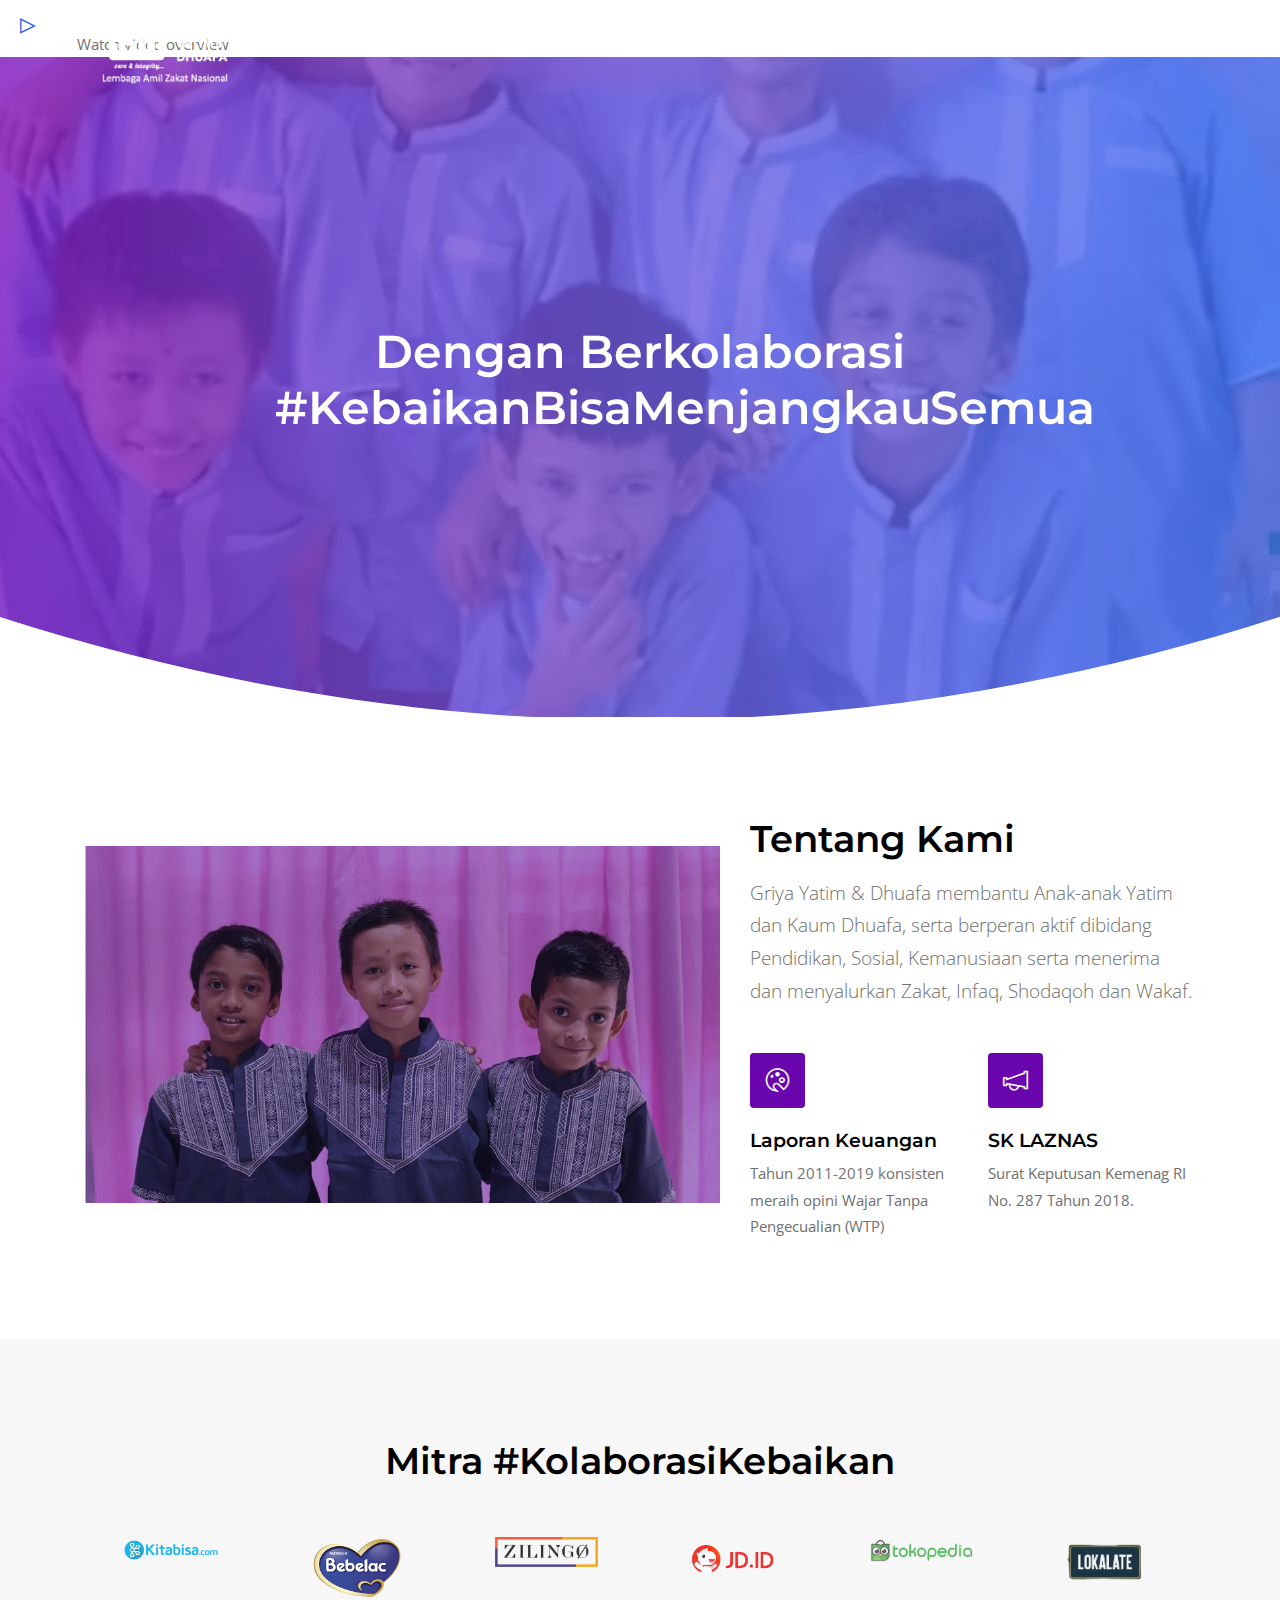
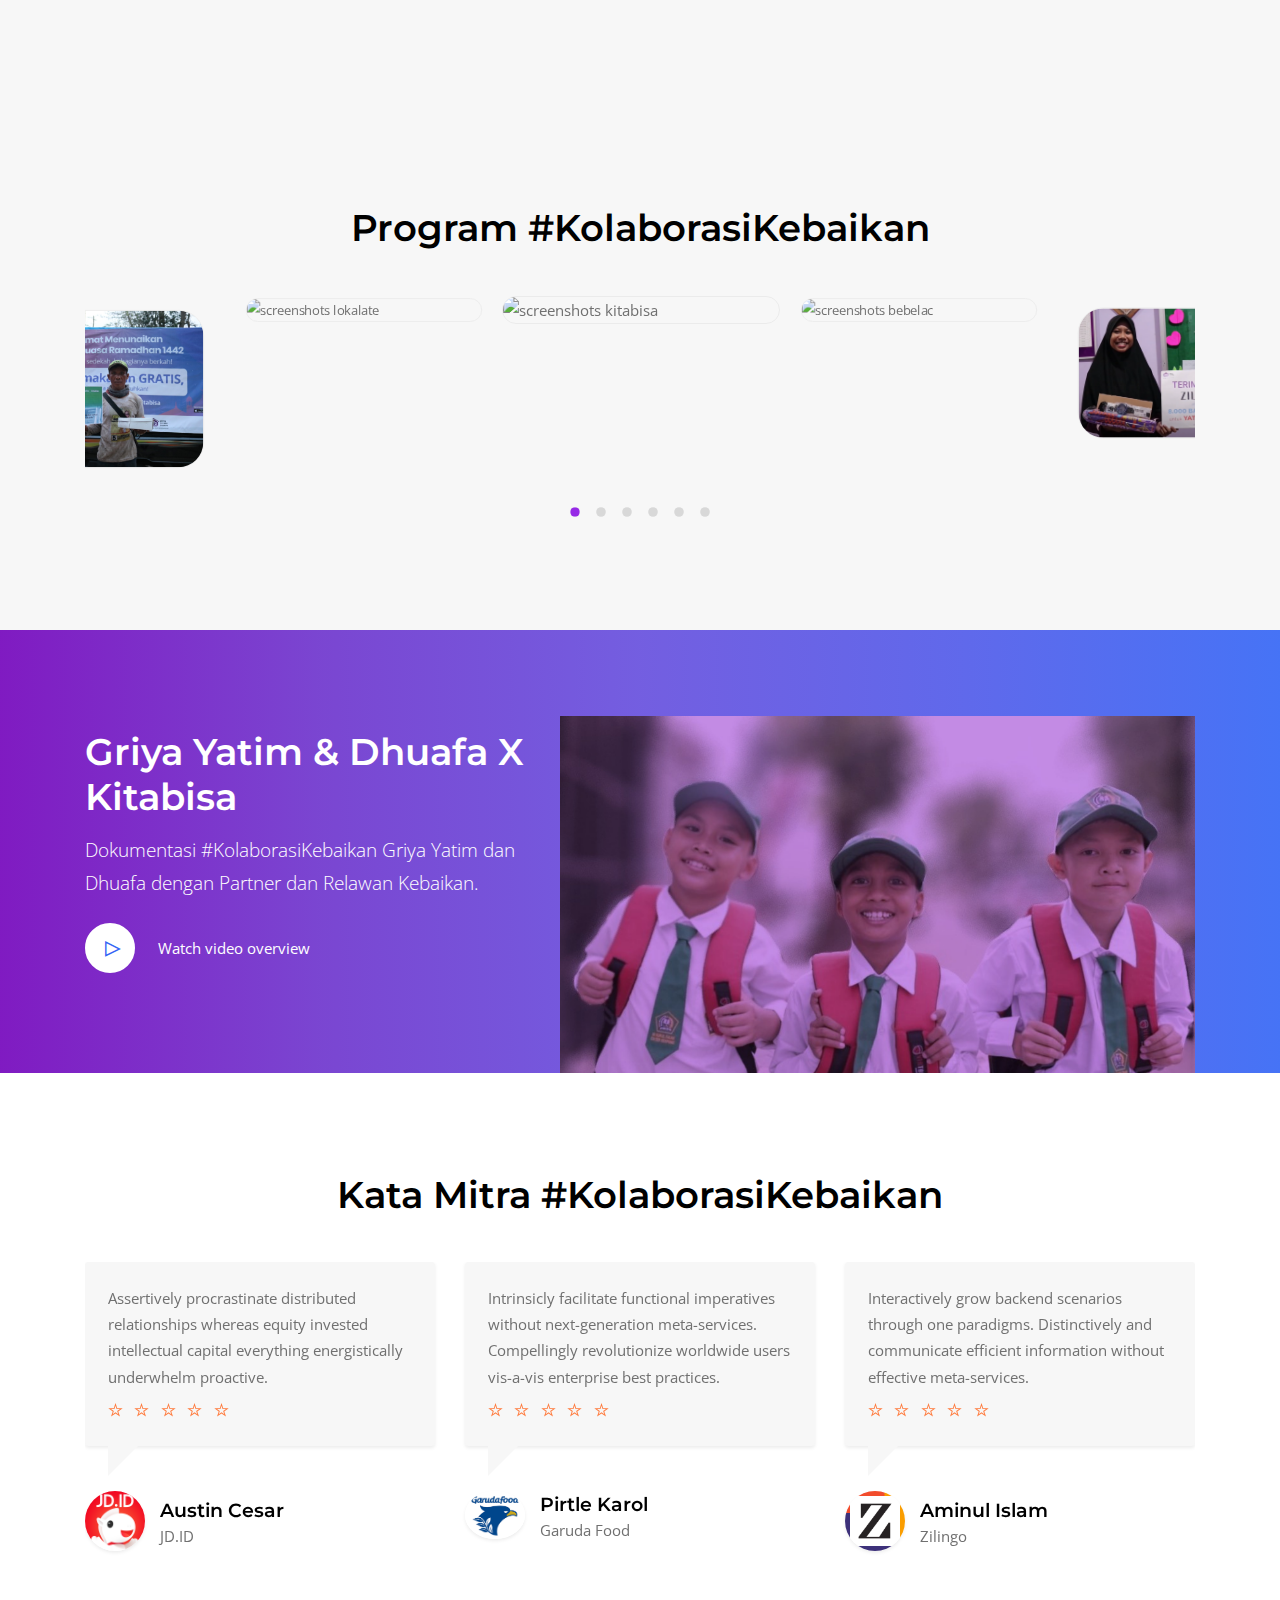
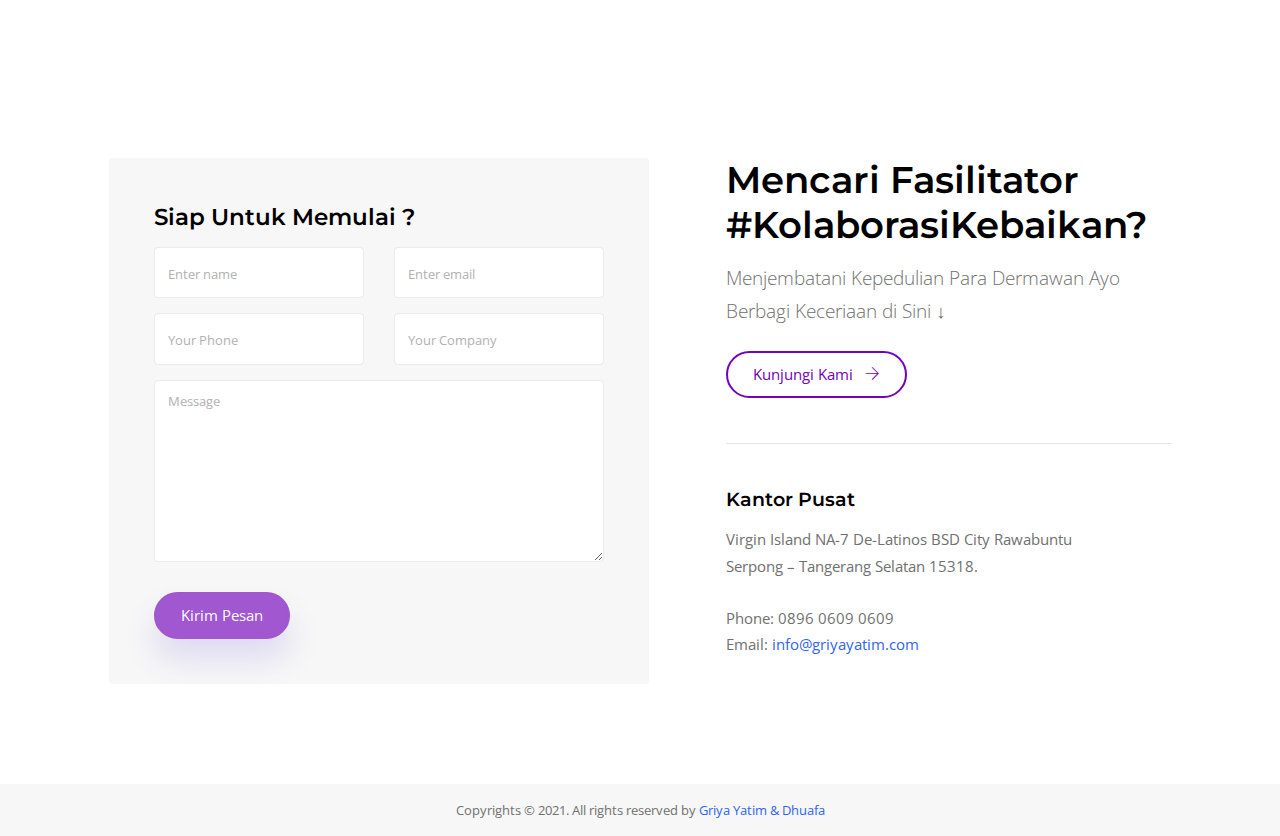
==== csrLandingPage/index.html @ a3dcf210 "initial commit" ====
<!doctype html>
<html lang="en">
<head>
    <meta charset="utf-8">
    <meta http-equiv="X-UA-Compatible" content="IE=edge">
    <meta name="viewport" content="width=device-width, initial-scale=1, shrink-to-fit=no">

    <!-- SEO Meta description -->
    <meta name="description"
          content="AppBeats app landing page template or product landing page template helps you easily create websites for your app or product,  landing page template form promotion and many more.">
    <meta name="author" content="ThemeTags">

    <!-- OG Meta Tags to improve the way the post looks when you share the page on LinkedIn, Facebook, Google+ -->
    <meta property="og:site_name" content=""/> <!-- website name -->
    <meta property="og:site" content=""/> <!-- website link -->
    <meta property="og:title" content=""/> <!-- title shown in the actual shared post -->
    <meta property="og:description" content=""/> <!-- description shown in the actual shared post -->
    <meta property="og:image" content=""/> <!-- image link, make sure it's jpg -->
    <meta property="og:url" content=""/> <!-- where do you want your post to link to -->
    <meta property="og:type" content="article"/>

    <!--title-->
    <title> CSR Griya Yatim & Dhuafa </title>

    <!--favicon icon-->
    <link rel="icon" href="img/title-icon.png" type="image/png" sizes="16x16">

    <!--google fonts-->
    <link href="https://fonts.googleapis.com/css?family=Montserrat:400,500,600,700%7COpen+Sans&display=swap"
          rel="stylesheet">

    <!--Bootstrap css-->
    <link rel="stylesheet" href="css/bootstrap.min.css">
    <!--Magnific popup css-->
    <link rel="stylesheet" href="css/magnific-popup.css">
    <!--Themify icon css-->
    <link rel="stylesheet" href="css/themify-icons.css">
    <!--animated css-->
    <link rel="stylesheet" href="css/animate.min.css">
    <!--Owl carousel css-->
    <link rel="stylesheet" href="css/owl.carousel.min.css">
    <link rel="stylesheet" href="css/owl.theme.default.min.css">
    <!--custom css-->
    <link rel="stylesheet" href="css/style.css">
    <!--responsive css-->
    <link rel="stylesheet" href="css/responsive.css">

</head>
<body>


<!--loader start-->
<div id="preloader">
    <div class="loader1">
        <span></span>
        <span></span>
        <span></span>
        <span></span>
        <span></span>
    </div>
</div>
<!--loader end-->

<!--header section start-->
<header class="header">
    <!--start navbar-->
    <nav class="navbar navbar-expand-lg fixed-top bg-transparent">
        <div class="container">
            <a class="navbar-brand" href="index.html">
                <img src="img/logo-gyd.png" width="160" alt="logo" class="img-fluid"/>
            </a>
            <button class="navbar-toggler" type="button" data-toggle="collapse" data-target="#navbarSupportedContent"
                    aria-controls="navbarSupportedContent" aria-expanded="false" aria-label="Toggle navigation">
                <span class="ti-menu"></span>
            </button>
            <div class="collapse navbar-collapse h-auto" id="navbarSupportedContent">
                <ul class="navbar-nav ml-auto menu">
                    <!-- <li class="dropdown"><a href="#" class="dropdown-toggle"> Home</a>
                        <ul class="sub-menu">
                            <li><a href="index.html">Home Page 01</a></li>
                            <li><a href="index-2.html">Home Page 02</a></li>
                            <li><a href="index-3.html">Home Page 03</a></li>
                            <li><a href="index-4.html">Home Page 04</a></li>
                            <li><a href="index-5.html">Home Page 05</a></li>
                            <li><a href="index-6.html">Home Page 06</a></li>
                            <li><a href="index-7.html">Home Page 07 <span class="badge color-1 color-1-bg custom-badge"> New</span></a></li>
                            <li><a href="index-8.html">Home Page 08 <span class="badge color-1 color-1-bg custom-badge"> New</span></a></li>
                            <li><a href="index-9.html">Home Page 09 <span class="badge color-1 color-1-bg custom-badge"> New</span></a></li>
                        </ul>
                    </li> -->
                   
                    <li><a href="#how-it-work" class="page-scroll">Tentang Kami</a></li>
                    <!-- <li><a href="#features" class="page-scroll">Pencapaian Kami</a></li>  -->
                    <li><a href="#screenshots" class="page-scroll">Program</a></li>
                    <li><a href="#reviews" class="page-scroll">#KolaborasiKebaikan</a></li>
                    <li><a href="#contact" class="page-scroll">Kontak Kami</a></li>
                </ul>
            </div>
        </div>
    </nav>
</header><a href="https://www.youtube.com/watch?v=nUEVBFQJsyk" class="popup-youtube video-play-icon"><span class="ti-control-play"></span> </a>
<span class="ml-4">Watch video overview</span>
<!--header section end-->

    <!--hero section start-->
    <section class="hero-equal-height ptb-100 gradient-overlay">
             <!-- style="background: url('img/Banner.jpg')no-repeat top center / cover"> -->
             <video class="full-image to-center" data-mask="2" src="img/video2.mp4" autoplay="true" type="video/mp4" muted="" loop="true"></video>

        <div class="container">
            <div class="row align-items-center justify-content-center">
                <div class="col-md-9 col-lg-8">
                    <div class="hero-content-left position-relative z-index text-center text-white">
                        <h1 class="text-white">Dengan Berkolaborasi<br>#KebaikanBisaMenjangkauSemua</h1>
                        </div>
                    
                </div>
            </div>
        </div>
        <div class="shape-bottom">
            <img src="img/curve-shape-top.svg" alt="shape" class="bottom-shape img-fluid">
        </div>
    </section>
    <!--hero section end-->


    <!--promo-section start-->
    <section id="how-it-work" class="how-it-work ptb-100">
        <div class="container">
            <div class="row justify-content-between align-items-center">
                <div class="col-md-7 col-lg-7">
                    <div class="img-wrap">
                        <img src="img/foto-tentangkami.png" alt="how work" class="img-fluid"/>
                    </div>
                </div>
                <div class="col-md-5 col-lg-5">
                    <div class="content-info-wrap">
                        <h2>Tentang Kami</h2>
                        <p class="lead">Griya Yatim & Dhuafa 
                             membantu Anak-anak Yatim dan Kaum Dhuafa, serta berperan aktif dibidang Pendidikan, Sosial, Kemanusiaan 
                             serta menerima dan menyalurkan Zakat, Infaq, Shodaqoh dan Wakaf.</p>

                        <div class="row mt-5">
                            <div class="col-md-6 col-lg-6 col-12">
                                <div class="detail-info-box">
                                    <span class="ti-palette d-inline-block mb-4 icon-sm text-white p-3 secondary-bg rounded"></span>
                                    <div class="detail-info-content">
                                        <h5 class="mb-2">Laporan Keuangan</h5>
                                        <p>Tahun 2011-2019 konsisten meraih opini Wajar Tanpa Pengecualian (WTP)</p>
                                    </div>
                                </div>
                            </div>
                            <div class="col-md-6 col-lg-6 col-12">
                                <div class="detail-info-box">
                                    <span class="ti-announcement d-inline-block mb-4 icon-sm text-white p-3 secondary-bg rounded"></span>
                                    <div class="detail-info-content">
                                        <h5 class="mb-2">SK LAZNAS</h5>
                                        <p> Surat Keputusan Kemenag RI No. 287 Tahun 2018. 
                                        </p>
                                    </div>
                                </div>
                            </div>
                        </div>
                    </div>
                </div>
            </div>
        </div>
    </section>
    <!--promo-section end-->

    <!--features section start-->
    <!-- <div id="features" class="feature-section gray-light-bg ptb-100">
        <div class="container">
            <div class="row justify-content-center">
                <div class="col-md-9 col-lg-9">
                    <div class="section-heading text-center mb-5">
                        <h2>Pencapain Kami</h2>
                        <p>Objectively deliver professional value with diverse web-readiness.
                            Collaboratively transition wireless customer service without goal-oriented catalysts for
                            cha nge. Collaboratively.</p>

                    </div>
                </div>
            </div> -->

            <!--feature new style start-->
            <!-- <div class="row align-items-center">
                <div class="col-lg-4 col-md-12">
                    <div class="row">
                        <div class="col-12">
                            <div class="d-flex align-items-start mb-sm-0 mb-md-5 mb-lg-5">
                                <span class="ti-face-smile icon-sm color-1 color-1-bg p-3 mr-4 mt-1 rounded"></span>
                                <div class="icon-text">
                                    <h5 class="mb-2">Responsive web design</h5>
                                    <p>Modular and interchangable componente between layouts and even demos.</p>
                                </div>
                            </div>
                        </div>
                        <div class="col-12">
                            <div class="d-flex align-items-start mb-sm-0 mb-md-5 mb-lg-5">
                                <span class="ti-vector icon-sm color-2 color-2-bg p-3 mr-4 mt-1 rounded"></span>
                                <div class="icon-text">
                                    <h5 class="mb-2">Loaded with features</h5>
                                    <p>Modular and interchangable componente between layouts and even demos.</p>
                                </div>
                            </div>
                        </div>
                        <div class="col-12">
                            <div class="d-flex align-items-start mb-sm-0 mb-md-5 mb-lg-5">
                                <span class="ti-headphone-alt icon-sm color-5 color-5-bg p-3 mr-4 mt-1 rounded"></span>
                                <div class="icon-text">
                                    <h5 class="mb-2">Friendly online support</h5>
                                    <p>Modular and interchangable componente between layouts and even demos.</p>
                                </div>
                            </div>
                        </div>
                    </div>
                </div>
                <div class="col-lg-4 col-md-12 d-none d-sm-none d-md-block d-lg-block">
                    <div class="position-relative pb-md-5 py-lg-0">
                        <img alt="Image placeholder" src="img/image-10.png" class="img-center img-fluid">
                    </div>
                </div>
                <div class="col-lg-4 col-md-12">
                    <div class="row">
                        <div class="col-12">
                            <div class="d-flex align-items-start mb-sm-0 mb-md-5 mb-lg-5">
                                <span class="ti-layout-media-right icon-sm color-4 color-4-bg p-3 mr-4 mt-1 rounded"></span>
                                <div class="icon-text">
                                    <h5 class="mb-2">Free updates forever</h5>
                                    <p>Modular and interchangable componente between layouts and even demos.</p>
                                </div>
                            </div>
                        </div>
                        <div class="col-12">
                            <div class="d-flex align-items-start mb-sm-0 mb-md-5 mb-lg-5">
                                <span class="ti-layout-cta-right icon-sm color-3 color-3-bg p-3 mr-4 mt-1 rounded"></span>
                                <div class="icon-text">
                                    <h5 class="mb-2">Built with Sass</h5>
                                    <p>Modular and interchangable componente between layouts and even demos.</p>
                                </div>
                            </div>
                        </div>
                        <div class="col-12">
                            <div class="d-flex align-items-start mb-sm-0 mb-md-5 mb-lg-5">
                                <span class="ti-palette icon-sm color-6 color-6-bg p-3 mr-4 mt-1 rounded"></span>
                                <div class="icon-text">
                                    <h5 class="mb-2">Infinite colors</h5>
                                    <p>Modular and interchangable componente between layouts and even demos.</p>
                                </div>
                            </div>
                        </div>
                    </div>
                </div>
            </div> -->
            <!--feature new style end-->
        <!-- </div>
    </div> -->
    <!--features section end-->

    <!--client section start-->
    <section class="client-section ptb-100 gray-light-bg">
        <div class="container">
            <!--clients logo start-->
            <div class="row justify-content-center">
                <div class="col-md-8">
                    <div class="section-heading text-center mb-5">
                        <h2>Mitra #KolaborasiKebaikan</h2>
                    </div>
                </div>
            </div>
            <div class="row align-items-center">
                <div class="col-md-12">
                    <div class="owl-carousel owl-theme clients-carousel dot-indicator">
                        <div class="item single-client">
                            <img src="img/kitabisa.png" alt="Kitabisa" class="img-fluid client-img">
                        </div>
                        <div class="item single-client">
                            <img src="img/mitra-bebelac.png" alt="Bebelac" class="img-fluid client-img">
                        </div>
                        <div class="item single-client">
                            <img src="img/zilingo.logo.png" alt="Zilingo" class="imx g-fluid client-img">
                        </div>
                        <div class="item single-client">
                            <img src="img/mitra-jdid.png" alt="Jdid" class="img-fluid client-img">
                        </div>
                        <div class="item single-client">
                            <img src="img/mitra-tokopedia.png" alt="Tokopedia" class="img-fluid client-img">
                        </div>
                        <div class="item single-client">
                            <img src="img/mitra-lokalate.png" alt="Lokalate" class="img-fluid client-img">
                        </div>
                    </div>
                </div>
            </div>
            <!--clients logo end-->
        </div>
    </section>
    <!--client section start-->
    <!--screenshots section start-->
    <section id="screenshots" class="screenshots-section ptb-100 gray-light-bg">
        <div class="container">
            <div class="row justify-content-center">
                <div class="col-md-9 col-lg-8">
                    <div class="section-heading text-center mb-5">
                        <h2>Program #KolaborasiKebaikan		
                            </h2>
                        <!-- <p>Credibly synthesize multimedia based networks vis-a-vis top-line growth strategies. Continually leverage existing worldwide interfaces </p> -->
                    </div>
                </div>
            </div>
            <!--start app screen carousel-->
            <div class="screen-slider-content">
                <div class="screenshot-frame"></div>
                <div class="screen-carousel owl-carousel owl-theme dot-indicator">
                    <img src="img/dokumentasi-kitabisa.JPG" class="img-fluid" alt="screenshots kitabisa"/>
                    <img src="img/dokumentasi-bebelac.JPG" class="img-fluid" alt="screenshots bebelac"/>
                    <img src="img/dokumentasi-zilingo.png" class="img-fluid" alt="screenshots zilingo"/>
                    <img src="img/dokumentasi-jdid.jpg" class="img-fluid" alt="screenshots jdid"/>
                    <img src="img/dokumentasi-tokopedia.jpg" class="img-fluid" alt="screenshots tokopedia"/>
                    <img src="img/dokumentasi-lokalate.JPG" class="img-fluid" alt="screenshots lokalate"/>
                </div>
            </div>
            <!--end app screen carousel-->

        </div>
    </section>
    <!--screenshots section end-->

    <!--download section start-->
    <section id="download" class="gradient-overlay">
        <div class="container">
            <div class="row justify-content-around align-items-end">
                <div class="col-md-6 col-lg-5">
                    <div class="download-txt text-white ptb-100">
                        <div class="screen-slider-content">
                        <h2 class="text-white">
                            Griya Yatim & Dhuafa X Kitabisa
                        </h2>
                        <p class="lead">Dokumentasi #KolaborasiKebaikan Griya Yatim dan Dhuafa dengan Partner dan Relawan Kebaikan.</p>
                        <div class="video-promo-content mt-4 d-flex align-items-center">
                            <a href="https://www.youtube.com/watch?v=nUEVBFQJsyk" class="popup-youtube video-play-icon"><span class="ti-control-play"></span> </a>
                            <span class="ml-4">Watch video overview</span>
                        </div>
                        </div>
                    </div>
                </div>
                <div class="col-md-6 col-lg-7">
                    <div class="d-flex align-items-end">
                        <img class="img-fluid" src="img/tentangkami2.png" alt="download"/>
                    </div>
                </div>
            </div>
        </div>
    </section>
    <!--download section end-->

    <!--testimonial section start-->
    <section id="reviews" class="testimonial-section ptb-100">
        <div class="container">
            <div class="row justify-content-center">
                <div class="col-md-9 col-lg-8">
                    <div class="section-heading mb-5 text-center">
                        <h2>Kata Mitra #KolaborasiKebaikan</h2>
                    </div>
                </div>
            </div>

            <div class="row">
                <div class="col-md-12 col-lg-12">
                    <div class="owl-carousel owl-theme client-testimonial">
                        <div class="item">
                            <div class="testimonial-single shadow-sm gray-light-bg rounded p-4">
                                <blockquote>
                                    Assertively procrastinate distributed relationships whereas equity invested intellectual capital everything energistically underwhelm proactive.
                                </blockquote>
                                <div class="client-ratting mt-2">
                                    <ul class="list-inline">
                                        <li class="list-inline-item"><span class="ti-star ratting-color"></span></li>
                                        <li class="list-inline-item"><span class="ti-star ratting-color"></span></li>
                                        <li class="list-inline-item"><span class="ti-star ratting-color"></span></li>
                                        <li class="list-inline-item"><span class="ti-star ratting-color"></span></li>
                                        <li class="list-inline-item"><span class="ti-star ratting-color"></span></li>
                                    </ul>
                                    <!-- <h6 class="font-weight-bold">5.0 <small class="font-weight-lighter">BizBite</small></h6> -->
                                </div>
                            </div>
                            <div class="client-info-wrap d-flex align-items-center mt-5">
                                <div class="client-img mr-3">
                                    <img src="img/icon-jdid.png" alt="client" width="60" class="img-fluid rounded-circle shadow-sm"/>
                                </div>
                                <div class="client-info">
                                    <h5 class="mb-0">Austin Cesar</h5>
                                    <p class="mb-0">JD.ID</p>
                                </div>
                            </div>
                        </div>
                        
                        <div class="item">
                            <div class="testimonial-single shadow-sm gray-light-bg rounded p-4">
                                <blockquote>
                                    Intrinsicly facilitate functional imperatives without next-generation meta-services. Compellingly revolutionize worldwide users vis-a-vis enterprise best practices.
                                </blockquote>
                                <div class="client-ratting mt-2">
                                    <ul class="list-inline">
                                        <li class="list-inline-item"><span class="ti-star ratting-color"></span></li>
                                        <li class="list-inline-item"><span class="ti-star ratting-color"></span></li>
                                        <li class="list-inline-item"><span class="ti-star ratting-color"></span></li>
                                        <li class="list-inline-item"><span class="ti-star ratting-color"></span></li>
                                        <li class="list-inline-item"><span class="ti-star ratting-color"></span></li>
                                    </ul>
                                    <!-- <h6 class="font-weight-bold">5.0 <small class="font-weight-lighter">BizBite</small></h6> -->
                                </div>
                            </div>
                            <div class="client-info-wrap d-flex align-items-center mt-5">
                                <div class="client-img mr-3">
                                    <img src="img/icon-garudafood.jpg" alt="client" width="60" class="img-fluid rounded-circle shadow-sm"/>
                                </div>
                                <div class="client-info">
                                    <h5 class="mb-0">Pirtle Karol</h5>
                                    <p class="mb-0">Garuda Food</p>
                                </div>
                            </div>
                        </div>
                        <div class="item">
                            <div class="testimonial-single shadow-sm gray-light-bg rounded p-4">
                                <blockquote>
                                    Interactively grow backend scenarios through one paradigms. Distinctively and communicate efficient information without effective meta-services.
                                </blockquote>
                                <div class="client-ratting mt-2">
                                    <ul class="list-inline">
                                        <li class="list-inline-item"><span class="ti-star ratting-color"></span></li>
                                        <li class="list-inline-item"><span class="ti-star ratting-color"></span></li>
                                        <li class="list-inline-item"><span class="ti-star ratting-color"></span></li>
                                        <li class="list-inline-item"><span class="ti-star ratting-color"></span></li>
                                        <li class="list-inline-item"><span class="ti-star ratting-color"></span></li>
                                    </ul>
                                    <!-- <h6 class="font-weight-bold">5.0 <small class="font-weight-lighter">BizBite</small></h6> -->
                                </div>
                            </div>
                            <div class="client-info-wrap d-flex align-items-center mt-5">
                                <div class="client-img mr-3">
                                    <img src="img/icon-zilingo.png" alt="client" width="60" class="img-fluid rounded-circle shadow-sm"/>
                                </div>
                                <div class="client-info">
                                    <h5 class="mb-0">Aminul Islam</h5>
                                    <p class="mb-0">Zilingo</p>
                                </div>
                            </div>
                        </div>
                        <div class="item">
                            <div class="testimonial-single shadow-sm gray-light-bg rounded p-4">
                                <blockquote>
                                    Intrinsicly facilitate functional imperatives without next-generation meta-services. Compellingly revolutionize worldwide users vis-a-vis enterprise best practices.
                                </blockquote>
                                <div class="client-ratting mt-2">
                                    <ul class="list-inline">
                                        <li class="list-inline-item"><span class="ti-star ratting-color"></span></li>
                                        <li class="list-inline-item"><span class="ti-star ratting-color"></span></li>
                                        <li class="list-inline-item"><span class="ti-star ratting-color"></span></li>
                                        <li class="list-inline-item"><span class="ti-star ratting-color"></span></li>
                                        <li class="list-inline-item"><span class="ti-star ratting-color"></span></li>
                                    </ul>
                                    <!-- <h6 class="font-weight-bold">5.0 <small class="font-weight-lighter">BizBite</small></h6> -->
                                </div>
                            </div>
                            <div class="client-info-wrap d-flex align-items-center mt-5">
                                <div class="client-img mr-3">
                                    <img src="img/icon-kitabisa.png" alt="client" width="60" class="img-fluid rounded-circle shadow-sm"/>
                                </div>
                                <div class="client-info">
                                    <h5 class="mb-0">Pirtle Karol</h5>
                                    <p class="mb-0">Kitabisa.com</p>
                                </div>
                            </div>
                        </div>
                    </div>
                </div>
            </div>

        </div>
    </section>
    <!--testimonial section end-->

    <!--contact us section start-->
    <section id="contact" class="contact-us-section contact-us ptb-100">
        <div class="container">
            <div class="row justify-content-around">
                <div class="col-md-6">
                    <div class="message-box d-none">
                        <div class="alert alert-danger"></div>
                    </div>
                    <div class="contact-us-form gray-light-bg rounded p-5">
                        <h4>Siap Untuk Memulai ?</h4>
                        <form action="#" method="POST" id="contactForm" class="contact-us-form" novalidate="novalidate">
                            <div class="row">
                                <div class="col-sm-6 col-12">
                                    <div class="form-group">
                                        <input type="text" class="form-control" name="name" id="name" placeholder="Enter name"
                                               required="required">
                                    </div>
                                </div>
                                <div class="col-sm-6 col-12">
                                    <div class="form-group">
                                        <input type="email" class="form-control" name="email" id="email" placeholder="Enter email"
                                               required="required">
                                    </div>
                                </div>
                            </div>
                            <div class="row">
                                <div class="col-sm-6 col-12">
                                    <div class="form-group">
                                        <input type="text" name="phone" value="" class="form-control" id="phone"
                                               placeholder="Your Phone">
                                    </div>
                                </div>
                                <div class="col-sm-6 col-12">
                                    <div class="form-group">
                                        <input type="text" name="company" value="" size="40" class="form-control"
                                               id="company" placeholder="Your Company">
                                    </div>
                                </div>
                            </div>
                            <div class="row">
                                <div class="col-12">
                                    <div class="form-group">
                                    <textarea name="message" id="message" class="form-control" rows="7" cols="25"
                                              placeholder="Message"></textarea>
                                    </div>
                                </div>
                            </div>
                            <div class="row">
                                <div class="col-sm-12 mt-3">
                                    <button type="submit" class="btn solid-btn" id="btnContactUs">
                                        Kirim Pesan
                                    </button>
                                </div>
                            </div>
                        </form>
                        <p class="form-message"></p>
                    </div>
                </div>
                <div class="col-md-5">
                    <div class="contact-us-content">
                        <h2>Mencari Fasilitator #KolaborasiKebaikan?</h2>
                        <p class="lead">Menjembatani Kepedulian Para Dermawan 
                                                         Ayo Berbagi Keceriaan di Sini ↓</p>

                        <a href="https://griyayatim.com/" class="btn outline-btn align-items-center">Kunjungi Kami <span class="ti-arrow-right pl-2"></span></a>

                        <hr class="my-5">

                        <h5>Kantor Pusat</h5>
                        <address>
                            Virgin Island NA-7 De-Latinos BSD City Rawabuntu <br>
                            Serpong – Tangerang Selatan 15318.
                        </address>
                        <br>
                        <span>Phone: 0896 0609 0609</span> <br>
                        <span>Email: <a href="info@griyayatim.com" class="link-color">info@griyayatim.com</a></span>

                    </div>
                </div>
            </div>
        </div>
    </section>
    <!--contact us section end-->
</div>
<!--body content wrap end-->

<!--footer section start-->
<!-- <footer class="footer-section"> -->
    <!--footer top start-->
    <!-- <div class="footer-top gradient-bg">
        <div class="container">
            <div class="row">
                <div class="col-lg-4 col-12">
                    <div class="footer-nav-wrap text-white mb-0 mb-md-4 mb-lg-0">
                        <a class="d-block" href="#"><img src="img/logo-gyd.png" alt="footer logo" width="150" class="img-fluid mb-1"></a>
                        <p>SK. Kemenag No. 287 Tahun 2018
                        Virgin Island NA-7 De-Latinos BSD City Rawabuntu – Serpong – Tangerang Selatan 15318.</p>
                        <ul class="list-unstyled social-list mb-0">
                            <li class="list-inline-item"><a href="https://www.facebook.com/yayasangriyayatimdhuafa/" class="rounded"><span class="ti-facebook white-bg color-2 shadow rounded-circle"></span></a></li>
                            <li class="list-inline-item"><a href="https://www.instagram.com/griyayatim/" class="rounded"><span class="ti-instagram white-bg color-2 shadow rounded-circle"></span></a></li>
                            <li class="list-inline-item"><a href="https://www.youtube.com/griyayatimdhuafa" class="rounded"><span class="ti-youtube white-bg color-2 shadow rounded-circle"></span></a></li>
                            <li class="list-inline-item"><a href="info@griyayatim.com" class="rounded"><span class="ti-email white-bg color-2 shadow rounded-circle"></span></a></li>
                        </ul>
                    </div>
                </div>

                <div class="col-lg-2 col-md-4 col-12">
                    <div class="footer-nav-wrap text-white">
                        <h5 class="text-white">Layanan</h5>
                        <ul class="list-unstyled footer-nav-list mt-3">
                            <li><a href="https://griyayatim.com/lokasi-asrama/" class="text-foot"><span class="ti-angle-double-right"></span> Cara Donasi</a></li>
                            <li><a href="https://griyayatim.com/cara-donasi/" class="text-foot"><span class="ti-angle-double-right"></span> Scan Barcode</a></li>
                            <li><a href="https://griyayatim.com/scan-barcode/" class="text-foot"><span class="ti-angle-double-right"></span> Nomor Rekening</a></li>
                            <li><a href="https://griyayatim.com/kontak/" class="text-foot"><span class="ti-angle-double-right"></span> Kontak</a></li>
                            <li><a href="https://griyayatim.com/pendidikan/" class="text-foot"><span class="ti-angle-double-right"></span> Program</a></li>
                        </ul>
                    </div>
                </div>

                <div class="col-lg-2 col-md-4 col-12">
                    <div class="footer-nav-wrap text-white">
                        <h5 class="text-white">Tentang Kami</h5>
                        <ul class="list-unstyled footer-nav-list mt-3">
                            <li><a href="https://griyayatim.com/profil-gyd/" class="text-foot"><span class="ti-angle-double-right"></span> Profil </a></li>
                            <li><a href="https://griyayatim.com/legal/" class="text-foot"><span class="ti-angle-double-right"></span> Legal</a></li>
                            <li><a href="https://griyayatim.com/laporan-keuangan/" class="text-foot"><span class="ti-angle-double-right"></span> Laporan Keuangan</a></li>
                            <li><a href="https://griyayatim.com/laporan-keuangan/" class="text-foot"><span class="ti-angle-double-right"></span> FAQ Section</a></li>
                            <li><a href="https://griyayatim.com/lokasi-asrama/" class="text-foot"><span class="ti-angle-double-right"></span> Lokasi Cabang</a></li>
                        </ul>
                    </div>
                </div>

                <div class="col-lg-4 col-md-4 col-12">
                    <div class="footer-nav-wrap text-white">
                        <h5 class="text-light footer-head">Yuk Donasi !</h5>
                        <p>Bagikan Banyak keceriaan untuk anak-anak yatim dan dhuafa di seluruh Indonesia</p>
                        <a href="#" class="btn solid-btn animated-btn">Sedekah Sekarang</a>
                    </div>
                </div>  
            </div>
        </div>
    </div> -->
    <!--footer top end-->

    <!--footer copyright start-->
    <div class="footer-bottom gray-light-bg py-3">
        <div class="container">
            <div class="row text-center justify-content-center">
                <div class="col-md-6 col-lg-5"><p class="copyright-text pb-0 mb-0">Copyrights © 2021. All
                    rights reserved by
                    <a href="https://griyayatim.com/" target="_blank">Griya Yatim & Dhuafa</a></p>
                </div>
            </div>
        </div>
    </div>
    <!--footer copyright end-->
</footer>
<!--footer section end-->

<!--bottom to top button start-->
<button class="scroll-top scroll-to-target" data-target="html">
    <span class="ti-angle-up"></span>
</button>
<!--bottom to top button end-->


<!--jQuery-->
<script src="js/jquery-3.4.1.min.js"></script>
<!--Popper js-->
<script src="js/popper.min.js"></script>
<!--Bootstrap js-->
<script src="js/bootstrap.min.js"></script>
<!--Magnific popup js-->
<script src="js/jquery.magnific-popup.min.js"></script>
<!--jquery easing js-->
<script src="js/jquery.easing.min.js"></script>
<!--wow js-->
<script src="js/wow.min.js"></script>
<!--owl carousel js-->
<script src="js/owl.carousel.min.js"></script>
<!--countdown js-->
<script src="js/jquery.countdown.min.js"></script>
<!--validator js-->
<script src="js/validator.min.js"></script>
<!--custom js-->
<script src="js/scripts.js"></script>
</body>
</html>
---- csrLandingPage/css/themify-icons.css ----
@font-face {
	font-family: 'themify';
	src:url('../fonts/themify.eot?-fvbane');
	src:url('../fonts/themify.eot?#iefix-fvbane') format('embedded-opentype'),
		url('../fonts/themify.woff?-fvbane') format('woff'),
		url('../fonts/themify.ttf?-fvbane') format('truetype'),
		url('../fonts/themify.svg?-fvbane#themify') format('svg');
	font-weight: normal;
	font-style: normal;
}

[class^="ti-"], [class*=" ti-"] {
	font-family: 'themify';
	speak: none;
	font-style: normal;
	font-weight: normal;
	font-variant: normal;
	text-transform: none;
	line-height: 1;

	/* Better Font Rendering =========== */
	-webkit-font-smoothing: antialiased;
	-moz-osx-font-smoothing: grayscale;
}

.ti-wand:before {
	content: "\e600";
}
.ti-volume:before {
	content: "\e601";
}
.ti-user:before {
	content: "\e602";
}
.ti-unlock:before {
	content: "\e603";
}
.ti-unlink:before {
	content: "\e604";
}
.ti-trash:before {
	content: "\e605";
}
.ti-thought:before {
	content: "\e606";
}
.ti-target:before {
	content: "\e607";
}
.ti-tag:before {
	content: "\e608";
}
.ti-tablet:before {
	content: "\e609";
}
.ti-star:before {
	content: "\e60a";
}
.ti-spray:before {
	content: "\e60b";
}
.ti-signal:before {
	content: "\e60c";
}
.ti-shopping-cart:before {
	content: "\e60d";
}
.ti-shopping-cart-full:before {
	content: "\e60e";
}
.ti-settings:before {
	content: "\e60f";
}
.ti-search:before {
	content: "\e610";
}
.ti-zoom-in:before {
	content: "\e611";
}
.ti-zoom-out:before {
	content: "\e612";
}
.ti-cut:before {
	content: "\e613";
}
.ti-ruler:before {
	content: "\e614";
}
.ti-ruler-pencil:before {
	content: "\e615";
}
.ti-ruler-alt:before {
	content: "\e616";
}
.ti-bookmark:before {
	content: "\e617";
}
.ti-bookmark-alt:before {
	content: "\e618";
}
.ti-reload:before {
	content: "\e619";
}
.ti-plus:before {
	content: "\e61a";
}
.ti-pin:before {
	content: "\e61b";
}
.ti-pencil:before {
	content: "\e61c";
}
.ti-pencil-alt:before {
	content: "\e61d";
}
.ti-paint-roller:before {
	content: "\e61e";
}
.ti-paint-bucket:before {
	content: "\e61f";
}
.ti-na:before {
	content: "\e620";
}
.ti-mobile:before {
	content: "\e621";
}
.ti-minus:before {
	content: "\e622";
}
.ti-medall:before {
	content: "\e623";
}
.ti-medall-alt:before {
	content: "\e624";
}
.ti-marker:before {
	content: "\e625";
}
.ti-marker-alt:before {
	content: "\e626";
}
.ti-arrow-up:before {
	content: "\e627";
}
.ti-arrow-right:before {
	content: "\e628";
}
.ti-arrow-left:before {
	content: "\e629";
}
.ti-arrow-down:before {
	content: "\e62a";
}
.ti-lock:before {
	content: "\e62b";
}
.ti-location-arrow:before {
	content: "\e62c";
}
.ti-link:before {
	content: "\e62d";
}
.ti-layout:before {
	content: "\e62e";
}
.ti-layers:before {
	content: "\e62f";
}
.ti-layers-alt:before {
	content: "\e630";
}
.ti-key:before {
	content: "\e631";
}
.ti-import:before {
	content: "\e632";
}
.ti-image:before {
	content: "\e633";
}
.ti-heart:before {
	content: "\e634";
}
.ti-heart-broken:before {
	content: "\e635";
}
.ti-hand-stop:before {
	content: "\e636";
}
.ti-hand-open:before {
	content: "\e637";
}
.ti-hand-drag:before {
	content: "\e638";
}
.ti-folder:before {
	content: "\e639";
}
.ti-flag:before {
	content: "\e63a";
}
.ti-flag-alt:before {
	content: "\e63b";
}
.ti-flag-alt-2:before {
	content: "\e63c";
}
.ti-eye:before {
	content: "\e63d";
}
.ti-export:before {
	content: "\e63e";
}
.ti-exchange-vertical:before {
	content: "\e63f";
}
.ti-desktop:before {
	content: "\e640";
}
.ti-cup:before {
	content: "\e641";
}
.ti-crown:before {
	content: "\e642";
}
.ti-comments:before {
	content: "\e643";
}
.ti-comment:before {
	content: "\e644";
}
.ti-comment-alt:before {
	content: "\e645";
}
.ti-close:before {
	content: "\e646";
}
.ti-clip:before {
	content: "\e647";
}
.ti-angle-up:before {
	content: "\e648";
}
.ti-angle-right:before {
	content: "\e649";
}
.ti-angle-left:before {
	content: "\e64a";
}
.ti-angle-down:before {
	content: "\e64b";
}
.ti-check:before {
	content: "\e64c";
}
.ti-check-box:before {
	content: "\e64d";
}
.ti-camera:before {
	content: "\e64e";
}
.ti-announcement:before {
	content: "\e64f";
}
.ti-brush:before {
	content: "\e650";
}
.ti-briefcase:before {
	content: "\e651";
}
.ti-bolt:before {
	content: "\e652";
}
.ti-bolt-alt:before {
	content: "\e653";
}
.ti-blackboard:before {
	content: "\e654";
}
.ti-bag:before {
	content: "\e655";
}
.ti-move:before {
	content: "\e656";
}
.ti-arrows-vertical:before {
	content: "\e657";
}
.ti-arrows-horizontal:before {
	content: "\e658";
}
.ti-fullscreen:before {
	content: "\e659";
}
.ti-arrow-top-right:before {
	content: "\e65a";
}
.ti-arrow-top-left:before {
	content: "\e65b";
}
.ti-arrow-circle-up:before {
	content: "\e65c";
}
.ti-arrow-circle-right:before {
	content: "\e65d";
}
.ti-arrow-circle-left:before {
	content: "\e65e";
}
.ti-arrow-circle-down:before {
	content: "\e65f";
}
.ti-angle-double-up:before {
	content: "\e660";
}
.ti-angle-double-right:before {
	content: "\e661";
}
.ti-angle-double-left:before {
	content: "\e662";
}
.ti-angle-double-down:before {
	content: "\e663";
}
.ti-zip:before {
	content: "\e664";
}
.ti-world:before {
	content: "\e665";
}
.ti-wheelchair:before {
	content: "\e666";
}
.ti-view-list:before {
	content: "\e667";
}
.ti-view-list-alt:before {
	content: "\e668";
}
.ti-view-grid:before {
	content: "\e669";
}
.ti-uppercase:before {
	content: "\e66a";
}
.ti-upload:before {
	content: "\e66b";
}
.ti-underline:before {
	content: "\e66c";
}
.ti-truck:before {
	content: "\e66d";
}
.ti-timer:before {
	content: "\e66e";
}
.ti-ticket:before {
	content: "\e66f";
}
.ti-thumb-up:before {
	content: "\e670";
}
.ti-thumb-down:before {
	content: "\e671";
}
.ti-text:before {
	content: "\e672";
}
.ti-stats-up:before {
	content: "\e673";
}
.ti-stats-down:before {
	content: "\e674";
}
.ti-split-v:before {
	content: "\e675";
}
.ti-split-h:before {
	content: "\e676";
}
.ti-smallcap:before {
	content: "\e677";
}
.ti-shine:before {
	content: "\e678";
}
.ti-shift-right:before {
	content: "\e679";
}
.ti-shift-left:before {
	content: "\e67a";
}
.ti-shield:before {
	content: "\e67b";
}
.ti-notepad:before {
	content: "\e67c";
}
.ti-server:before {
	content: "\e67d";
}
.ti-quote-right:before {
	content: "\e67e";
}
.ti-quote-left:before {
	content: "\e67f";
}
.ti-pulse:before {
	content: "\e680";
}
.ti-printer:before {
	content: "\e681";
}
.ti-power-off:before {
	content: "\e682";
}
.ti-plug:before {
	content: "\e683";
}
.ti-pie-chart:before {
	content: "\e684";
}
.ti-paragraph:before {
	content: "\e685";
}
.ti-panel:before {
	content: "\e686";
}
.ti-package:before {
	content: "\e687";
}
.ti-music:before {
	content: "\e688";
}
.ti-music-alt:before {
	content: "\e689";
}
.ti-mouse:before {
	content: "\e68a";
}
.ti-mouse-alt:before {
	content: "\e68b";
}
.ti-money:before {
	content: "\e68c";
}
.ti-microphone:before {
	content: "\e68d";
}
.ti-menu:before {
	content: "\e68e";
}
.ti-menu-alt:before {
	content: "\e68f";
}
.ti-map:before {
	content: "\e690";
}
.ti-map-alt:before {
	content: "\e691";
}
.ti-loop:before {
	content: "\e692";
}
.ti-location-pin:before {
	content: "\e693";
}
.ti-list:before {
	content: "\e694";
}
.ti-light-bulb:before {
	content: "\e695";
}
.ti-Italic:before {
	content: "\e696";
}
.ti-info:before {
	content: "\e697";
}
.ti-infinite:before {
	content: "\e698";
}
.ti-id-badge:before {
	content: "\e699";
}
.ti-hummer:before {
	content: "\e69a";
}
.ti-home:before {
	content: "\e69b";
}
.ti-help:before {
	content: "\e69c";
}
.ti-headphone:before {
	content: "\e69d";
}
.ti-harddrives:before {
	content: "\e69e";
}
.ti-harddrive:before {
	content: "\e69f";
}
.ti-gift:before {
	content: "\e6a0";
}
.ti-game:before {
	content: "\e6a1";
}
.ti-filter:before {
	content: "\e6a2";
}
.ti-files:before {
	content: "\e6a3";
}
.ti-file:before {
	content: "\e6a4";
}
.ti-eraser:before {
	content: "\e6a5";
}
.ti-envelope:before {
	content: "\e6a6";
}
.ti-download:before {
	content: "\e6a7";
}
.ti-direction:before {
	content: "\e6a8";
}
.ti-direction-alt:before {
	content: "\e6a9";
}
.ti-dashboard:before {
	content: "\e6aa";
}
.ti-control-stop:before {
	content: "\e6ab";
}
.ti-control-shuffle:before {
	content: "\e6ac";
}
.ti-control-play:before {
	content: "\e6ad";
}
.ti-control-pause:before {
	content: "\e6ae";
}
.ti-control-forward:before {
	content: "\e6af";
}
.ti-control-backward:before {
	content: "\e6b0";
}
.ti-cloud:before {
	content: "\e6b1";
}
.ti-cloud-up:before {
	content: "\e6b2";
}
.ti-cloud-down:before {
	content: "\e6b3";
}
.ti-clipboard:before {
	content: "\e6b4";
}
.ti-car:before {
	content: "\e6b5";
}
.ti-calendar:before {
	content: "\e6b6";
}
.ti-book:before {
	content: "\e6b7";
}
.ti-bell:before {
	content: "\e6b8";
}
.ti-basketball:before {
	content: "\e6b9";
}
.ti-bar-chart:before {
	content: "\e6ba";
}
.ti-bar-chart-alt:before {
	content: "\e6bb";
}
.ti-back-right:before {
	content: "\e6bc";
}
.ti-back-left:before {
	content: "\e6bd";
}
.ti-arrows-corner:before {
	content: "\e6be";
}
.ti-archive:before {
	content: "\e6bf";
}
.ti-anchor:before {
	content: "\e6c0";
}
.ti-align-right:before {
	content: "\e6c1";
}
.ti-align-left:before {
	content: "\e6c2";
}
.ti-align-justify:before {
	content: "\e6c3";
}
.ti-align-center:before {
	content: "\e6c4";
}
.ti-alert:before {
	content: "\e6c5";
}
.ti-alarm-clock:before {
	content: "\e6c6";
}
.ti-agenda:before {
	content: "\e6c7";
}
.ti-write:before {
	content: "\e6c8";
}
.ti-window:before {
	content: "\e6c9";
}
.ti-widgetized:before {
	content: "\e6ca";
}
.ti-widget:before {
	content: "\e6cb";
}
.ti-widget-alt:before {
	content: "\e6cc";
}
.ti-wallet:before {
	content: "\e6cd";
}
.ti-video-clapper:before {
	content: "\e6ce";
}
.ti-video-camera:before {
	content: "\e6cf";
}
.ti-vector:before {
	content: "\e6d0";
}
.ti-themify-logo:before {
	content: "\e6d1";
}
.ti-themify-favicon:before {
	content: "\e6d2";
}
.ti-themify-favicon-alt:before {
	content: "\e6d3";
}
.ti-support:before {
	content: "\e6d4";
}
.ti-stamp:before {
	content: "\e6d5";
}
.ti-split-v-alt:before {
	content: "\e6d6";
}
.ti-slice:before {
	content: "\e6d7";
}
.ti-shortcode:before {
	content: "\e6d8";
}
.ti-shift-right-alt:before {
	content: "\e6d9";
}
.ti-shift-left-alt:before {
	content: "\e6da";
}
.ti-ruler-alt-2:before {
	content: "\e6db";
}
.ti-receipt:before {
	content: "\e6dc";
}
.ti-pin2:before {
	content: "\e6dd";
}
.ti-pin-alt:before {
	content: "\e6de";
}
.ti-pencil-alt2:before {
	content: "\e6df";
}
.ti-palette:before {
	content: "\e6e0";
}
.ti-more:before {
	content: "\e6e1";
}
.ti-more-alt:before {
	content: "\e6e2";
}
.ti-microphone-alt:before {
	content: "\e6e3";
}
.ti-magnet:before {
	content: "\e6e4";
}
.ti-line-double:before {
	content: "\e6e5";
}
.ti-line-dotted:before {
	content: "\e6e6";
}
.ti-line-dashed:before {
	content: "\e6e7";
}
.ti-layout-width-full:before {
	content: "\e6e8";
}
.ti-layout-width-default:before {
	content: "\e6e9";
}
.ti-layout-width-default-alt:before {
	content: "\e6ea";
}
.ti-layout-tab:before {
	content: "\e6eb";
}
.ti-layout-tab-window:before {
	content: "\e6ec";
}
.ti-layout-tab-v:before {
	content: "\e6ed";
}
.ti-layout-tab-min:before {
	content: "\e6ee";
}
.ti-layout-slider:before {
	content: "\e6ef";
}
.ti-layout-slider-alt:before {
	content: "\e6f0";
}
.ti-layout-sidebar-right:before {
	content: "\e6f1";
}
.ti-layout-sidebar-none:before {
	content: "\e6f2";
}
.ti-layout-sidebar-left:before {
	content: "\e6f3";
}
.ti-layout-placeholder:before {
	content: "\e6f4";
}
.ti-layout-menu:before {
	content: "\e6f5";
}
.ti-layout-menu-v:before {
	content: "\e6f6";
}
.ti-layout-menu-separated:before {
	content: "\e6f7";
}
.ti-layout-menu-full:before {
	content: "\e6f8";
}
.ti-layout-media-right-alt:before {
	content: "\e6f9";
}
.ti-layout-media-right:before {
	content: "\e6fa";
}
.ti-layout-media-overlay:before {
	content: "\e6fb";
}
.ti-layout-media-overlay-alt:before {
	content: "\e6fc";
}
.ti-layout-media-overlay-alt-2:before {
	content: "\e6fd";
}
.ti-layout-media-left-alt:before {
	content: "\e6fe";
}
.ti-layout-media-left:before {
	content: "\e6ff";
}
.ti-layout-media-center-alt:before {
	content: "\e700";
}
.ti-layout-media-center:before {
	content: "\e701";
}
.ti-layout-list-thumb:before {
	content: "\e702";
}
.ti-layout-list-thumb-alt:before {
	content: "\e703";
}
.ti-layout-list-post:before {
	content: "\e704";
}
.ti-layout-list-large-image:before {
	content: "\e705";
}
.ti-layout-line-solid:before {
	content: "\e706";
}
.ti-layout-grid4:before {
	content: "\e707";
}
.ti-layout-grid3:before {
	content: "\e708";
}
.ti-layout-grid2:before {
	content: "\e709";
}
.ti-layout-grid2-thumb:before {
	content: "\e70a";
}
.ti-layout-cta-right:before {
	content: "\e70b";
}
.ti-layout-cta-left:before {
	content: "\e70c";
}
.ti-layout-cta-center:before {
	content: "\e70d";
}
.ti-layout-cta-btn-right:before {
	content: "\e70e";
}
.ti-layout-cta-btn-left:before {
	content: "\e70f";
}
.ti-layout-column4:before {
	content: "\e710";
}
.ti-layout-column3:before {
	content: "\e711";
}
.ti-layout-column2:before {
	content: "\e712";
}
.ti-layout-accordion-separated:before {
	content: "\e713";
}
.ti-layout-accordion-merged:before {
	content: "\e714";
}
.ti-layout-accordion-list:before {
	content: "\e715";
}
.ti-ink-pen:before {
	content: "\e716";
}
.ti-info-alt:before {
	content: "\e717";
}
.ti-help-alt:before {
	content: "\e718";
}
.ti-headphone-alt:before {
	content: "\e719";
}
.ti-hand-point-up:before {
	content: "\e71a";
}
.ti-hand-point-right:before {
	content: "\e71b";
}
.ti-hand-point-left:before {
	content: "\e71c";
}
.ti-hand-point-down:before {
	content: "\e71d";
}
.ti-gallery:before {
	content: "\e71e";
}
.ti-face-smile:before {
	content: "\e71f";
}
.ti-face-sad:before {
	content: "\e720";
}
.ti-credit-card:before {
	content: "\e721";
}
.ti-control-skip-forward:before {
	content: "\e722";
}
.ti-control-skip-backward:before {
	content: "\e723";
}
.ti-control-record:before {
	content: "\e724";
}
.ti-control-eject:before {
	content: "\e725";
}
.ti-comments-smiley:before {
	content: "\e726";
}
.ti-brush-alt:before {
	content: "\e727";
}
.ti-youtube:before {
	content: "\e728";
}
.ti-vimeo:before {
	content: "\e729";
}
.ti-twitter:before {
	content: "\e72a";
}
.ti-time:before {
	content: "\e72b";
}
.ti-tumblr:before {
	content: "\e72c";
}
.ti-skype:before {
	content: "\e72d";
}
.ti-share:before {
	content: "\e72e";
}
.ti-share-alt:before {
	content: "\e72f";
}
.ti-rocket:before {
	content: "\e730";
}
.ti-pinterest:before {
	content: "\e731";
}
.ti-new-window:before {
	content: "\e732";
}
.ti-microsoft:before {
	content: "\e733";
}
.ti-list-ol:before {
	content: "\e734";
}
.ti-linkedin:before {
	content: "\e735";
}
.ti-layout-sidebar-2:before {
	content: "\e736";
}
.ti-layout-grid4-alt:before {
	content: "\e737";
}
.ti-layout-grid3-alt:before {
	content: "\e738";
}
.ti-layout-grid2-alt:before {
	content: "\e739";
}
.ti-layout-column4-alt:before {
	content: "\e73a";
}
.ti-layout-column3-alt:before {
	content: "\e73b";
}
.ti-layout-column2-alt:before {
	content: "\e73c";
}
.ti-instagram:before {
	content: "\e73d";
}
.ti-google:before {
	content: "\e73e";
}
.ti-github:before {
	content: "\e73f";
}
.ti-flickr:before {
	content: "\e740";
}
.ti-facebook:before {
	content: "\e741";
}
.ti-dropbox:before {
	content: "\e742";
}
.ti-dribbble:before {
	content: "\e743";
}
.ti-apple:before {
	content: "\e744";
}
.ti-android:before {
	content: "\e745";
}
.ti-save:before {
	content: "\e746";
}
.ti-save-alt:before {
	content: "\e747";
}
.ti-yahoo:before {
	content: "\e748";
}
.ti-wordpress:before {
	content: "\e749";
}
.ti-vimeo-alt:before {
	content: "\e74a";
}
.ti-twitter-alt:before {
	content: "\e74b";
}
.ti-tumblr-alt:before {
	content: "\e74c";
}
.ti-trello:before {
	content: "\e74d";
}
.ti-stack-overflow:before {
	content: "\e74e";
}
.ti-soundcloud:before {
	content: "\e74f";
}
.ti-sharethis:before {
	content: "\e750";
}
.ti-sharethis-alt:before {
	content: "\e751";
}
.ti-reddit:before {
	content: "\e752";
}
.ti-pinterest-alt:before {
	content: "\e753";
}
.ti-microsoft-alt:before {
	content: "\e754";
}
.ti-linux:before {
	content: "\e755";
}
.ti-jsfiddle:before {
	content: "\e756";
}
.ti-joomla:before {
	content: "\e757";
}
.ti-html5:before {
	content: "\e758";
}
.ti-flickr-alt:before {
	content: "\e759";
}
.ti-email:before {
	content: "\e75a";
}
.ti-drupal:before {
	content: "\e75b";
}
.ti-dropbox-alt:before {
	content: "\e75c";
}
.ti-css3:before {
	content: "\e75d";
}
.ti-rss:before {
	content: "\e75e";
}
.ti-rss-alt:before {
	content: "\e75f";
}
---- csrLandingPage/css/style.css ----
/*================
 Template Name: AppBeats App Landing Page Template
 Description: AppBeats is app and product landing page template.
 Version: 1.0
 Author: https://themeforest.net/user/themetags
=======================*/

/*TABLE OF CONTENTS*/
/*=====================
01. RESET CSS
02. BASE TYPOGRAPHY
03. PRE DEFINE CLASS CSS
04. HEADER CSS
05. HERO SECTION CSS
06. PROMO SECTION CSS
07. FEATURE SECTION CSS
08. HOW IT WORK
09. TESTIMONIAL CSS
10. PRICING CSS
11. FAQ CSS
12. FOOTER CSS
13. BACK TO TOP CSS
14. PRELOADER CSS
15. BLOG SECTION CSS
16. TEAM SECTION CSS
17. PARTNER SECTION CSS
=======================*/


/* -----------------------------------------
			   01. RESET CSS
-------------------------------------------- */

/* http://meyerweb.com/eric/tools/css/reset/
   v2.0 | 20110126
   License: none (public domain)
*/

html, body, div, span, applet, object, iframe,
h1, h2, h3, h4, h5, h6, p, blockquote, pre,
a, abbr, acronym, address, big, cite, code,
del, dfn, em, img, ins, kbd, q, s, samp,
small, strike, strong, sub, sup, tt, var,
b, u, i, center,
dl, dt, dd, ol, ul, li,
fieldset, form, label, legend,
table, caption, tbody, tfoot, thead, tr, th, td,
article, aside, canvas, details, embed,
figure, figcaption, footer, header, hgroup,
menu, nav, output, ruby, section, summary,
time, mark, audio, video {
    margin: 0;
    padding: 0;
    border: 0;
    font-size: 100%;
    font: inherit;
    vertical-align: baseline;
}

/* HTML5 display-role reset for older browsers */
article, aside, details, figcaption, figure,
footer, header, hgroup, menu, nav, section {
    display: block;
}

body {
    line-height: 1;
}

ol, ul {
    list-style: none;
}

blockquote, q {
    quotes: none;
}

blockquote:before, blockquote:after,
q:before, q:after {
    content: '';
    content: none;
}

table {
    border-collapse: collapse;
    border-spacing: 0;
}
html{
    overflow-y: scroll;
    font-size: 15px;
}

/* -----------------------------------------
           02. BASE TYPOGRAPHY
-------------------------------------------- */

body, h1, .h1, h2, .h2, h3, .h3, h4, .h4, h5, .h5, h6, .h6, p, .navbar, .brand, .btn, .btn-simple, a, .td-name, td {
    -moz-osx-font-smoothing: grayscale;
    -webkit-font-smoothing: antialiased;
}

body {
    background-color: #ffffff;
    font-family: 'Open Sans', sans-serif;
    font-size: 1rem;
    color: #707070;
    font-weight: 400;
    line-height: 1.75;
}

p:not(:last-child) {
    margin-bottom: 1.25em;
}

h1, h2, h3, h4, h5 {
    margin: 0 0 1rem;
    font-family: 'Montserrat', sans-serif;
    font-weight: 600;
    line-height: 1.21;
    color: initial;
}

h1 {
    margin-top: 0;
    font-size: 3.052em;
}

h2 {
    font-size: 2.441em;
}

h3 {
    font-size: 1.953em;
}

h4 {
    font-size: 1.563em;
}

h5 {
    font-size: 1.25em;
}

small, .text_small {
    font-size: 0.8em;
}

strong, b{
    font-weight: 500;
    font-family: 'Montserrat', sans-serif;
}
.badge {
    display: inline;
    padding: .25rem .5rem;
    font-size: 80%;
    font-weight: 700;
    font-family: 'Montserrat', sans-serif;
    line-height: 1;
    text-align: center;
    white-space: nowrap;
    vertical-align: baseline;
    border-radius: .375rem;
    transition: color .15s ease-in-out,background-color .15s ease-in-out,border-color .15s ease-in-out,box-shadow .15s ease-in-out;
}
.badge-pill {
    padding-right: .875em;
    padding-left: .875em;
    border-radius: 50rem;
}
/*========================================
        03. PRE DEFINE CLASS CSS
==========================================*/
.ptb-100{
    padding: 100px 0;
}
.pt-100{
    padding-top: 100px;
}
.pt-150{
    padding-top: 150px;
}
.pb-100{
    padding-bottom: 100px;
}
.mt--120{
    margin-top: -150px !important;
}
.gray-light-bg{
    background: #f7f7f7;
}
.primary-bg{
    background: #3264f5;
}
.secondary-bg{
    background: #6a06ad;
}
.color-primary{
    color: #3264f5;
}
.color-secondary{
    color: #7202bb
}
.gradient-bg{
    background-image: linear-gradient(to left, #3264f5, #4a54e8, #5b42db, #682ccb, #7202bb) !important;
}

.white-bg{
    background: #ffffff;
}

a{
    color: #3264f5;
}
a:hover{
    color: #7202bb;
    text-decoration: none;
}

.color-1{
    color: #ff164e;
}
.color-1-bg{
    background: rgba(255, 22, 78, 0.15);
}

.color-2{
    color: #9123ff;
}
.color-2-bg{
    background: rgba(145, 35, 255, 0.15);
}

.color-3{
    color: #3413f7;
}
.color-3-bg{
    background: rgba(52, 19, 247, 0.15);
}
.color-4, .ratting-color{
    color: #ff7c3f;
}
.color-4-bg{
    background: rgba(255, 124, 63, 0.15);
}

.color-5, .success-color{
    color: #2ebf6d;
}
.color-5-bg{
    background: rgba(46, 191, 109, 0.15);
}
.color-6{
    color: #f25c7f;
}
.color-6-bg{
    background: rgba(242, 92, 127, 0.15);
}



.animated-btn{
    transition: all .25s ease-in-out;
}
.animated-btn:hover{
    transform: scale(1) translateY(-4px) translateZ(20px);
}
.outline-btn, .solid-btn, .primary-solid-btn{
    padding: 10px 25px;
    font-family: 'Open Sans', sans-serif
}

.primary-solid-btn{
    border-color: #3264f5;
    background: #3264f5;
    color: #ffffff;
}
.primary-solid-btn:hover{
    background: transparent;
    color: #202877;
    border-color: #202877;
}
.solid-btn{
    color: #fff;
    -webkit-box-shadow: 0 20px 30px 0 rgba(67,37,204,.2);
    box-shadow: 0 20px 30px 0 rgba(67,37,204,.2);
    background: #7202bb;
    border: 2px solid #7202bb;
    border-radius: 30px;
}

.solid-btn:hover{
    background: transparent;
    color: #7202bb;
    -webkit-box-shadow: none;
    box-shadow: none;
}

.outline-btn{
    border-radius: 30px;
    color: #7202bb;
    display: inline-block;
    border: 2px solid #7202bb;
}
.outline-btn:hover{
    color: #fff;
    background: #7202bb;
    -webkit-box-shadow: 0 10px 30px 0 rgba(67,37,204,.12);
    box-shadow: 0 10px 30px 0 rgba(67,37,204,.12);
}

.primary-bg h1, .primary-bg p{
    color: #fff;
}
.solid-white-btn, .outline-white-btn{
    padding: 12px 30px;
    font-family: 'Montserrat', sans-serif;
    font-weight: 700;
}
.solid-white-btn{
    background: #ffffff;
    border-color: #ffffff;
    color: #7202bb;
    border-radius: 30px;
}
.solid-white-btn:hover{
    background: transparent;
    color: #ffffff;
}
.outline-white-btn{
    border-radius: 30px;
    color: #ffffff;
    border-color: #ffffff;
}
.outline-white-btn:hover{
    background: #ffffff;
    color: #7202bb;
}

/*icon size*/
.icon-sm {
    font-size: 25px;
    line-height: 25px;
}

.icon-md {
    font-size: 40px;
    line-height: 40px;
}

.icon-lg {
    font-size: 50px;
    line-height: 50px;
}


/*form field css*/
.form-control{
    border-color: #ebebeb;
    padding: .75rem 0.85rem;
    height: calc(2.56em + .75rem + 2px);
}
.form-control:focus{
    outline: none;
    box-shadow: none;
}

input[type]::-webkit-input-placeholder,
textarea::-webkit-input-placeholder,
select::-webkit-input-placeholder,
select.form-control.has-value{
    color: #b1b1b1 !important;
    font-size: 13px;
}

input[type]:-moz-placeholder,
textarea:-moz-placeholder,
select:-moz-placeholder,
select.form-control.has-value{
    /* Firefox 18- */
    color: #b1b1b1;
    font-size: 13px;
}

input[type]::-moz-placeholder,
textarea::-moz-placeholder,
select::-moz-placeholder,
select.form-control.has-value{
    /* Firefox 19+ */
    color: #b1b1b1;
    font-size: 13px;
}

input[type]:-ms-input-placeholder,
textarea:-ms-input-placeholder,
select:-ms-input-placeholder,
select.form-control.has-value{
    color: #b1b1b1;
    font-size: 13px;
}

.section-heading h2 span{
    font-weight: 400;
    font-size: 2rem;
}

.z-index{
    z-index: 9;
}

/*=========================================
            04. HEADER CSS
============================================*/
.affix {
    background-color: #202877;
    -webkit-transition: padding 0.2s ease-out;
    -moz-transition: padding 0.2s ease-out;
    -o-transition: padding 0.2s ease-out;
    transition: padding 0.2s ease-out;
}

.white-bg.affix, .custom-nav.affix {
    background: #ffffff;
    border-bottom: 1px solid #ebebeb;
}

.white-bg.affix ul li a {
    color: #081d43 !important;
    opacity: 0.8;
}

.white-bg.custom-nav ul li a:hover {
    opacity: 1;
}

.bg-transparent ul li a:hover, .white-bg.affix ul li a:hover {
    opacity: 1;
}

.bg-transparent.affix {
    background-image: linear-gradient(to left, #3264f5, #4a54e8, #5b42db, #682ccb, #7202bb) !important;
}

.navbar-toggler{
    color: #ffffff;
}


/*main menu new style*/
.header nav.navbar{
    padding: 0 1rem;
    transition: all .3s ease-in-out;
}
.navbar-brand {
    font-size: inherit;
    height: auto;
    margin-bottom: -8px;
}

.menu {
    display: block;
}

.menu li {
    display: inline-block;
    position: relative;
}

.menu li:first-child {
    margin-left: 0;
}

.menu li a {
    font-size: 13px;
    font-family: 'Montserrat', sans-serif;
    font-weight: 500;
    text-decoration: none;
    padding: 20px 10px;
    display: block;
    transition: all 0.3s ease-in-out 0s;
    color: #ffffff;
    opacity: 0.8;
}

.menu li a:hover, .menu li:hover>a {
    opacity: 1;
}
.menu li a.active{
    color: #7202bb;
}

.menu ul {
    visibility: hidden;
    opacity: 0;
    margin: 0;
    padding: 0;
    width: 200px;
    position: absolute;
    left: 0;
    background: #fff;
    z-index: 9;
    border-radius: 4px;
    transform: translate(0,20px);
    transition: all 0.3s ease-out;
    -webkit-box-shadow: 0 4px 10px rgba(0,0,0,.15);
    box-shadow: 0 4px 10px rgba(0,0,0,.15);
}

.menu ul.sub-menu li{
    border-bottom: 1px solid #ebebeb;
}
.menu ul.sub-menu li:last-child{
    border-bottom: 0;
}
.menu ul:after {
    bottom: 100%;
    left: 35px;
    content: " ";
    height: 0;
    width: 0;
    position: absolute;
    pointer-events: none;
    border-color: rgba(255, 255, 255, 0);
    border: solid transparent;
    border-bottom-color: #fff;
    border-width: 8px;
    margin-left: -8px;
}
.menu li a.dropdown-toggle::after {
    position: relative;
    left: 2px;
    vertical-align: middle;
}


.menu ul li {
    display: block;
    float: none;
    background: none;
    margin: 0;
    padding: 0;
}

.menu ul li a {
    text-transform: inherit;
    font-size: 13px;
    display: block;
    color: #424141;
    padding: 8px 15px;
    font-family: 'Montserrat', sans-serif;
}
.menu ul li a:hover, .menu ul li:hover>a {
    color: #ffffff;
    background: #7202bb;
}

.menu ul.sub-menu li:first-child a:hover,
.menu ul.sub-menu li:last-child ul li:first-child a:hover{
    border-radius: 4px 4px 0 0;
}
.menu ul.sub-menu li:last-child a:hover,
.menu ul.sub-menu li:last-child ul li:last-child a:hover{
    border-radius: 0 0 4px 4px;
}
.menu ul.sub-menu li:last-child ul li a:hover{
    border-radius: 0;
}

.menu li:hover>ul {
    visibility: visible;
    opacity: 1;
    transform: translate(0,0);
}

.menu ul ul {
    left: 200px;
    top: 0;
    visibility: hidden;
    opacity: 0;
    transform: translate(20px,20px);
    transition: all 0.2s ease-out;
}

.menu ul.sub-menu ul:after {
    left: -8px;
    top: 10px;
    content: " ";
    height: 0;
    width: 0;
    position: absolute;
    pointer-events: none;
    border-color: rgba(255, 255, 255, 0);
    border: solid transparent;
    border-right-color: #fff;
    border-width: 8px;
}

.menu li>ul ul:hover {
    visibility: visible;
    opacity: 1;
    transform: translate(0,0);
}
.responsive-menu {
    display: none;
    width: 100%;
    padding: 20px 15px;
    background: #374147;
    color: #fff;
    text-transform: uppercase;
    font-weight: 600;
}

.responsive-menu:hover {
    background: #374147;
    color: #fff;
    text-decoration: none;
}

@media (min-width: 320px) and (max-width: 992px) {
    .navbar {
        background-image: linear-gradient(to left, #3264f5, #305be4, #3b4fe2, #4740de, #7202bb) !important;
        padding: .85rem 1rem !important;
    }
    .menu li{
        display: block;
    }

    .white-bg.affix, .custom-nav.affix, .navbar.white-bg {
        background: #ffffff !important;
        border-bottom: 1px solid #ebebeb;
    }

    .white-bg.custom-nav ul li a, .custom-nav ul li a {
        color: #081d43 !important;
    }

    .white-bg.navbar .navbar-toggler span {
        color: #202877;
    }

    .ptb-100 {
        padding: 55px 0;
    }

    .pt-100 {
        padding-top: 55px;
    }

    .pb-100 {
        padding-bottom: 55px;
    }
}

@media (min-width: 992px) {
    .navbar {
        border-bottom: 1px solid rgba(0, 0, 0, 0);
        background: transparent;
        -o-transition: border-bottom .3s ease-in-out, background .3s ease-in-out, padding .3s ease-in-out;
        -webkit-transition: border-bottom .3s ease-in-out, background .3s ease-in-out, padding .3s ease-in-out;
        -moz-transition: border-bottom .3s ease-in-out, background .3s ease-in-out, padding .3s ease-in-out;
        transition: border-bottom .3s ease-in-out, background .3s ease-in-out, padding .3s ease-in-out;
        -webkit-backface-visibility: hidden;
    }
}

@media (min-width: 768px) and (max-width: 979px) {
    .mainWrap {
        width: 768px;
    }

    .menu ul {
        top: 37px;
    }

    .menu li a {
        padding: 8px 15px;
    }

    a.homer {
        background: #374147;
    }
}

@media (max-width: 767px) {
    .responsive-menu{
        display: block;
    }
    .header nav.navbar{
        padding: 0.5rem 1rem;
    }
    .mainWrap {
        width: auto;
        padding: 50px 20px;
    }

    nav {
        margin: 0;
        background: none;
    }

    .menu li {
        display: block;
        margin: 0;
    }

    .menu li a {
        padding: 8px 15px;
    }

    .menu li a:hover,.menu li:hover>a {
        background: #3264f5;
        color: #fff;
    }

    .menu ul {
        visibility: hidden;
        opacity: 0;
        top: 0;
        left: 0;
        width: 100%;
        transform: initial;
    }

    .menu li:hover>ul {
        visibility: visible;
        opacity: 1;
        position: relative;
        transform: initial;
    }

    .menu ul ul {
        left: 0;
        transform: initial;
    }

    .menu li>ul ul:hover {
        transform: initial;
    }
}

.custom-badge{
    position: absolute;
    right: 10px;
}
/*==================================
       05. HERO SECTION CSS
========================================*/
.hero-equal-height{
    position: relative;
    min-height: 660px;
    -js-display: flex;
    display: -webkit-box;
    display: -ms-flexbox;
    display: flex;
    -webkit-box-orient: vertical;
    -webkit-box-direction: normal;
    -ms-flex-direction: column;
    flex-direction: column;
    -webkit-box-pack: center;
    -ms-flex-pack: center;
    justify-content: center;
    height: 100%;
    width: 100%;
}
.hero-section-1 {
    position: relative;
    min-height: 745px;
    width: 100%;
    display: block;
    overflow: hidden;
}

.section-shape-wrap {
    position: absolute;
    top: 0;
    left: 0;
    right: 0;
    bottom: 0;
    background: #3264f5;
    background: linear-gradient(90deg,#3264f5,#7202bb);
    overflow: hidden;
    clip-path: polygon(0 0,100% 0,100% 50%,0 100%);
}

.section-shape-wrap .circle {
    position: absolute;
    border-radius: 50%;
    right: -500px;
}
.section-shape-wrap .circle.circle-3 {
    width: 2250px;
    height: 2250px;
    background-color: rgba(54,16,224,.1);
    top: -300px;
}
.section-shape-wrap .circle.circle-2 {
    width: 1750px;
    height: 1750px;
    background-color: rgba(189,16,224,.05);
    top: -100px;
}
.section-shape-wrap .circle.circle-1 {
    width: 1400px;
    height: 1400px;
    background-color: rgba(24,16,224,.2);
    top: 70px;
}

.hero-content-left .headline {
    display: inline-block;
    background-color: rgba(255,255,255, .1);
    color: #FFF;
    border-radius: 30px;
    padding: 5px 20px 5px 10px;
    font-size: 12px;
    line-height: 24px;
    margin-bottom: 25px;
    font-weight: 600;
    font-family: 'Montserrat', sans-serif;
    letter-spacing: .5px;
    transition: all 0.3s ease-out;
}
.headline:hover{
    background-color: rgba(0, 0, 0, 0.19);
}
.bottom-img-absolute img{
    width: 100%;
    display: block;
    bottom: -2px;
    position: relative;
}


.gradient-overlay{
    position: relative;
    width: 100%;
}

.gradient-overlay:before{
    position: absolute;
    content: '';
    background-image: linear-gradient(to left, rgba(50, 100, 245, 0.90), rgba(74, 84, 232, 0.88), rgba(91, 66, 219, 0.85), rgba(104, 44, 203, 0.88), rgba(114, 2, 187, 0.90));
    width: 100%;
    height: 100%;
    top: 0;
    left: 0;
}


/*hero section 2*/
.divider {
    position: relative;
    width: 100%;
    display: block;
}
.divider img{
    position: absolute;
    left: 0;
    right: 0;
    height: 6vw;
}

.shave-wrap .top-1{
    position: absolute;
    z-index: 0;
    max-width: 275px;
    max-height: 80%;
    top: 0;
    left: 0;
    transition: all 400ms ease-in 0s;
}
.shave-wrap .top-2{
    position: absolute;
    z-index: 0;
    max-width: 600px;
    max-height: 80%;
    top: 0;
    right: 0;
    transition: all 400ms ease-in 0s;
}
.shave-wrap .top-3{
    position: absolute;
    z-index: 0;
    max-width: 100%;
    max-height: 80%;
    bottom: 0;
    right: 0;
    display: none;
    transition: all 400ms ease-in 0s;
}
.shave-wrap .bottom-1{
    position: absolute;
    z-index: 0;
    max-width: 200px;
    max-height: 80%;
    bottom: 0;
    left: 0;
    transition: all 400ms ease-in 0s;
}
.shave-wrap .bottom-2{
    position: absolute;
    z-index: 0;
    max-width: 100%;
    max-height: 80%;
    bottom: 0;
    left: 0;
    display: none;
    transition: all 400ms ease-in 0s;
}
.video-app-wrap{
    box-sizing: border-box;
    min-height: 1px;
    left: auto;
    flex-wrap: wrap;
    -webkit-box-align: center;
    align-items: center;
    z-index: 5;
    justify-items: flex-end;
    position: absolute;
    right: 8%;
    max-width: 350px;
    flex: 0 0 38%;
    top: -70px;
}
@media (min-width: 320px) and (max-width: 768px){
    .video-app-wrap{
        top: 0;
    }
}
@media (min-width: 767px) and (max-width: 991px){
    .video-app-wrap{
        top: 20px;
    }
}

.iphone-mask{
    z-index: 10;
    object-fit: cover;
    display: flex;
    flex-direction: row;
    -webkit-box-pack: center;
    justify-content: center;
    position: relative;
    width: 100%;
    overflow: hidden;
}

.mask-img{
    object-fit: cover;
    height: 100%;
    width: 100%;
    z-index: 10;
    transition: all 400ms ease-in 0s;
}

.video-wrap{
    vertical-align: baseline;
    position: absolute;
    height: 100%;
    box-sizing: border-box;
    top: -2px;
    font: inherit;
    padding: 18px;
    overflow: hidden;
}


.video-wrap video{
    transform-style: preserve-3d;
    text-align: center;
    height: 100%;
    max-width: 100%;
    margin: 0 auto;
    background: white;
    border-radius: 10px;
}



@media (max-width: 900px){
    .video-app-wrap{
        position: inherit;
        right: auto;
    }

}

/*hero section 3*/

.shape-bottom img.bottom-shape{
    position: absolute;
    left: 0;
    right: 0;
    bottom: -2px;
    z-index: 1;
    width: 100%;
    margin: 0 auto;
}

/*hero section 5*/
.hero-section-5{
    position: relative;
    overflow: hidden;
    width: 100%;
    height: 100%;
}
.dashboard-right-img img{
    position: absolute;
    left: 55%;
    bottom: 0;
    z-index: 1;
    overflow: visible;
    width:750px;
    border-radius: 20px;
}
.white-section-slanted{
    position: static;
    z-index: -2;
    background-color: #fff;
    -webkit-transform: skew(0deg,-10deg) translate(0,-50px);
    -ms-transform: skew(0deg,-10deg) translate(0,-50px);
    transform: skew(0deg,-10deg) translate(0,-50px);
}
.container-slanted{
    -webkit-transform: skew(0deg,10deg);
    -ms-transform: skew(0deg,10deg);
    transform: skew(0deg,10deg);
    text-align: left;
}

/*=========================================
          07. FEATURE SECTION CSS
==========================================*/*
.feature-tab li a.nav-link{
    margin: 0 15px;
    border: 0;
    font-family: 'Montserrat', sans-serif;
    font-weight: 600;
    color: #333333;
}
.feature-tab li a.nav-link img{
    width: 30px;
    height: 30px;
}
.feature-tab li a.nav-link, .feature-tab li a.nav-link.active{
    padding: 10px 0;
    border-bottom: 2px solid #c4c4c4;
}
.feature-tab li a.nav-link.active{
    border-color: #6730e3;
    color: #6730e3;
    background: transparent;
}
.tab-content-wrap a{
    text-decoration: none;
}


/*======================================
    06. PROMO SECTION CSS
==================================*/

.new-single-promo{
    transition: all 0.2s ease-out;
    box-shadow: 0 3px 20px 0 rgba(0, 0, 0, 0.1);
    border-top: 4px solid;
}
.new-single-promo:hover{
    transform: translateY(-10px);
    box-shadow: 0 1rem 3rem rgba(31,45,61,.12)!important;
}
.promo-content-wrap span{
    font-size: 10px;
    letter-spacing: 0.5px;
}


.border-color-1{
    border-color: #960ab7;
}
.border-color-2{
    border-color: #7202bb;
}
.border-color-3{
    border-color: #3264f5;
}
.border-color-4{
    border-color: #ffbf43;
}
.border-color-5{
    border-color: #2ebf6d;
}
.border-color-6{
    border-color: #f25c7f;
}


/*custom promo*/
.bg-color-1{
    background-color: #ff164e;
}
.bg-color-2{
    background-color: #7202bb;
}
.bg-color-3{
    background-color: #3264f5;
}
.bg-color-4{
    background-color: #ffbf43;
}
.bg-color-5{
    background-color: #2ebf6d;
}
.bg-color-6{
    background-color: #f25c7f;
}
/*new promo box*/
.single-promo span{
    font-size: 70px;
    line-height: inherit;
    margin-bottom: 20px;
}
.single-promo-1{
    box-shadow: 0 3px 20px 0px rgba(0, 0, 0, 0.12);
    border-radius: 1.5rem !important;
}
.single-promo-1 span{
    font-size: 35px;
    background-image: url("../img/promo-icon-bg.svg");
    background-size: 150px;
    padding: 35px;
    background-repeat: no-repeat;
    background-position: 45% 20%;
}
.single-promo img{
    width: 70px;
    height: 70px;
    margin-bottom: 20px;
}
.single-promo .img-full-box{
    width: auto !important;
    height: auto !important;
}
.single-promo-hover{
    transition: all .2s ease-out;
    will-change: transform;
}
.single-promo-hover:hover {
    transform: translateY(-10px);
    box-shadow: 0 1rem 3rem rgba(31,45,61,.125)!important;
}




/*video popup*/

.video-play-icon {
    width: 50px;
    height: 50px;
    line-height: 50px;
    border-radius: 50%;
    position: relative;
    z-index: 4;
    display: inline-block;
    border: 2px solid #ffffff;
    cursor: pointer;
    background: #ffffff;
}
.video-play-icon span{
    position: absolute;
    text-align: center;
    width: 100%;
    top: 25%;
    font-size: 23px;
    left: 2px;
}
.video-promo-content a.video-play-icon-without-bip:hover span{
    color: #ffffff;
}
.video-promo-content a.video-play-icon{
    border-radius: 50%;
    display: block;
    -webkit-animation: ripple-white 1s linear infinite;
    animation: ripple-white 1s linear infinite;
    -webkit-transition: .5s
}

.video-promo-content a.video-play-icon-without-bip{
    animation: none;
}
.video-promo-content a.video-play-icon-without-bip:hover{
    -webkit-animation: ripple-white 1s linear infinite;
    animation: ripple-white 1s linear infinite;
    -webkit-transition: .5s;
    background-color: #9629e6;
}
@-webkit-keyframes ripple-white {
    0% {
        -webkit-box-shadow: 0 0 0 0 rgba(255, 255, 255, 0.1), 0 0 0 10px rgba(255, 255, 255, 0.1), 0 0 0 20px rgba(255, 255, 255, 0.1);
        box-shadow: 0 0 0 0 rgba(255, 255, 255, 0.1), 0 0 0 10px rgba(255, 255, 255, 0.1), 0 0 0 20px rgba(255, 255, 255, 0.1)
    }
    100% {
        -webkit-box-shadow: 0 0 0 10px rgba(255, 255, 255, 0.1), 0 0 0 20px rgba(255, 255, 255, 0.1), 0 0 0 30px rgba(255, 255, 255, 0);
        box-shadow: 0 0 0 10px rgba(255, 255, 255, 0.1), 0 0 0 20px rgba(255, 255, 255, 0.1), 0 0 0 30px rgba(255, 255, 255, 0)
    }
}

@keyframes ripple-white {
    0% {
        -webkit-box-shadow: 0 0 0 0 rgba(255, 255, 255, 0.1), 0 0 0 10px rgba(255, 255, 255, 0.1), 0 0 0 20px rgba(255, 255, 255, 0.1);
        box-shadow: 0 0 0 0 rgba(255, 255, 255, 0.1), 0 0 0 10px rgba(255, 255, 255, 0.1), 0 0 0 20px rgba(255, 255, 255, 0.1)
    }
    100% {
        -webkit-box-shadow: 0 0 0 10px rgba(255, 255, 255, 0.1), 0 0 0 20px rgba(255, 255, 255, 0.1), 0 0 0 30px rgba(255, 255, 255, 0);
        box-shadow: 0 0 0 10px rgba(255, 255, 255, 0.1), 0 0 0 20px rgba(255, 255, 255, 0.1), 0 0 0 30px rgba(255, 255, 255, 0)
    }
}


/*new promo with link*/

.bg-shape{
    position: absolute;
    z-index: -2;
    top: 0;
    left: -50%;
    right: 0;
    width: 100%;
}



/*==========================================
        SUBSCRIBE FORM
=======================================*/
.subscribe-form-wrapper .newsletter-form{
    width: 420px;
    margin: auto;
}
@media (min-width: 320px) and (max-width: 576px){
    .subscribe-form-wrapper .newsletter-form{
        width: 100%;
    }
}
.newsletter-form .input-group > input[type='email'].form-control{
    border-radius: 30px 0 0 30px;
    text-indent: 10px;
}
.subscribe-btn.solid-btn{
    border-radius: 0 30px 30px 0;
    padding: 10px 20px;
}
.subscribe-btn.solid-btn span{
    vertical-align: middle;
    margin-left: 5px;
}
.subscribe-btn.solid-btn:hover{
    background: #7202bb;
    color: #ffffff;
    border-color: #7202bb;
}
.btn-hover:hover:before, .btn-hover:hover:after {
    left: 0;
    right: auto;
    width: 100%;
}
.btn-hover:after, .btn-hover:before {
    content: '';
    display: block;
    position: absolute;
    top: 0;
    right: 0;
    height: 100%;
    width: 0;
    z-index: -1;
    border-radius: 0 30px 30px 0;
    background: rgba(0, 0, 0, 0.04);
    -webkit-transition: all 0.4s cubic-bezier(0.42, 0, 0.58, 1);
    -o-transition: all 0.4s cubic-bezier(0.42, 0, 0.58, 1);
    transition: all 0.4s cubic-bezier(0.42, 0, 0.58, 1);
}


/*==================================
       09. TESTIMONIAL CSS
=======================================*/
.testimonial-single{
    display: block;
    position: relative;
}

.testimonial-single:after{
    content: '';
    width: 0;
    height: 0;
    border-top: 30px solid #f7f7f7;
    border-right: 30px solid transparent;
    position: absolute;
    bottom: -30px;
}

/*owl carousel slider*/
.owl-carousel .owl-item .client-img img{
    width: 60px;
    display: initial;
}

/*========================
    08. HOW IT WORK
===============================*/
.work-process-wrap{
    display: block;
    width: 100%;
}
.single-work-process{
    position: relative;
    float: left;
    margin: 0 15px;
    width: calc(25% - 30px);
}


.work-process-icon-wrap{
    position: relative;
    display: inline-block;
    width: 70px;
    height: 70px;
}
@media screen and (max-width: 991px){
    .single-work-process {
        width: calc(50% - 30px);
    }
    .work-process-divider {
        width: calc(100% - 145px);
    }
    .single-work-process:nth-child(2n) .work-process-divider {
        display: none;
    }
}

@media screen and (max-width: 767px){
    .single-work-process {
        width: 100%;
        text-align: center;
        margin-left: 0;
        margin-right: 0;
    }
    .work-process-divider {
        display: none;
    }
}

.work-process-divider {
    background-image: linear-gradient(90deg, #73778c, #73778c 40%, transparent 40%, transparent 100%);
}

.single-work-process .work-process-divider{
    position: absolute;
    top: 40px;
    width: calc(100% - 130px);
    height: 1px;
    background-image: linear-gradient(90deg, #73778C, #73778C 40%, transparent 40%, transparent 100%);
    background-size: 12px 1px;
}
.single-work-process .work-process-divider:after {
    content: '\e628';
    font-family: 'themify';
    position: absolute;
    right: -30px;
    top: 50%;
    -webkit-transform: translateY(-50%);
    -ms-transform: translateY(-50%);
    transform: translateY(-50%);
    font-size: 20px;
}


.work-process-icon-wrap i{
    position: absolute;
    left: 50%;
    top: 50%;
    -webkit-transform: translate(-50%, -50%);
    -ms-transform: translate(-50%, -50%);
    transform: translate(-50%, -50%);
}
.work-process-icon-wrap .process-step{
    width: 40px;
    height: 40px;
    line-height: 40px;
    text-align: center;
    -webkit-border-radius: 50%;
    border-radius: 50%;
    position: absolute;
    right: -20px;
    top: -20px;
    font-size: 20px;
    font-weight: 700;
    font-family: 'Work Sans', sans-serif;
}

.single-work-process:last-child .work-process-divider{
    display: none !important;
}


/*sccreenshot css*/
.screen-slider-content {
    position: relative
}

.screenshot-frame {
    /* background-image: url(../img/phone-frame2.png); */
    background-repeat: no-repeat;
    background-size: 100% 100%;
    display: block;
    width: 285px;
    height: 518px;
    position: absolute;
    top: -10px;
    left: calc(50% + 0.5px);
    -webkit-transform: translateX(-50%);
    transform: translateX(-50%);
    z-index: 2;
    border-radius: 40px;
}
@media (min-width: 320px) and (max-width: 1200px){
    .screenshot-frame{
        display: none;
    }
}
.screen-carousel .owl-item img {
    -webkit-transform: scale(.85);
    transform: scale(.85);
    -webkit-transition: 0.3s;
    transition: 0.3s;
    border: 1px solid #ebebeb;
    border-radius: 30px
}

.screen-carousel .owl-item.active.center img {
    -webkit-transform: scale(1);
    transform: scale(1)
}

.dot-indicator.owl-theme button.owl-dot span{
    display: inline-block;
    width: 12px;
    height: 12px;
    box-sizing: border-box;
    background: #d8d8d8;
    border-radius: 50%;
    -webkit-transform: scale(0.8);
    transform: scale(0.8);
    transition: 0.3s;
}
.dot-indicator.owl-theme button.owl-dot:focus{
    border: none;
    outline: none;
}
.dot-indicator.owl-theme button.owl-dot.active span{
    background: #9629e6;
    border: 2px solid transparent;
    -webkit-transform: scale(0.8);
    transform: scale(0.8);
}
.screen-carousel.dot-indicator.owl-theme .owl-nav.disabled+.owl-dots{
    margin-top: 20px;
}


/*===============================
    CLIENT SECTION CSS
==================================*/
.overlay-opacity-gradient{
    position: absolute;
    width: 100%;
    height: 55px;
    background: linear-gradient(to right,white,rgba(255,255,255,0) 10%,rgba(255,255,255,0) 90%,white 95%);
    z-index: 100;
    left: 0;
    right: 0;
}
.single-client {
    display: -ms-grid;
    display: grid;
    -webkit-box-align: center;
    -ms-flex-align: center;
    align-items: center;
    -ms-grid-column-align: center;
    justify-items: center;
    width: 60%;
    height: auto;
    -webkit-transition: -webkit-transform .5s ease-in;
    transition: -webkit-transform .5s ease-in;
    transition: transform .5s ease-in;
    transition: transform .5s ease-in, -webkit-transform .5s ease-in;
    margin: 8px auto;
}

.single-client img {
    max-width: 100%;
    max-height: 100%;
    -webkit-filter: opacity(50%);
    filter: opacity(90%);
    width: 100%;
}

.single-client:hover {
    -webkit-transform: scale(1.2);
    -ms-transform: scale(1.2);
    transform: scale(1.2);
}

.single-client:hover .client-img {
    -webkit-filter: none;
    filter: none;
    opacity: 1;
}
/*===============================
        10. PRICING CSS
================================*/
.pricing-tab.feature-tab li a.nav-link{
    padding: 8px 15px;
    margin: 0;
    border: 2px solid #7202bb;
    background: #ffffff;
}
.pricing-tab.feature-tab li:first-child a.nav-link{
    border-right: 0;
    border-radius: 4px 0 0 4px;
}
.pricing-tab.feature-tab li:last-child a.nav-link{
    border-radius: 0 4px 4px 0;
}
.pricing-tab.feature-tab li a.nav-link.active{
    background: #7202bb;
    color: #ffffff;
    border-color: #7202bb;
}


.card.single-pricing-pack{
    transition: all 0.2s ease 0s;
    box-shadow: 0 0 0 1px #ebebeb;
    border: none;
    border-top: 4px solid transparent;
}

.card.single-pricing-pack:hover {
    z-index: 2;
    border-radius: 1rem !important;
}
.single-pricing-pack:hover {
    box-shadow: 0 1rem 3rem rgba(31,45,61,.125)!important;
    transform: translate(0, -5px);
    border-top: 4px solid #7202bb;
}
.single-pricing-pack .card-body {
    color: rgb(132, 146, 166);
    flex: 1 1 auto;
    padding: 1.5rem;
}
.pricing-header{
    position: relative;
    background: transparent;
}

.font-weight-bolder{
    font-weight: 700;
    font-family: 'Montserrat', sans-serif;
}

.pricing-header::after {
    content: "";
    display: block;
    width: 80%;
    position: absolute;
    bottom: 0;
    left: 50%;
    margin-left: -40%;
    height: 1px;
    background: radial-gradient(at center center, rgb(222, 228, 239) 0px, rgba(255, 255, 255, 0) 75%);
}

.pricing-feature-list li{
    font-size: 14px;
    line-height: 28px;
}

.popular-price {
    box-shadow: 0 1rem 3rem rgba(31,45,61,.125)!important;
    border-top: 4px solid #7202bb !important;
}



/*==============================
        11. FAQ CSS
============================*/
#accordion .card {
    border-radius: 0;
    border: 0;
}
#accordion .card-header {
    padding: 20px 0;
    background: transparent;
    border-bottom: 1px solid #ebebeb;
    cursor: pointer;
    margin-bottom: 0;

}
#accordion a.card-header{
    color: #707070;
}
#accordion .card-header h6{
    font-family: 'Montserrat', sans-serif;
    font-weight: 500;
}
#accordion .card-body {
    padding: 30px 0;
    background: transparent;
}

#accordion .card-header.collapsed:after {
    content: "\e61a";
    transition: 0.5s;
}

#accordion .card-header:after {
    font-family: 'themify';
    content: "\e622";
    float: right;
    transition: 0.5s;
}

/*========================
    DOWNLOAD SECTION CSS
=============================*/

.download-2-img, .download-3-img {
    margin-top: -60px;
    margin-bottom: -60px;
    position: relative;
    z-index: 999;
}



/*=========================================
            14. PRELOADER CSS
============================================*/

#preloader {
    position: fixed;
    top: 0;
    left: 0;
    width: 100%;
    height: 100%;
    z-index: 9999;
    background: #fff;
}

.loader1 {
    display: block;
    position: relative;
    left: 45%;
    top: 50%;
}

.loader1 span {
    vertical-align: middle;
    border-radius: 100%;

    display: inline-block;
    width: 10px;
    height: 10px;
    margin: 3px 2px;
    -webkit-animation: loader1 0.8s linear infinite alternate;
    animation: loader1 0.8s linear infinite alternate;
}

.loader1 span:nth-child(1) {
    -webkit-animation-delay: -1s;
    animation-delay: -1s;
    background:  rgba(41, 103, 230, 0.6);
}

.loader1 span:nth-child(2) {
    -webkit-animation-delay: -0.8s;
    animation-delay: -0.8s;
    background:  rgba(41, 103, 230, 0.8);
}

.loader1 span:nth-child(3) {
    -webkit-animation-delay: -0.26666s;
    animation-delay: -0.26666s;
    background: rgba(41, 103, 230, 1);
}

.loader1 span:nth-child(4) {
    -webkit-animation-delay: -0.8s;
    animation-delay: -0.8s;
    background:  rgba(41, 103, 230, 0.8);

}

.loader1 span:nth-child(5) {
    -webkit-animation-delay: -1s;
    animation-delay: -1s;
    background:  rgba(41, 103, 230, 0.4);
}

@keyframes loader1 {
    from {
        transform: scale(0, 0);
    }
    to {
        transform: scale(1, 1);
    }
}

@-webkit-keyframes loader1 {
    from {
        -webkit-transform: scale(0, 0);
    }
    to {
        -webkit-transform: scale(1, 1);
    }
}



/*=========================================
            13. BACK TO TOP CSS
============================================*/

.scroll-top.open {
    bottom: 30px;
}
button.scroll-top:focus{
    outline: none;
}
.scroll-top {
    width: 40px;
    height: 40px;
    line-height: 40px;
    position: fixed;
    bottom: 105%;
    right: 50px;
    font-size: 16px;
    border-radius: 4px;
    z-index: 999;
    color: #ffffff;
    text-align: center;
    cursor: pointer;
    background: #7202bb;
    transition: 1s ease;
    border: none;
}
.scroll-top span {
    color: #fff;
}

.scroll-top:after {
    position: absolute;
    z-index: -1;
    content: '';
    top: 100%;
    left: 5%;
    height: 10px;
    width: 90%;
    opacity: 1;
    background: radial-gradient(ellipse at center, rgba(0, 0, 0, 0.25) 0%, rgba(0, 0, 0, 0) 80%);
}


/*login sign up form*/

.form-control:focus{
    border-color: #7202bb;
}
.btn.border-radius{
    border-radius: 4px;
}
.login-signup-form .form-group{
    position: relative;
}
.login-signup-form .form-group label{
    font-family: 'Montserrat', sans-serif;
    font-weight: 500;
    font-size: 88%;
}
.login-signup-form .form-group .input-group.input-group-merge>.form-control{
    text-indent: 35px;
    border-top-left-radius: 4px;
    border-bottom-left-radius: 4px;
    height: calc(2.65em + .75rem + 2px);
}
.login-signup-form .form-group .input-group.input-group-merge>textarea.form-control{
    height: calc(7.8rem + 2px);
}
.login-signup-form .form-group .input-group.input-group-merge>.form-control:focus{
    z-index: inherit;
}

.input-icon {
    height: calc(3.4rem + 2px);
    position: absolute;
    z-index: 2;
    display: block;
    width: 40px;
    top: 0;
    bottom: 0;
    left: 0;
}

.input-icon span{
    color: #b1b1b1;
    padding: 18px 15px;
    position: absolute;
    font-size: 18px;
    height: calc(3.4rem + 2px);
    border-radius: 4px;
}
.textarea-icon span{
    height: calc(7.8rem + 2px);
}


.full-screen{
    min-height: 100vh;
    position: relative;
    width: 100%;
    z-index: 1;
    overflow: hidden;
    display: flex;
    justify-content: center;
    align-items: center;
}

.countdown-wrap h2, .countdown-wrap h5{
    color: #fff !important;
}


/*404 page*/
.error-content .notfound-404 {
    position: relative;
    height: 280px;
    z-index: 2;
    margin-bottom: 30px;
}
.error-content .notfound-404 h1 {
    font-size: 230px;
    font-weight: 700;
    margin: 0;
    position: absolute;
    left: 50%;
    -webkit-transform: translateX(-50%);
    transform: translateX(-50%);
    background-size: cover;
    background-position: center;
}


@media (min-width: 320px) and (max-width: 767px){
    .error-content .notfound-404{
        height: auto;
        display: block;
        position: relative;
    }
    .error-content .notfound-404 h1{
        font-size: 80px;
        position: relative;
    }

}

/*login css*/
.login-signup-content{
    height: 100%;
    width: 100%;
    z-index: 1;
    overflow: hidden;
    display: flex;
    justify-content: center;
    align-items: center;
}

.login-signup-wrap h1{
    font-size: 35px;
}

.vh-100 {
    height: 100vh!important;
}

.bg-cover {
    background-repeat: no-repeat;
    background-position: 50%;
    background-size: cover;
}

.ml-n3, .mx-n3 {
    margin-left: -.98rem!important;
}
.small, small{
    font-size: 90%;
}

.input-group-text {
    display: flex;
    align-items: center;
    padding: .5rem .75rem;
    margin-bottom: 0;
    font-size: .9375rem;
    font-weight: 400;
    line-height: 1.5;
    color: #95aac9;
    text-align: center;
    white-space: nowrap;
    background-color: #fff;
    border: 1px solid #d2ddec;
    border-radius: .375rem;
}

.btn.border-radius{
    border-radius: 4px;
}
.login-signup-form .form-group{
    position: relative;
}
.login-signup-form .form-group label{
    font-family: 'Montserrat', sans-serif;
    font-weight: 500;
    font-size: 88%;
}
.login-signup-form .form-group .input-group.input-group-merge>.form-control{
    text-indent: 35px;
    border-top-left-radius: 4px;
    border-bottom-left-radius: 4px;
    height: calc(2.65em + .75rem + 2px);
}
.login-signup-form .form-group .input-group.input-group-merge>.form-control:focus{
    z-index: inherit;
}


/*login signup new style*/
.login-signup-card{
    position: relative;
    z-index: 2;
}
.custom-control-label {
    line-height: 1.5;
}

.custom-control-label {
    position: relative;
    margin-bottom: 0;
    vertical-align: top;
}


/*breadcrumb css*/

@media (min-width: 320px) and (max-width: 576px){
    .page-header-content{
        padding-top: 3rem!important;
    }

}

.custom-breadcrumb ol{
    margin-bottom: 0;
}
.custom-breadcrumb ol li a, .custom-breadcrumb ol li.breadcrumb-item.active{
    color: #ffffff;
    opacity: 0.7;
}
.custom-breadcrumb ol li a:hover{
    opacity: 1;
}
.custom-breadcrumb ol li.breadcrumb-item{
    padding-left: 0;
}
.custom-breadcrumb .breadcrumb-item+.breadcrumb-item::before{
    font-family: themify;
    content: "\e649";
    font-size: 10px;
    color: #ffffff;
    opacity: 0.7;
}

/*=========================================
           12. FOOTER CSS
============================================*/
.footer-top{
    padding: 65px 0;
}
@media (min-width: 320px) and (max-width: 567px){
    .footer-top{
        padding: 50px 0;
    }
}
.footer-nav-wrap ul li strong {
    font-size: 18px;
    line-height: 19px;
    font-weight: bold;
}

.footer-nav-wrap ul li a {
    font-size: 14px;
    line-height: 30px;
    font-weight: 400;
    font-family: 'Open Sans', sans-serif;
    color: inherit;
    opacity: 0.9;
}

.footer-nav-wrap ul li a:hover, .copyright-text a:hover, .social-list li a:hover {
    opacity: 1;
    text-decoration: none;
}

.copyright-text {
    font-size: 13px;
}
.social-list li span {
    padding: 10px;
}
.footer-nav-list li a span{
    font-size: 12px;
    vertical-align: middle;
}


/*=========================================
            15. BLOG SECTION CSS
============================================*/
.single-blog-card{
    margin-bottom: 25px;
}
.single-blog-card span.category {
    z-index: 2;
    top: 10px;
    right: 10px;
}
.single-blog-card .card-body{
    padding: 1.75rem;
}

.meta-list {
    opacity: 0.8;
    font-size: 90%;
}

.meta-list li.list-inline-item:not(:last-child) {
    margin-right: 0.7rem;
}
.single-blog-card a{
    font-weight: 600;
    font-family: 'Montserrat', sans-serif;
}
.single-blog-card a, .single-blog-card a:hover {
    text-decoration: none;
}

a.detail-link {
    display: inline-block;
    text-decoration: none;
    color: #495057;
    font-weight: 600;
    font-size: 14px;
    font-family: 'Montserrat', sans-serif;
}


a.detail-link span {
    font-size: 12px;
    vertical-align: middle;
    -webkit-transition-duration: .3s;
    transition-duration: .3s;
    color: #3264f5;
}


a.detail-link:hover {
    color: #7202bb;
}
a.detail-link:hover span{
    transform: translateX(3px);
    margin-left: 8px;
}

/*blog page and single css*/
.row-post-thumbnail .post {
    border: 0;
    padding-bottom: 25px;
    margin-bottom: 25px;
}
.post {
    border-bottom: 1px solid #f0f0f0;
    padding: 0 0 35px;
    margin: 0 0 45px;
}

.post-preview {
    padding-bottom: 5px;
    border-radius: .1875rem;
    transition: all .3s ease-in-out;
}

.post-preview img {
    border-radius: .1875rem;
    width: 100%;
    display: block;
}

.post-header {
    margin: 15px 0 20px;
}
.post-header .post-title {
    font-size: 1.5625rem;
    margin-bottom: 0;
    color: #333333;
}
.post-header .post-title a{
    color: #5d5d5d;
}
.post-header .post-title a:hover{
    color: #7202bb;
}
.post-meta {
    list-style: none;
    font-size: .8125rem;
    padding: 0;
    margin: 0;
}
.post-meta a, .post-meta li{
    color: #495057;
    opacity: 0.8;
}
.post-meta a:hover{
    color: #7202bb;
    opacity: 1;
}
.post-meta > li {
    position: relative;
    display: inline-block;
    padding: 0 14px 0 0;
    margin: 0 14px 0 0;
}

.post-meta > li:not(:last-child):after {
    position: absolute;
    content: '/';
    right: -5px;
    top: 0;
}

.post-content p{
    margin-bottom: 5px;
}
.post-more a span{
    vertical-align: middle;
}

.post-footer{
    margin-top: 15px;
}

/*blog single css*/
.post-content blockquote {
    border-left: 2px solid #eaeaea;
    padding: 10px 0 10px 40px;
    margin: 40px 0;
    transition: all .3s ease-in-out;
}
.post-content blockquote:hover {
    border-color: #7202bb;
}
.blockquote {
    font-weight: 500;
    color: #222;
}
.post-content ol {
    list-style-type: decimal;
}
.post-content ul, .post-content ol {
    margin: 15px 0 15px 40px;
}

/*comments css*/
.comment, .comment-shop {
    border-bottom: 1px solid #f0f0f0;
    padding: 30px 0 0;
}
.comment-author, .comment-author-shop {
    margin: 5px 0 0;
    height: 64px;
    width: 64px;
    float: left;
}

.comment-body, .comment-body-shop {
    position: relative;
    padding: 0 0 30px;
    margin: 0 0 0 85px;
}
.comment-meta, .comment-meta-shop {
    margin: 0 0 15px;
}
.comment-meta-date{
    font-size: 13px;
}
.children > .comment, .children > .comment-shop {
    border: 0;
    border-top: 1px solid #f0f0f0;
    margin-left: 85px;
}
.comment-meta-author a, .comment-meta-author-shop a {
    font-weight: 500;
    color: #222;
}
.comment-meta-date a, .comment-meta-date-shop a {
    color: #788487;
    opacity: .6;
}
.comment-meta-date a:hover, .comment-meta-date a:focus, .comment-meta-date-shop a:hover, .comment-meta-date-shop a:focus {
    color: #3264f5;
    opacity: 1;
}

.comment-reply, .comment-reply-shop {
    position: absolute;
    right: 0;
    top: 0;
    font-size: 13px;
}

.comment-reply > a, .comment-reply-shop > a {
    background: #f4f4f4;
    border-radius: .1875rem;
    padding: 5px 15px;
    display: block;
    color: #222;
}
.comment-reply > a:hover, .comment-reply > a:focus, .comment-reply-shop > a:hover, .comment-reply-shop > a:focus {
    background: #7202bb;;
    color: #fff;
}

.comment-list + .comment-respond, .comment-list-shop + .comment-respond {
    margin-top: 30px;
}


/*pagination*/
.custom-pagination-nav ul li{
    text-align: center;
    margin-right: 10px;
}
.custom-pagination-nav ul li:focus, .custom-pagination-nav ul li a:focus{
    outline: none;
    box-shadow: none;
}
.custom-pagination-nav ul li a.page-link{
    width: 35px;
    height: 35px;
    line-height: 33px;
    border-radius: 100%;
    padding: inherit;
    font-family: 'Montserrat', sans-serif;
    font-weight: 600;
    color: #3264f5;
}
.custom-pagination-nav ul li a.page-link:hover{
    background: #7202bb;
    color: #FFFFFF;
}
.custom-pagination-nav ul li.page-item:first-child .page-link,
.custom-pagination-nav ul li.page-item:last-child .page-link{
    border: none;
    background: transparent;

}
.custom-pagination-nav ul li.page-item:first-child .page-link:hover,
.custom-pagination-nav ul li.page-item:last-child .page-link:hover{
    color: #7202bb;
}
.custom-pagination-nav ul li.page-item.active .page-link{
    background-color: #7202bb;
    border-color: #7202bb;
}
/*blog sidebar*/

.widget-search {
    padding: 0;
    border: 0;
}
.widget {
    margin-bottom:50px;
}
.widget-search form {
    position: relative;
}

.widget-search .search-button {
    background-color: transparent;
    border: none;
    position: absolute;
    top: 50%;
    height: 100%;
    right: .875rem;
    transform: translateY(-50%);
    transition: all .3s ease-out;
    color: #ddd;
}
.widget-search .search-button span{
    font-size: 20px;
    line-height: 32px;
}
button, [type="button"], [type="reset"], [type="submit"] {
    -webkit-appearance: button;
}
.widget .widget-title {
    margin-bottom: 24px;
}

.widget .widget-title > h6 {
    text-transform: uppercase;
    font-family: 'Montserrat', sans-serif;
    letter-spacing: 1px;
    font-weight: 600;
    font-size: 12px;
    margin: 0;
    color: #788487;
}
.widget ul {
    margin-bottom: 0;
}
.widget-categories ul li:first-child, .widget-recent-entries ul li:first-child, .widget-recent-entries-custom ul li:first-child {
    padding-top: 0;
}
.widget-categories ul li, .widget-recent-entries ul li, .widget-recent-entries-custom ul li {
    border-bottom: 1px solid #f0f0f0;
    padding: 10px 0;
    margin: 0;
}
.widget a {
    color: #788487;
    display: block;
    font-size: 14px;
}
.widget a:hover{
    color: #7202bb;
}
.widget-recent-entries-custom .wi {
    float: left;
    width: 80px;
}
.widget-recent-entries-custom .wb {
    padding-left: 16px;
    width: 100%;
}
.widget-recent-entries-custom .wi, .widget-recent-entries-custom .wb {
    vertical-align: middle;
    display: table-cell;
}
.post-date {
    font-size: 13px;
    color: #a3a6a8;
    display: block;
    margin: 0;
}
.tag-cloud > a, .post-tags > a {
    background: #f4f4f4;
    border-radius: .1875rem;
    position: relative;
    display: inline-block;
    padding: 6px 15px;
    margin: 5px 8px 5px 0;
    text-transform: uppercase;
    font-size: 10px !important;
    color: #222;
    font-weight: 500;
    font-family: 'Montserrat', sans-serif;
}
.tag-cloud > a:hover, .post-tags > a:hover {
    background: #3264f5;
    color: #fff;
    opacity: 1;
}

/*====================================
          16. TEAM SECTION CSS
=========================================*/

/*team two style css*/
.staff-member {
    position: relative;
    display: block;
}
.staff-member img {
    width: 100%;
}

.staff-member h5, .staff-member p, .staff-member span {
    -webkit-transition: all 0.3s;
    transition: all 0.3s;
    opacity: 1;
}
.staff-member h5, .staff-member p, .staff-member span {
    -webkit-transition: all 0.3s;
    transition: all 0.3s;
    opacity: 1;
}

.staff-member span {
    font-size: 0.9rem;
    font-weight: 400;
    color: #757575;
    display: inline-block;
}


.staff-member .overlay {
    background: #3264f5;
    background: -moz-linear-gradient(left, #3264f5 2%, #7202bb 82%);
    background: -webkit-linear-gradient(left, #3264f5 2%, #7202bb 82%);
    background: linear-gradient(to right, #3264f5 2%, #7202bb 82%);
    color: #fff;
    position: absolute;
    top: 0;
    left: 0;
    width: 100%;
    height: 100%;
    padding: 40px 30px;
    text-align: center;
    opacity: 0;
    -webkit-transition: all 0.4s;
    transition: all 0.4s;
    border-radius: 4px;
}

.staff-member .overlay .teacher-quote {
    font-size: 0.9rem;
    font-weight: 300;
    -webkit-transform: translateY(20px);
    transform: translateY(20px);
    -webkit-transition: all 0.3s;
    transition: all 0.3s;
    opacity: 0;
}
.staff-member .overlay .teacher-name {
    color: #fff;
    text-decoration: none !important;
    display: block;
    margin-top: 15px;
}
.staff-member .overlay h5 {
    -webkit-transform: translateY(20px);
    transform: translateY(20px);
    -webkit-transition: all 0.3s;
    transition: all 0.3s;
    -webkit-transition-delay: 0.1s;
    transition-delay: 0.1s;
    opacity: 0;
}
.staff-member .overlay .teacher-field {
    font-size: 0.9rem;
    -webkit-transition: all 0.3s;
    transition: all 0.3s;
    display: inline-block;
    -webkit-transform: translateY(20px);
    transform: translateY(20px);
    -webkit-transition-delay: 0.2s;
    transition-delay: 0.2s;
    opacity: 0;
}
.staff-member .overlay ul.social {
    -webkit-transform: translateY(10px);
    transform: translateY(10px);
    -webkit-transition: all 0.4s;
    transition: all 0.4s;
    opacity: 0;
}
.staff-member .overlay ul.social li {
    margin: 0;
}
.staff-member .overlay ul.social a {
    margin: 0 5px;
    width: 35px;
    height: 35px;
    line-height: 35px;
    background: #fff;
    text-align: center;
    border-radius: 50%;
    display: block;
}
.staff-member .overlay ul.social li a:hover span{
    color: #7202bb;
}
.staff-member .overlay ul.social {
    -webkit-transform: translateY(10px);
    transform: translateY(10px);
    -webkit-transition: all 0.4s;
    transition: all 0.4s;
    opacity: 0;
}
.staff-member:hover .social {
    -webkit-transition-delay: 0.3s;
    transition-delay: 0.3s;
}
.staff-member .overlay .teacher-see-profile {
    -webkit-transform: translateY(20px);
    transform: translateY(20px);
    -webkit-transition: all 0.3s;
    transition: all 0.3s;
    opacity: 0;
}
.staff-member:hover .overlay {
    opacity: 0.90;
}

.staff-member:hover .overlay h5, .staff-member:hover .overlay p, .staff-member:hover .overlay span, .staff-member:hover .overlay ul.social {
    -webkit-transform: none;
    transform: none;
    opacity: 1;
}

.team-social-list li a{
    padding: 5px;
}

.team-social-list li span {
    font-size: 18px;
    line-height: inherit;
    vertical-align: middle;
}

.progress {
    position: relative;
    display: -ms-flexbox;
    display: flex;
    height: .45rem;
    overflow: hidden;
    font-size: .75rem;
    background-color: #ebebeb;
    border-radius: 30px;
}
.progress-bar {
    display: -ms-flexbox;
    display: flex;
    -ms-flex-direction: column;
    flex-direction: column;
    -ms-flex-pack: center;
    justify-content: center;
    color: #fff;
    text-align: center;
    white-space: nowrap;
    background-color: #3264f5;
    transition: width .6s ease;
}
.progress-item + .progress-item {
    margin-top: 24px;
}
.progress-item {
    margin-bottom: 20px;
}
.progress-title > h6 {
    font-size: .95375rem;
    margin-bottom: 8px;
    font-weight: 500;
}

/*progressbar animation*/


.progress span {
    display: block;
    height: 100%;
}

.progress-line {
    background-color: #3264f5;
    -webkit-animation: progressBar 3s ease-in-out;
    -webkit-animation-fill-mode:both;
    -moz-animation: progressBar 3s ease-in-out;
    -moz-animation-fill-mode:both;
}

@-webkit-keyframes progressBar {
    0% { width: 0; }
    100% { width: 100%; }
}

@-moz-keyframes progressBar {
    0% { width: 0; }
    100% { width: 100%; }
}


/*=========================================
         17. PARTNER SECTION CSS
============================================*/

.card-bottom-line {
    position: relative;
    display: block;
    width: 100%;
    overflow: hidden;
    transition: background 0.3s ease-in-out, box-shadow 0.3s ease-in-out;
}

.card-bottom-line:after {
    content: '';
    position: absolute;
    bottom: 0;
    left: 0;
    width: 0;
    height: 2px;
    background: #0073ec;
    transition: width 0.3s ease-in-out;
}

.partner-logo img {
    max-width: 125px;
}

.card-bottom-line:hover:after {
    width: 100%;
}

a.view-details-link {
    font-size: 14px;
    font-weight: 600;
}

a.view-details-link span {
    padding-left: 2px;
    font-size: 11px;
    vertical-align: middle;
    -webkit-transition-duration: .3s;
    transition-duration: .3s;
}

a.view-details-link:hover span {
    transform: translateX(3px);
    margin-left: 6px;
}


.big-text {
    position: relative;
    font-size: 120px;
    line-height: 130px;
    font-weight: 700;
}

.big-text span {
    position: absolute;
    font-size: 16px;
    top: -65px;
}

@media (min-width: 320px) and (max-width: 575px) {
    .big-text {
        font-size: 60px !important;
        line-height: 80px !important;
    }

    .big-text span {
        top: -35px;
    }
}

.full-image[data-mask="1"] {
    opacity: 0.1;
}

.full-image[data-mask="2"] {
    opacity: 0.2;
}

.full-image[data-mask="3"] {
    opacity: 0.3;
}

.full-image[data-mask="4"] {
    opacity: 0.4;
}

.full-image[data-mask="5"] {
    opacity: 0.5;
}

.full-image[data-mask="6"] {
    opacity: 0.6;
}

.full-image[data-mask="7"] {
    opacity: 0.7;
}

.full-image[data-mask="8"] {
    opacity: 0.8;
}

.full-image[data-mask="9"] {
    opacity: 0.9;
}

.full-image[data-mask="0"] {
    opacity: 1;
}

.full-image {
    position: absolute;
    right: 0%;
    bottom: 0%;
    width: 100%;
    height: 100%;
    object-fit: cover;
    object-position: top;
}

.full-image.to-bottom {
    object-position: bottom;
}
.full-image.to-center{
    object-position: center;
}
.full-image.to-top{
    object-position: top;
}

.offer-text {
    position: relative;
    font-size: 100px;
    line-height: 110px;
    font-weight: 700;
    font-family: 'Montserrat', sans-serif;
}
.offer-text span {
    position: absolute;
    font-size: 16px;
    top: -55px;
    left: 10px;
}
@media (min-width: 320px) and (max-width: 767px) {
    .offer-text {
        font-size: 60px;
        line-height: 80px;
    }
    .offer-text span {
        top: -35px;
    }
}

.offer-tag-wrap img{
    position: relative;
    display: block;
    width: 100%;
}
.offer-tag{
    background: #6a06ad;
    padding: 30px;
    border-radius: 10px 60px;
    position: absolute;
    left: 0;
    top: 35%;
    box-shadow: 0 4px 20px 0 rgba(0,0,0,.15);
    color: #ffffff;
}
.offer-price{
    margin-top: 35px;
    font-size: 70px;
    line-height: 70px;
    font-weight: 700;
    font-family: 'Montserrat', sans-serif;
}
.offer-price small, .offer-price span{
    font-size: 25px;
    line-height: initial;
}
.offer-price span{
    position: relative;
    top: -40px;
}
.ribbon-2 {
    position: absolute;
    width: 180px;
    height: 35px;
    background: #ff5919;
    left: -8px;
    top: 20px;
}
.ribbon-2 span{
    font-size: 20px;
    font-family: 'Montserrat', sans-serif;
    font-weight: 500;
    padding: 0 0 0 40px;
}
[class^="ribbon-"]:before, [class^="ribbon-"]:after {
    content: "";
    position: absolute;
}
.ribbon-2:after{
    height: 0;
    width: 0;
    border-top: 15px solid transparent;
    border-bottom: 20px solid transparent;
    border-left: 15px solid #ff5919;
    right: -15px;
}
.ribbon-2:before{
    height: 0;
    width: 0;
    border-bottom: 8px solid #ff5919;
    border-left: 8px solid transparent;
    top: -8px;
}
---- csrLandingPage/css/responsive.css ----
/*Extra small devices (portrait phones, less than 576px)*/
@media (min-width: 320px) and (max-width: 575px){
    html{
        font-size: 14px;
    }

    h1{
        font-size: 2.25rem;
    }
    h2{
        font-size: 1.7441em;
    }
    .hero-content-left h1{
        font-size: 2.25rem;
        line-height: initial;
    }
    .mt--120{
        margin-top: -50px;
    }
    .pt-150{
      padding-top: 50px;
    }

    /*navbar*/
    .main-menu ul li{
        padding: 15px 0 0;
    }

    /*promo*/
    div[class*='col-']:not(:last-of-type){
        margin-bottom: 20px !important;
    }
    .row> div[class*='col-']:last-of-type{
        margin-bottom: 0;
    }
    .about-content-right{
        margin-top: 20px;
    }

    /*counter*/
    .counter{
        margin-top: 25px;
    }
    .single-card{
        padding: 10px 15px;
        margin-bottom: 25px;
        margin-left: 16px;
    }
    .single-card:nth-child(2n){
        top: 0;
    }

    /*client*/
    .client-section-wrap.d-flex{
        display: inherit !important;
    }

    /*subscribe form*/
    .subscribe-form{
        width: 100%;
    }

    .download-btn a.btn{
        margin: 7px 0;
    }

}

/*Small devices (landscape phones, 576px and up)*/
@media (min-width: 576px) and (max-width: 767px) {

    .mt--120{
        margin-top: -50px;
    }
    .pt-150{
        padding-top: 60px;
    }

    /*promo*/
    div[class*='col-']:not(:last-of-type){
        margin-bottom: 20px !important;
    }
    .row> div[class*='col-']:last-of-type{
        margin-bottom: 0;
    }
    .about-content-right{
        margin-top: 20px;
    }

    /*subscribe form*/
    .subscribe-form{
        width: 100%;
    }

}

/*Medium devices (tablets, 768px and up)*/
@media (min-width: 768px) and (max-width: 991px) {
    .mt--120{
        margin-top: -50px;
    }
}

/*Large devices (desktops, 992px and up)*/
@media (min-width: 992px) and (max-width: 1199px) {

}

/*Extra large devices (large desktops, 1200px and up)*/
@media (min-width: 1200px) {

}
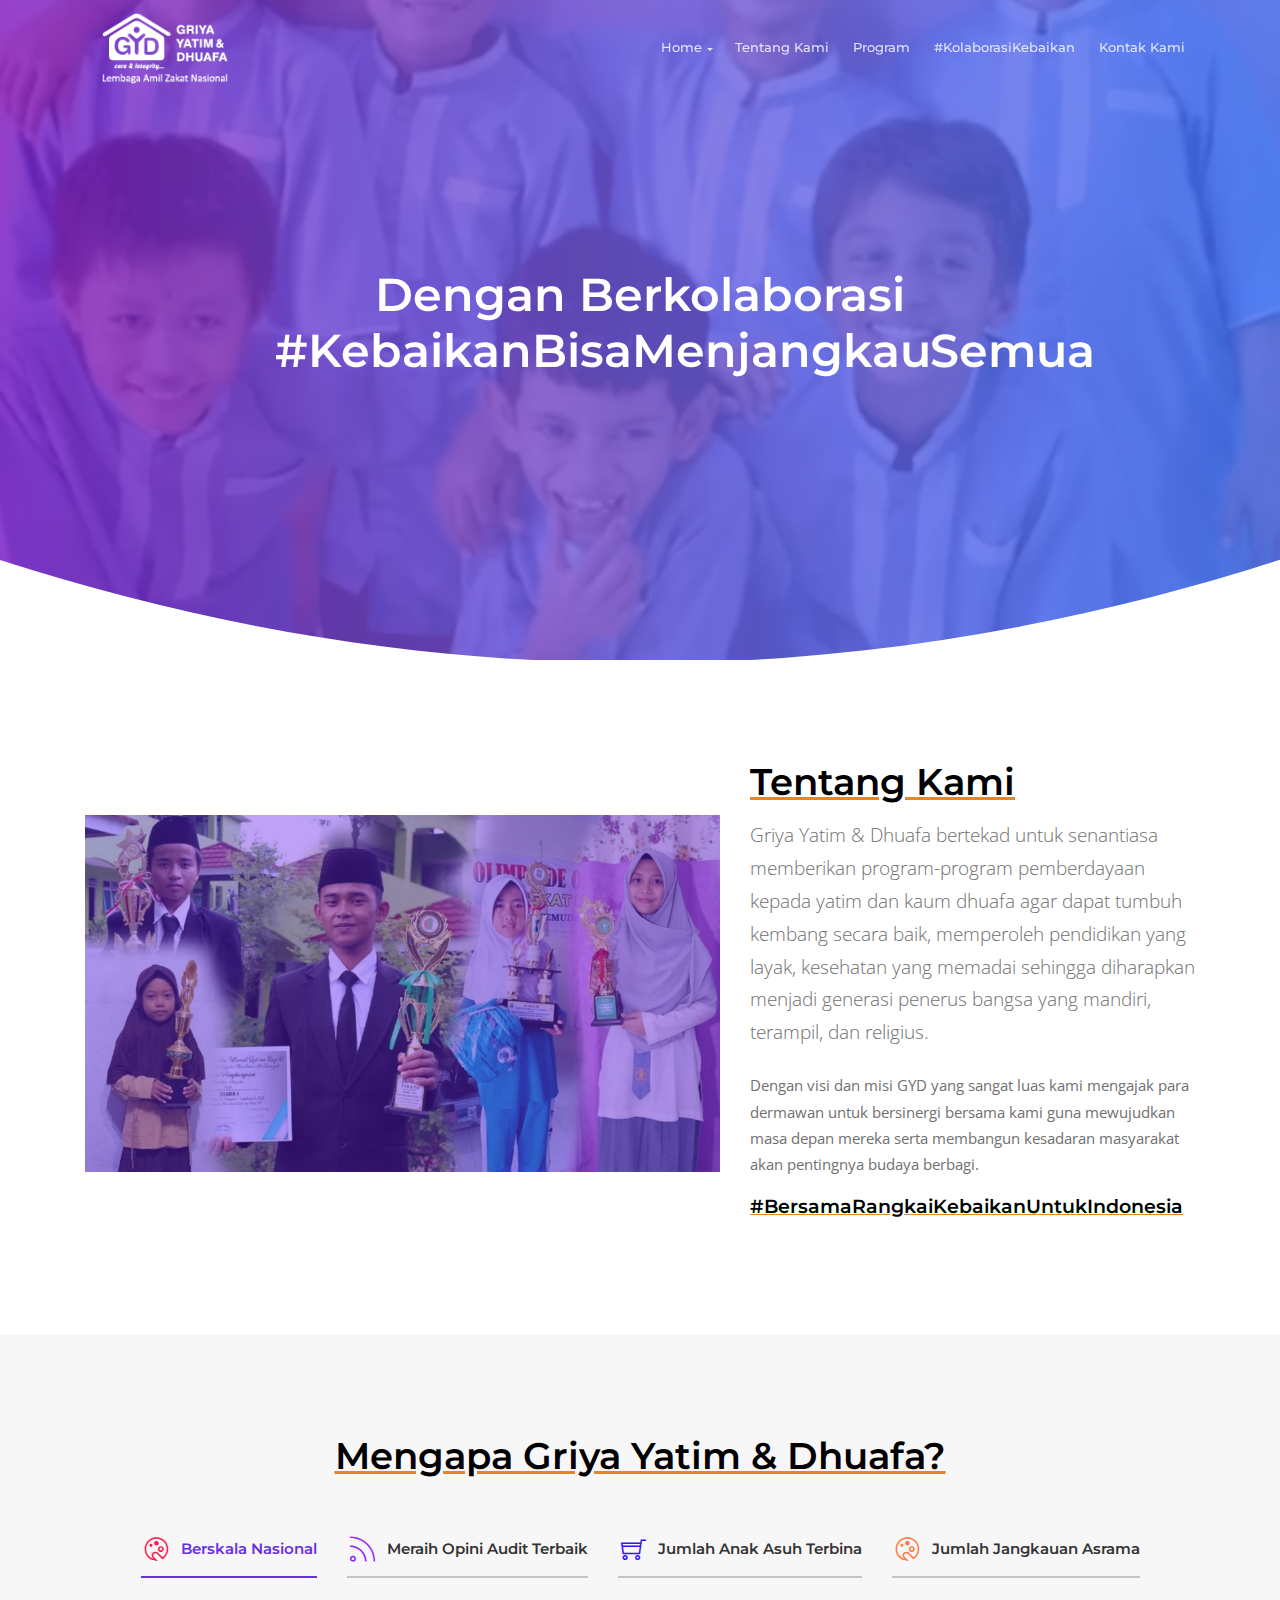
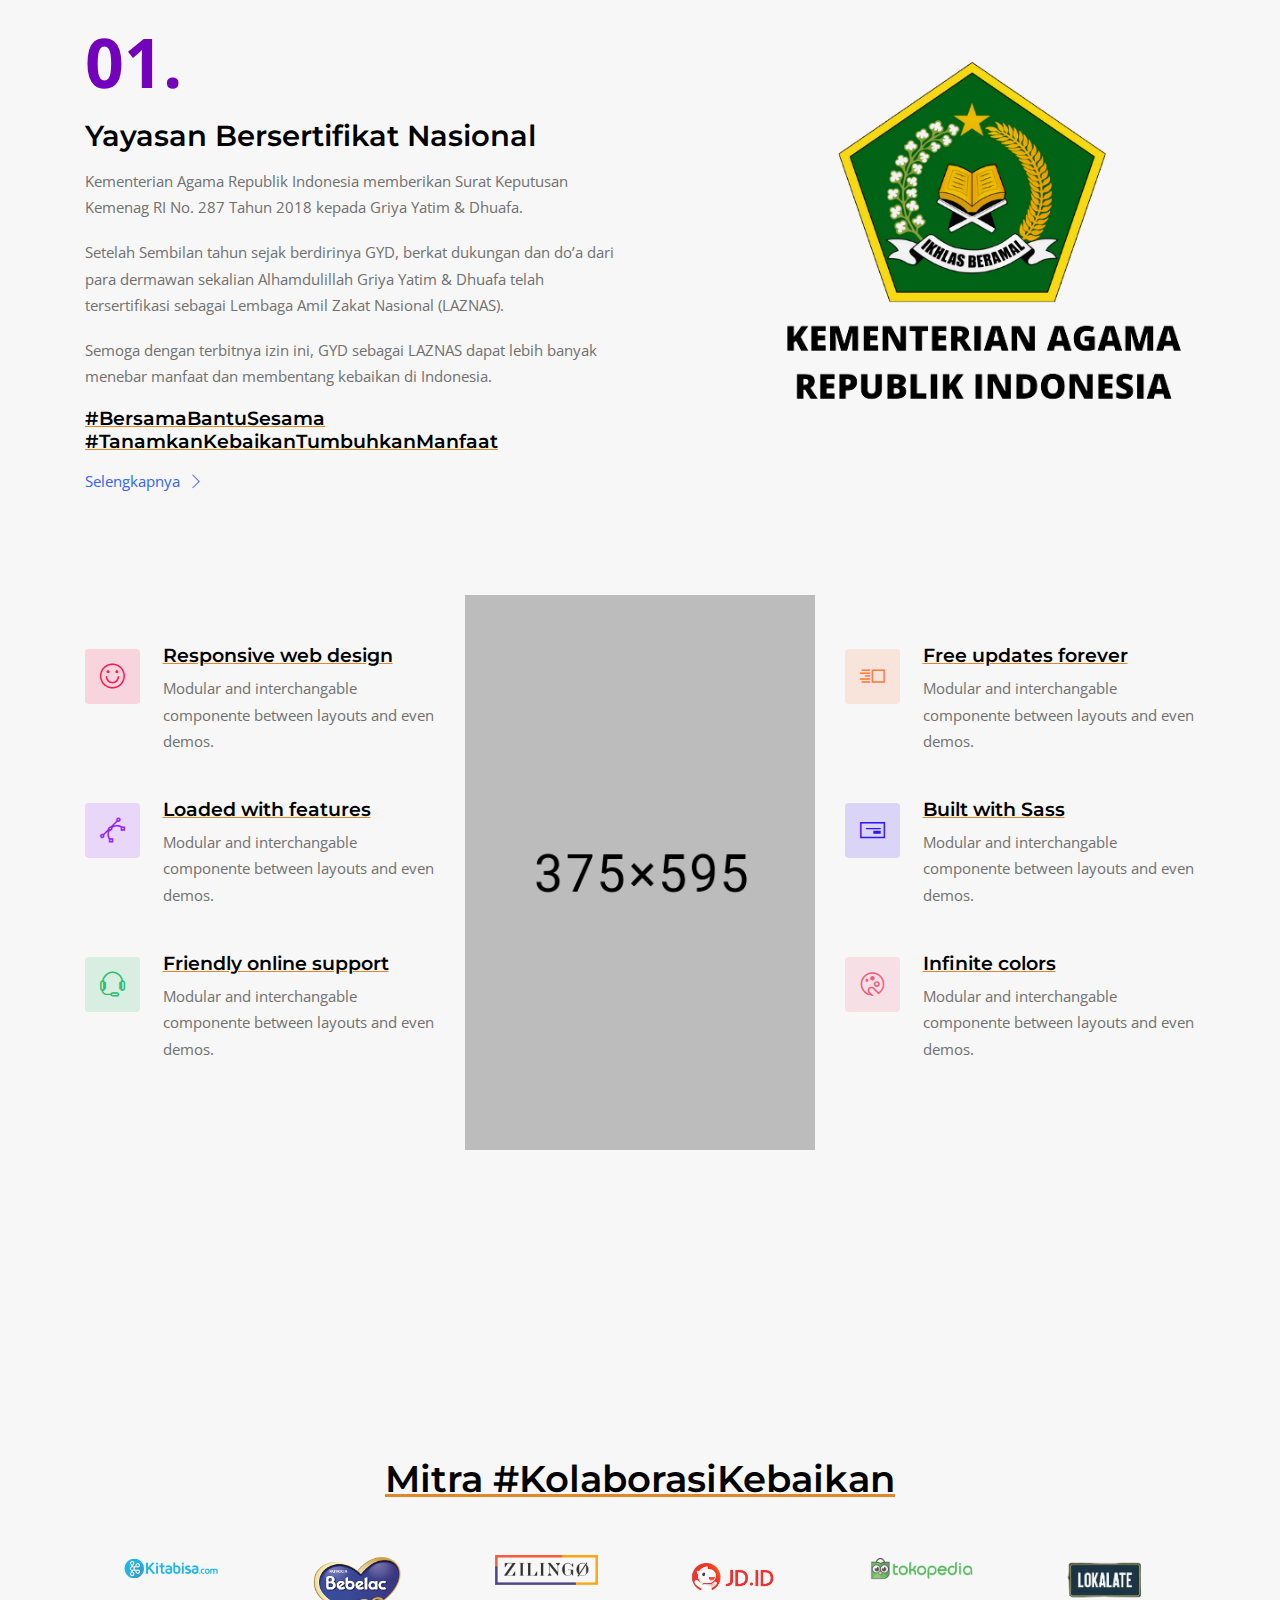
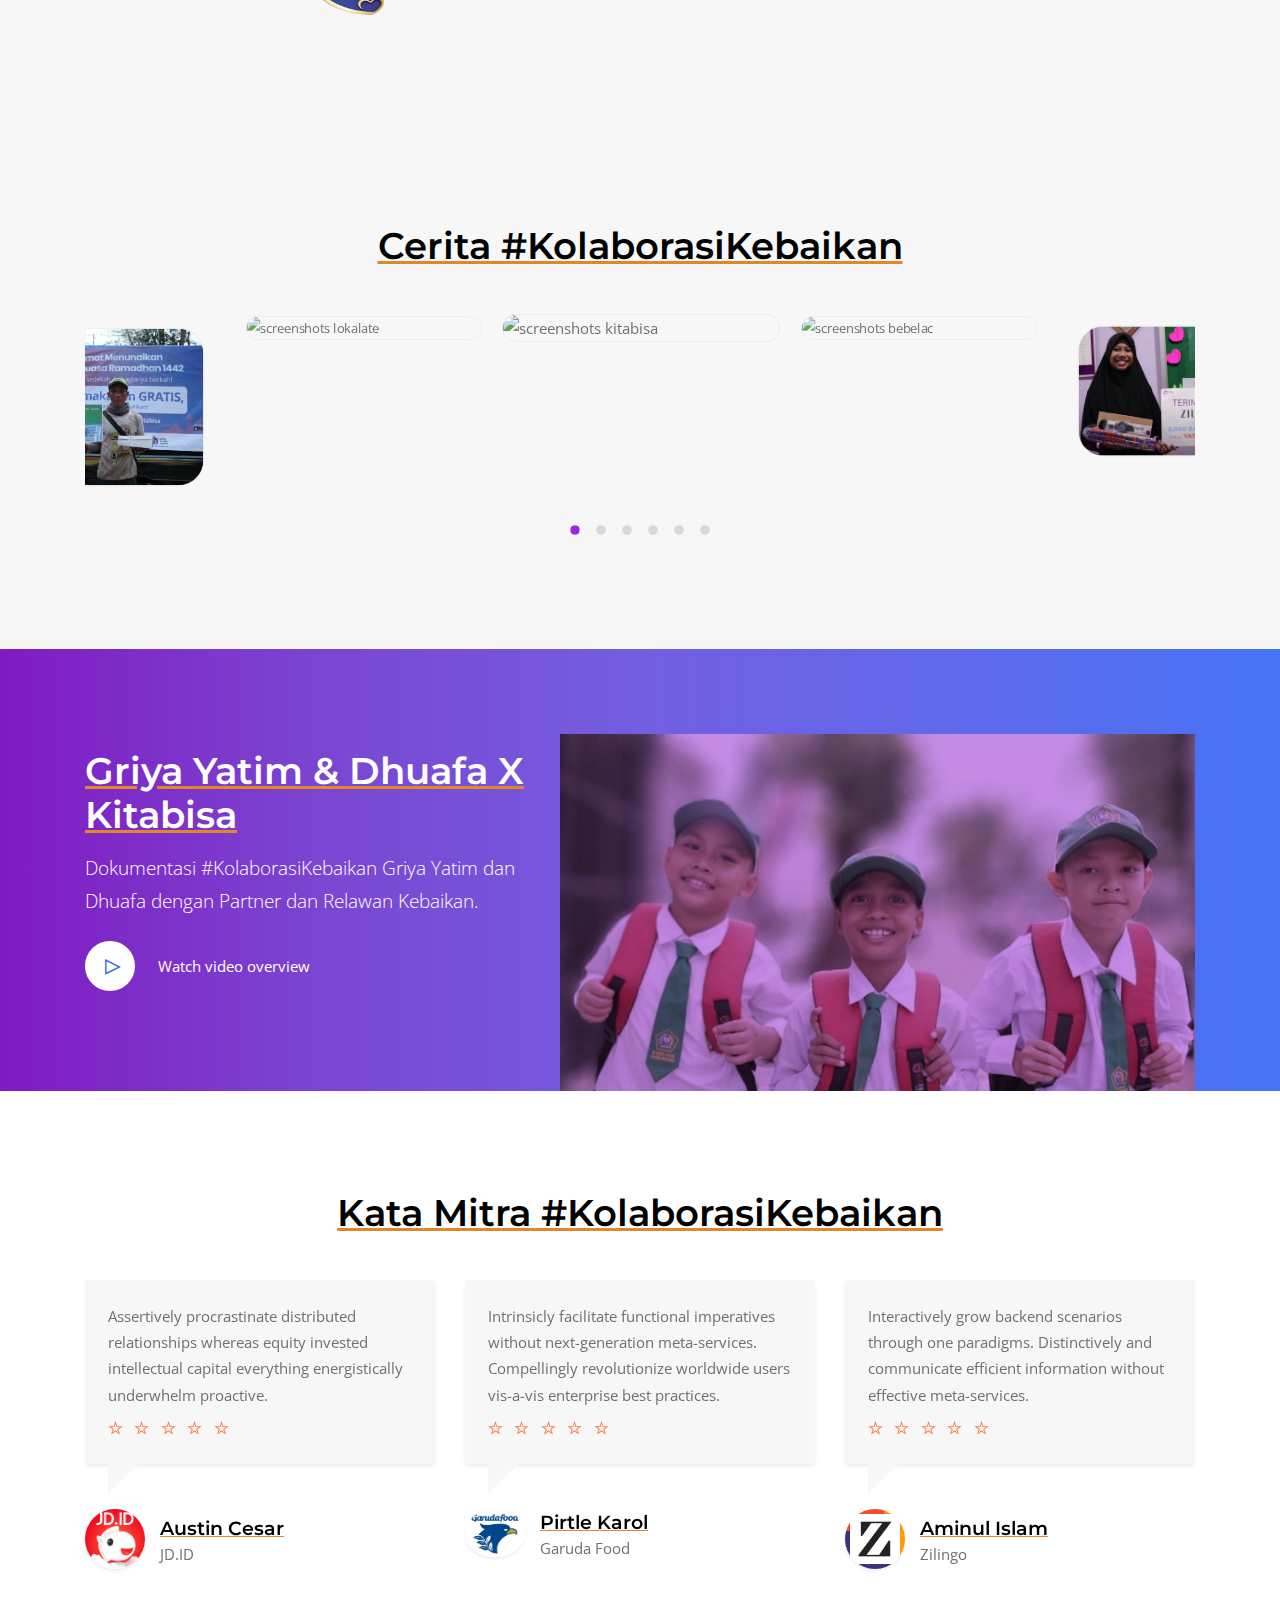
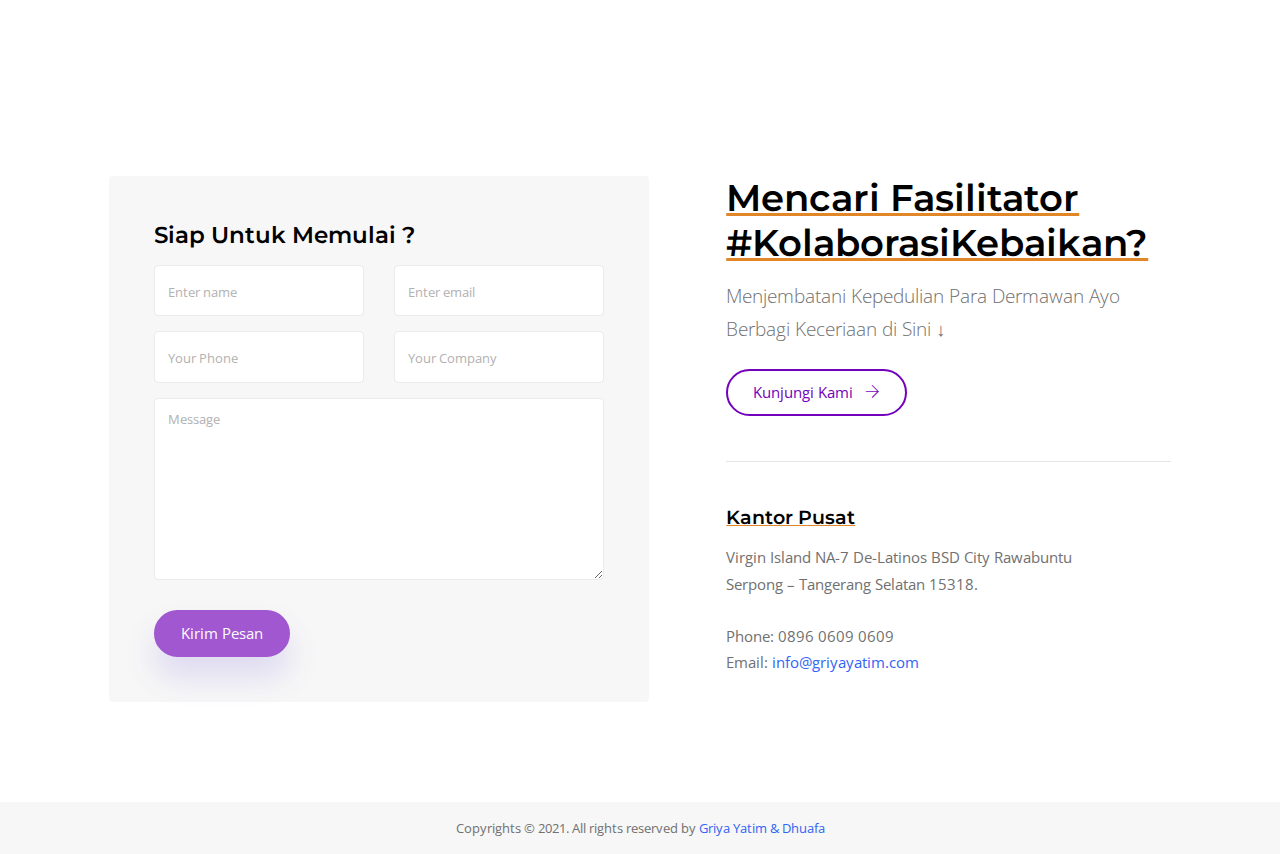
==== commit f929753e: "insert section" ====
--- a/csrLandingPage/index.html
+++ b/csrLandingPage/index.html
@@ -75,7 +75,7 @@
             </button>
             <div class="collapse navbar-collapse h-auto" id="navbarSupportedContent">
                 <ul class="navbar-nav ml-auto menu">
-                    <!-- <li class="dropdown"><a href="#" class="dropdown-toggle"> Home</a>
+                    <li class="dropdown"><a href="#" class="dropdown-toggle"> Home</a>
                         <ul class="sub-menu">
                             <li><a href="index.html">Home Page 01</a></li>
                             <li><a href="index-2.html">Home Page 02</a></li>
@@ -87,7 +87,7 @@
                             <li><a href="index-8.html">Home Page 08 <span class="badge color-1 color-1-bg custom-badge"> New</span></a></li>
                             <li><a href="index-9.html">Home Page 09 <span class="badge color-1 color-1-bg custom-badge"> New</span></a></li>
                         </ul>
-                    </li> -->
+                    </li>
                    
                     <li><a href="#how-it-work" class="page-scroll">Tentang Kami</a></li>
                     <!-- <li><a href="#features" class="page-scroll">Pencapaian Kami</a></li>  -->
@@ -98,8 +98,7 @@
             </div>
         </div>
     </nav>
-</header><a href="https://www.youtube.com/watch?v=nUEVBFQJsyk" class="popup-youtube video-play-icon"><span class="ti-control-play"></span> </a>
-<span class="ml-4">Watch video overview</span>
+</header>
 <!--header section end-->
 
     <!--hero section start-->
@@ -130,17 +129,22 @@
             <div class="row justify-content-between align-items-center">
                 <div class="col-md-7 col-lg-7">
                     <div class="img-wrap">
-                        <img src="img/foto-tentangkami.png" alt="how work" class="img-fluid"/>
+                        <img src="img/prestasi-anak.png" alt="how work" class="img-fluid"/>
                     </div>
                 </div>
                 <div class="col-md-5 col-lg-5">
                     <div class="content-info-wrap">
                         <h2>Tentang Kami</h2>
-                        <p class="lead">Griya Yatim & Dhuafa 
-                             membantu Anak-anak Yatim dan Kaum Dhuafa, serta berperan aktif dibidang Pendidikan, Sosial, Kemanusiaan 
-                             serta menerima dan menyalurkan Zakat, Infaq, Shodaqoh dan Wakaf.</p>
-
-                        <div class="row mt-5">
+                        <p class="lead">Griya Yatim & Dhuafa bertekad untuk senantiasa memberikan program-program 
+                            pemberdayaan kepada yatim dan kaum dhuafa agar dapat tumbuh kembang secara baik,
+                             memperoleh pendidikan yang layak, kesehatan yang memadai sehingga diharapkan menjadi generasi penerus bangsa yang mandiri, terampil, dan religius.
+                        </p>
+                        <p>Dengan visi dan misi GYD yang sangat luas kami mengajak para dermawan 
+                            untuk bersinergi bersama kami guna mewujudkan masa depan mereka serta membangun kesadaran masyarakat akan pentingnya budaya berbagi.
+                        </p>
+                        <h5>#BersamaRangkaiKebaikanUntukIndonesia</h5>
+
+                        <!-- <div class="row mt-5">
                             <div class="col-md-6 col-lg-6 col-12">
                                 <div class="detail-info-box">
                                     <span class="ti-palette d-inline-block mb-4 icon-sm text-white p-3 secondary-bg rounded"></span>
@@ -158,7 +162,7 @@
                                         <p> Surat Keputusan Kemenag RI No. 287 Tahun 2018. 
                                         </p>
                                     </div>
-                                </div>
+                                </div> -->
                             </div>
                         </div>
                     </div>
@@ -167,6 +171,217 @@
         </div>
     </section>
     <!--promo-section end-->
+
+    <section id="features" class="feature-tab-section ptb-100 gray-light-bg">
+        <div class="container">
+            <div class="row justify-content-center">
+                <div class="col-md-8">
+                    <div class="section-heading text-center mb-5">
+                        <h2>Mengapa Griya Yatim & Dhuafa?</h2>
+                    </div>
+                </div>
+            </div>
+            <div class="row">
+                <div class="col-md-12">
+                    <div class="feature-content-wrap">
+                        <ul class="nav nav-tabs feature-tab justify-content-center border-bottom-0" data-tabs="tabs">
+                            <li class="nav-item">
+                                <a class="nav-link active h6 d-flex align-items-center" href="#tab6-1" data-toggle="tab">
+                                    <span class="ti-palette d-inline-block color-1 mr-2 icon-sm p-1"></span>
+                                    Berskala Nasional
+                                </a>
+                            </li>
+                            <li class="nav-item">
+                                <a class="nav-link h6 d-flex align-items-center" href="#tab6-2" data-toggle="tab">
+                                    <span class="ti-rss-alt d-inline-block color-2 mr-2 icon-sm p-1"></span>
+                                    Meraih Opini Audit Terbaik
+                                </a>
+                            </li>
+                            <li class="nav-item">
+                                <a class="nav-link h6 d-flex align-items-center" href="#tab6-3" data-toggle="tab">
+                                    <span class="ti-shopping-cart d-inline-block color-3 mr-2 icon-sm p-1"></span>
+                                    Jumlah Anak Asuh Terbina
+                                </a>
+                            </li>
+                            <li class="nav-item">
+                                <a class="nav-link h6 d-flex align-items-center" href="#tab6-4" data-toggle="tab">
+                                    <span class="ti-palette d-inline-block color-4 mr-2 icon-sm p-1"></span>
+                                    Jumlah Jangkauan Asrama
+                                </a>
+                            </li>
+                        </ul>
+                        <div class="tab-content feature-tab-content">
+                            <div class="tab-pane active" id="tab6-1">
+                                <div class="row align-items-center justify-content-between pt-5">
+                                    <div class="col-md-6 col-lg-6">
+                                        <div class="tab-content-wrap">
+                                            <span class="h1 display-3 color-secondary font-weight-bold mb-3 d-block">01.</span>
+                                            <h3>Yayasan Bersertifikat Nasional</h3>
+                                            <p>Kementerian Agama Republik Indonesia memberikan Surat Keputusan Kemenag RI No. 287 Tahun 2018 kepada Griya Yatim & Dhuafa.</p>
+                                            <p>Setelah Sembilan tahun sejak berdirinya GYD, berkat dukungan dan do’a dari para dermawan sekalian 
+                                                Alhamdulillah Griya Yatim & Dhuafa telah tersertifikasi sebagai Lembaga Amil Zakat Nasional (LAZNAS).</p>
+                                            <P>Semoga dengan terbitnya izin ini, GYD sebagai LAZNAS dapat lebih banyak menebar manfaat dan membentang kebaikan di Indonesia.
+                                            </P>
+                                            <h5>#BersamaBantuSesama <br> #TanamkanKebaikanTumbuhkanManfaat</h5>
+                                            <a href="https://griyayatim.com/legal/" target="_blank" class="mt-3 d-flex align-items-center">Selengkapnya <span class="ti-angle-right ml-2"></span></a>
+                                        </div>
+                                    </div>
+                                    <div class="col-md-5 col-lg-5">
+                                        <div class="img-wrap text-center">
+                                            <img src="img/kemenag.png" alt="feature" class="img-fluid rounded"/>
+                                        </div>
+                                    </div>
+                                </div>
+                            </div>
+                            <div class="tab-pane" id="tab6-2">
+                                <div class="row align-items-center justify-content-between pt-5">
+                                    <div class="col-md-6 col-lg-6">
+                                        <div class="tab-content-wrap">
+                                            <span class="h1 display-3 color-secondary font-weight-bold mb-3 d-block">02.</span>
+                                            <h3>Meraih Opini Audit Keuangan Terbaik</h3>
+                                            <p>Alhamdulillah, atas seizin Allah. Griya Yatim & Dhuafa kembali mendapatkan penghargaan Opini Audit Keuangan WTP (Wajar Tanpa Pengecualian) 10 kali berturut-turut dari tahun 2011 sampai 2019.</p>
+                                            <p> ⁣Terima kasih atas doa dan kepercayaan dari semua pihak. Semoga GYD senantiasa amanah dan profesional menghimpun, mengelola, dan menyalurkan dana Zakat, Infaq, dan Sedekah.⁣</p>
+                                            <h5>#KolaborasiDenganHati Hadirkan #ManfaatPenuhInsipirasi</h5>
+                                            <a href="https://griyayatim.com/laporan-keuangan/" target="_blank" class="mt-3 d-flex align-items-center">Selengkapnya<span class="ti-angle-right ml-2"></span></a>
+                                            
+                                        </div>
+                                    </div>
+                                    <div class="col-md-5 col-lg-5">
+                                        <div class="img-wrap text-center">
+                                            <img src="img/WTPP.png" alt="feature" class="img-fluid rounded"/>
+                                        </div>
+                                    </div>
+                                </div>
+                            </div>
+                            <div class="tab-pane" id="tab6-3">
+                                <div class="row align-items-center justify-content-between pt-5">
+                                    <div class="col-md-6 col-lg-6">
+                                        <div class="tab-content-wrap">
+                                            <span class="h1 display-3 color-secondary font-weight-bold mb-3 d-block">03.</span>
+                                            <h3>Ribuan Anak Yatim & Dhuafa Terbina</h3>
+                                            <p>Quickly communicate multimedia based materials to team driven infrastructures. Seamlessly disintermediate robust best practices for B2C e-tailers. Efficiently procrastinate prospective experiences.</p>
+                                            <p>Competently disintermediate web-enabled growth strategies whereas professional applications.</p>
+                                            <a href="#" class="mt-3 d-flex align-items-center">Learn more about this <span class="ti-angle-right ml-2"></span></a>
+                                        </div>
+                                    </div>
+                                    <div class="col-md-5 col-lg-5">
+                                        <div class="img-wrap text-center">
+                                            <img src="img/anak-asuh.png" alt="feature" class="img-fluid rounded"/>
+                                        </div>
+                                    </div>
+                                </div>
+                            </div>
+                            <div class="tab-pane" id="tab6-4">
+                                <div class="row align-items-center justify-content-between pt-5">
+                                    <div class="col-md-6 col-lg-6">
+                                        <div class="tab-content-wrap">
+                                            <span class="h1 display-3 color-secondary font-weight-bold mb-3 d-block">04.</span>
+                                            <h3>39 Asrama Yatim & 8 Jejaring dari Aceh sampai Papua</h3>
+                                            <p>Quickly communicate multimedia based materials for enabled channels. Seamlessly disintermediate robust best practices for B2C e-tailers. Efficiently procrastinate prospective experiences.</p>
+                                            <p>Continually architect multifunctional schemas rather than superior users. Conveniently scale.</p>
+                                            <a href="#" class="mt-3 d-flex align-items-center">Learn more about this <span class="ti-angle-right ml-2"></span></a>
+                                        </div>
+                                    </div>
+                                    <div class="col-md-5 col-lg-5">
+                                        <div class="img-wrap text-center">
+                                            <img src="img/asrama-yatim.png" alt="feature" class="img-fluid rounded"/>
+                                        </div>
+                                    </div>
+                                </div>
+                            </div>
+                        </div>
+                    </div>
+                </div>
+            </div>
+        </div>
+        <div id="features" class="feature-section gray-light-bg ptb-100">
+            <div class="container">
+                <div class="row justify-content-center">
+                    <!-- <div class="col-md-9 col-lg-9">
+                        <div class="section-heading text-center mb-5">
+                            <h2>Quick & Easy Process With Best Features</h2>
+                            <p>Objectively deliver professional value with diverse web-readiness.
+                                Collaboratively transition wireless customer service without goal-oriented catalysts for
+                                change. Collaboratively.</p>
+    
+                        </div>
+                    </div> -->
+                </div>
+    
+                <!--feature new style start-->
+                <div class="row align-items-center">
+                    <div class="col-lg-4 col-md-12">
+                        <div class="row">
+                            <div class="col-12">
+                                <div class="d-flex align-items-start mb-sm-0 mb-md-5 mb-lg-5">
+                                    <span class="ti-face-smile icon-sm color-1 color-1-bg p-3 mr-4 mt-1 rounded"></span>
+                                    <div class="icon-text">
+                                        <h5 class="mb-2">Responsive web design</h5>
+                                        <p>Modular and interchangable componente between layouts and even demos.</p>
+                                    </div>
+                                </div>
+                            </div>
+                            <div class="col-12">
+                                <div class="d-flex align-items-start mb-sm-0 mb-md-5 mb-lg-5">
+                                    <span class="ti-vector icon-sm color-2 color-2-bg p-3 mr-4 mt-1 rounded"></span>
+                                    <div class="icon-text">
+                                        <h5 class="mb-2">Loaded with features</h5>
+                                        <p>Modular and interchangable componente between layouts and even demos.</p>
+                                    </div>
+                                </div>
+                            </div>
+                            <div class="col-12">
+                                <div class="d-flex align-items-start mb-sm-0 mb-md-5 mb-lg-5">
+                                    <span class="ti-headphone-alt icon-sm color-5 color-5-bg p-3 mr-4 mt-1 rounded"></span>
+                                    <div class="icon-text">
+                                        <h5 class="mb-2">Friendly online support</h5>
+                                        <p>Modular and interchangable componente between layouts and even demos.</p>
+                                    </div>
+                                </div>
+                            </div>
+                        </div>
+                    </div>
+                    <div class="col-lg-4 col-md-12 d-none d-sm-none d-md-block d-lg-block">
+                        <div class="position-relative pb-md-5 py-lg-0">
+                            <img alt="Image placeholder" src="img/image-10.png" class="img-center img-fluid">
+                        </div>
+                    </div>
+                    <div class="col-lg-4 col-md-12">
+                        <div class="row">
+                            <div class="col-12">
+                                <div class="d-flex align-items-start mb-sm-0 mb-md-5 mb-lg-5">
+                                    <span class="ti-layout-media-right icon-sm color-4 color-4-bg p-3 mr-4 mt-1 rounded"></span>
+                                    <div class="icon-text">
+                                        <h5 class="mb-2">Free updates forever</h5>
+                                        <p>Modular and interchangable componente between layouts and even demos.</p>
+                                    </div>
+                                </div>
+                            </div>
+                            <div class="col-12">
+                                <div class="d-flex align-items-start mb-sm-0 mb-md-5 mb-lg-5">
+                                    <span class="ti-layout-cta-right icon-sm color-3 color-3-bg p-3 mr-4 mt-1 rounded"></span>
+                                    <div class="icon-text">
+                                        <h5 class="mb-2">Built with Sass</h5>
+                                        <p>Modular and interchangable componente between layouts and even demos.</p>
+                                    </div>
+                                </div>
+                            </div>
+                            <div class="col-12">
+                                <div class="d-flex align-items-start mb-sm-0 mb-md-5 mb-lg-5">
+                                    <span class="ti-palette icon-sm color-6 color-6-bg p-3 mr-4 mt-1 rounded"></span>
+                                    <div class="icon-text">
+                                        <h5 class="mb-2">Infinite colors</h5>
+                                        <p>Modular and interchangable componente between layouts and even demos.</p>
+                                    </div>
+                                </div>
+                            </div>
+                        </div>
+                    </div>
+                </div>
+                <!--feature new style end-->
+            </div>
+        </div>
+    </section>
 
     <!--features section start-->
     <!-- <div id="features" class="feature-section gray-light-bg ptb-100">
@@ -303,7 +518,7 @@
             <div class="row justify-content-center">
                 <div class="col-md-9 col-lg-8">
                     <div class="section-heading text-center mb-5">
-                        <h2>Program #KolaborasiKebaikan		
+                        <h2>Cerita #KolaborasiKebaikan		
                             </h2>
                         <!-- <p>Credibly synthesize multimedia based networks vis-a-vis top-line growth strategies. Continually leverage existing worldwide interfaces </p> -->
                     </div>
--- a/csrLandingPage/css/style.css
+++ b/csrLandingPage/css/style.css
@@ -2821,4 +2821,11 @@
     border-bottom: 8px solid #ff5919;
     border-left: 8px solid transparent;
     top: -8px;
-}+}
+
+
+h2,h5 {
+    text-decoration: underline;
+    -webkit-text-decoration-color: #E18728;
+    text-decoration-color: #E18728; 
+   }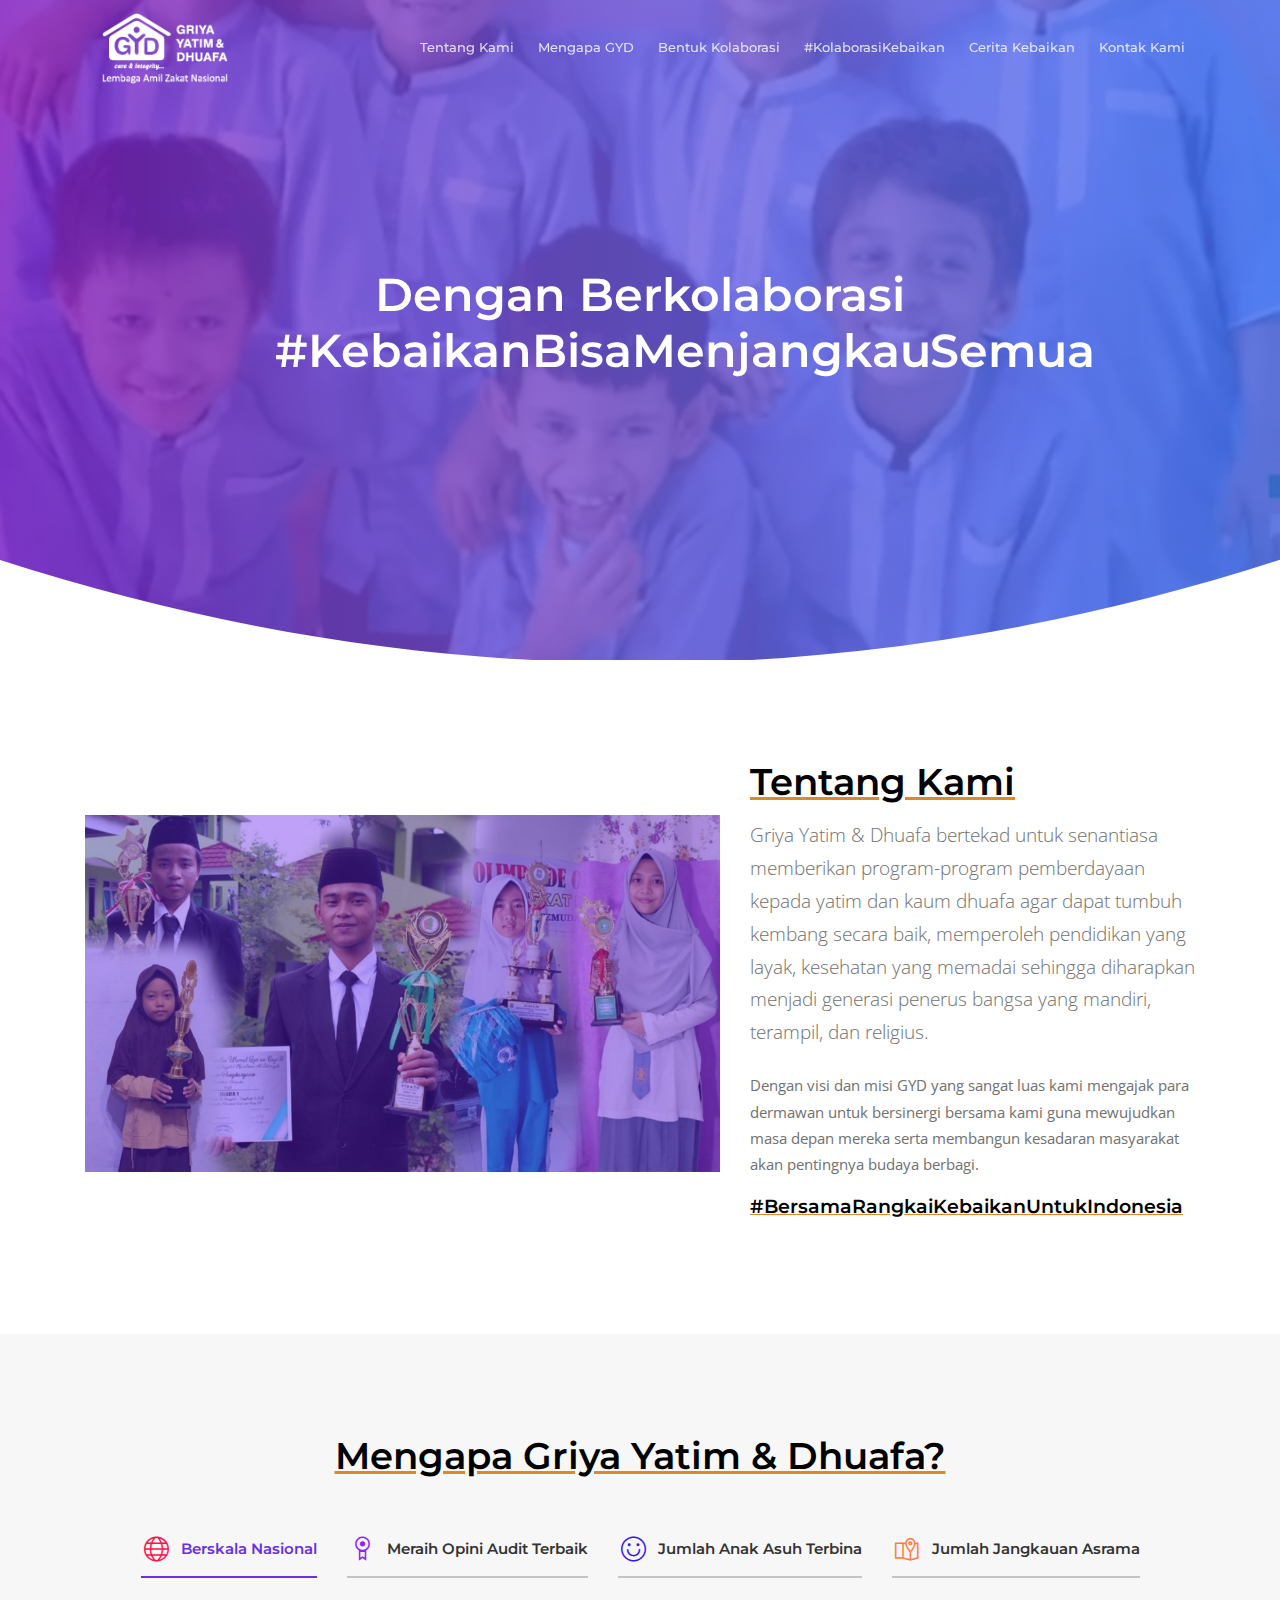
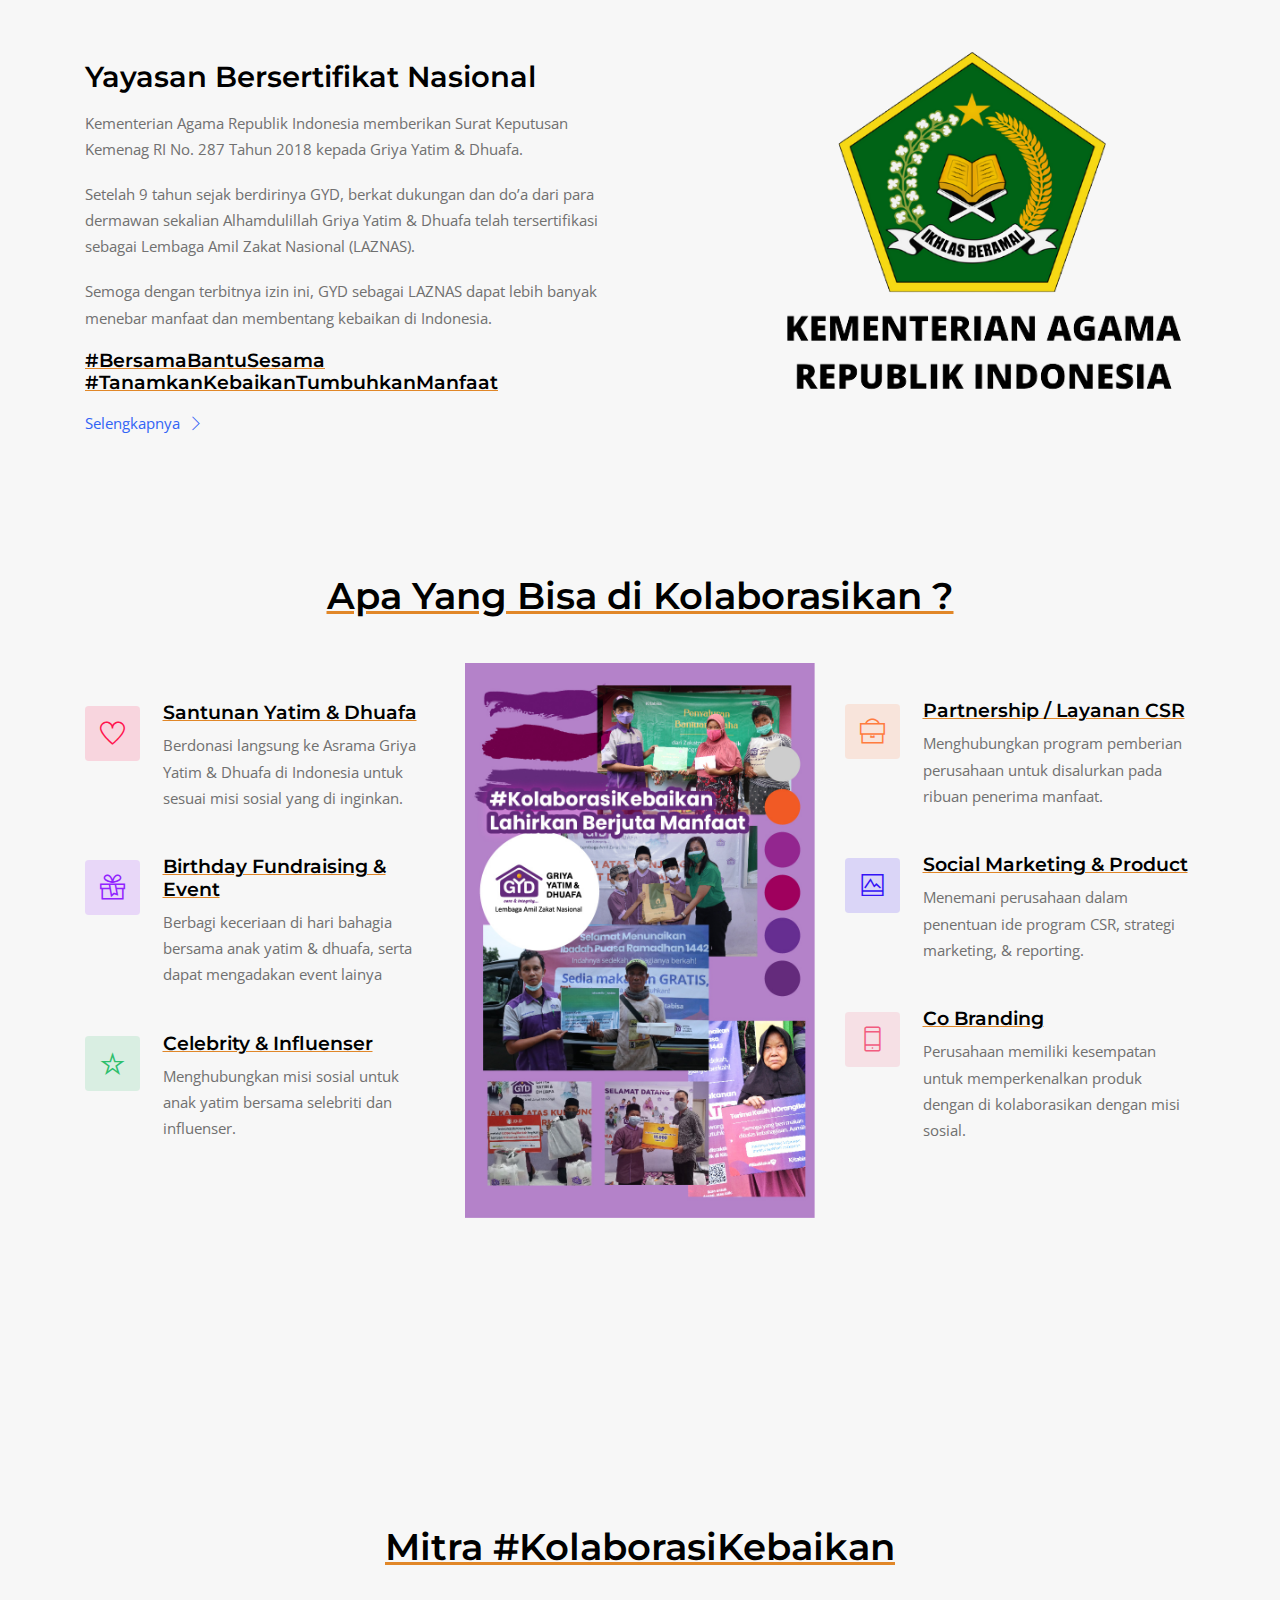
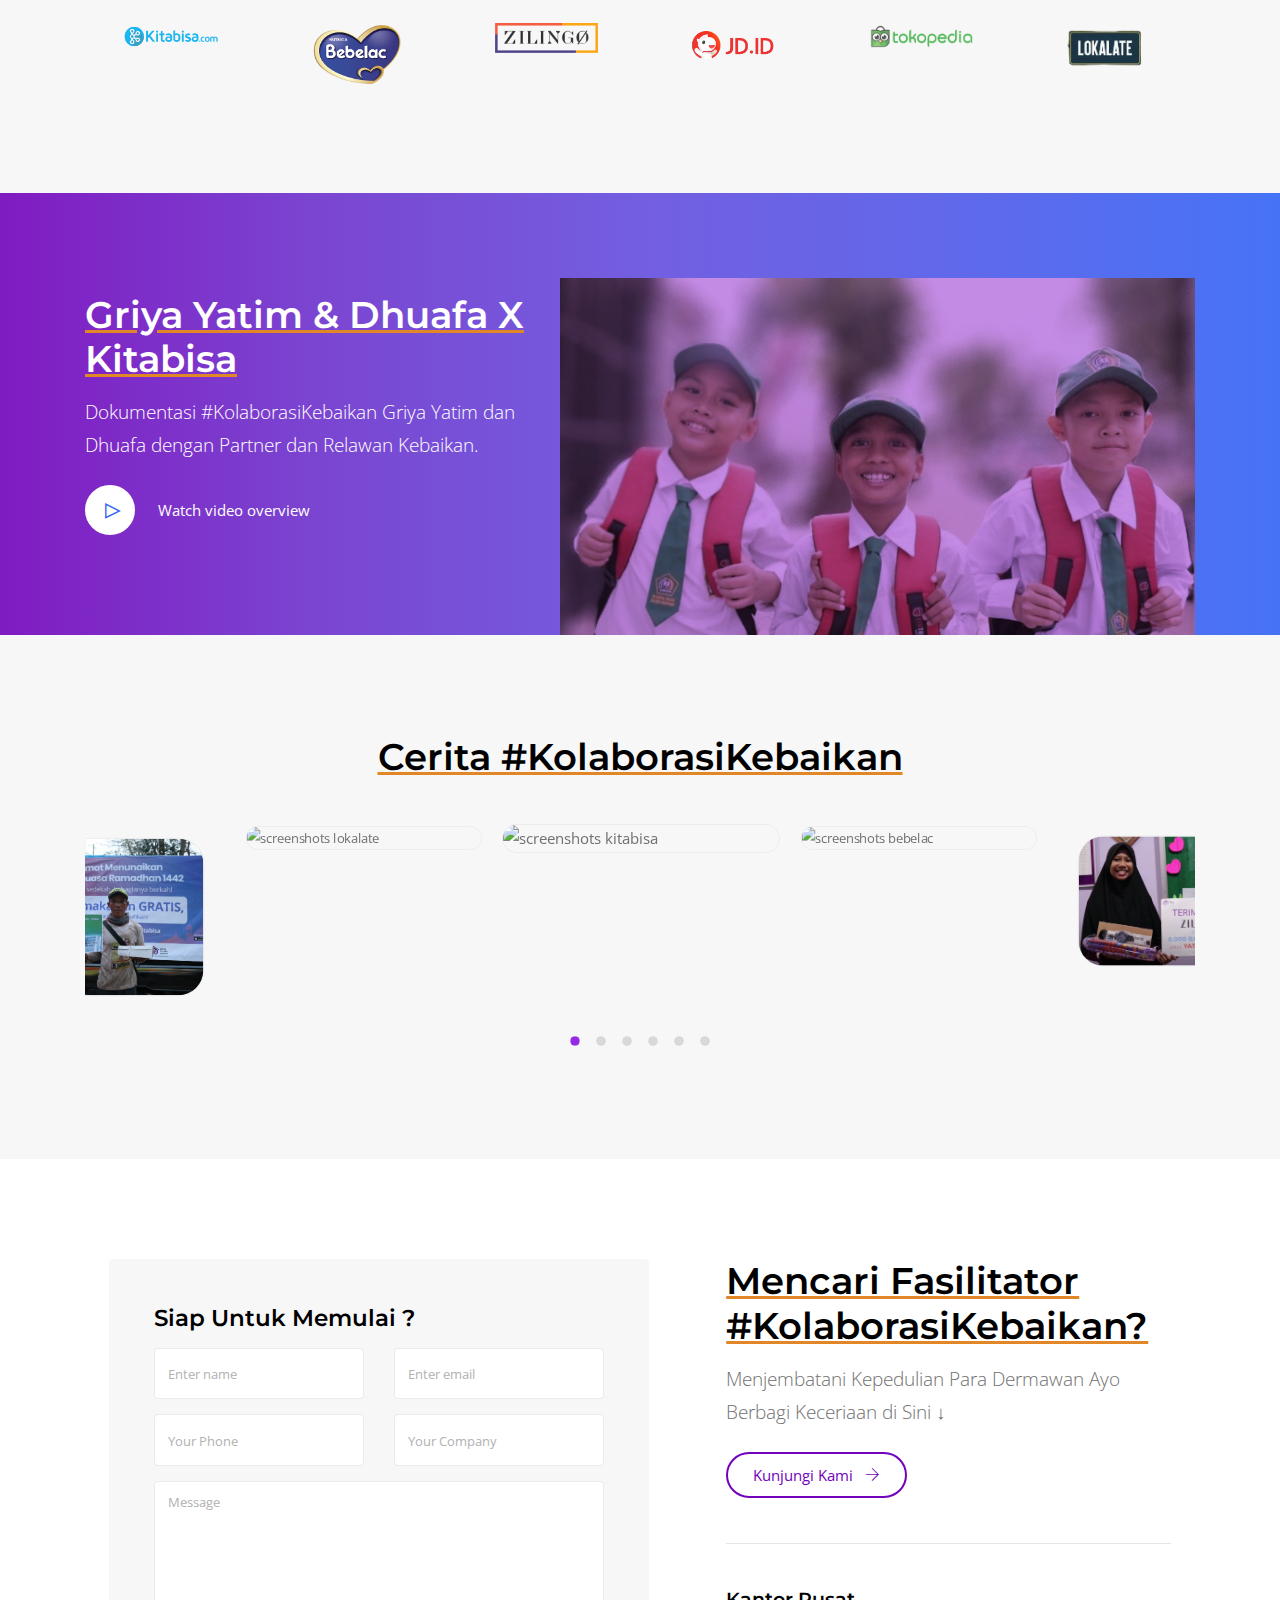
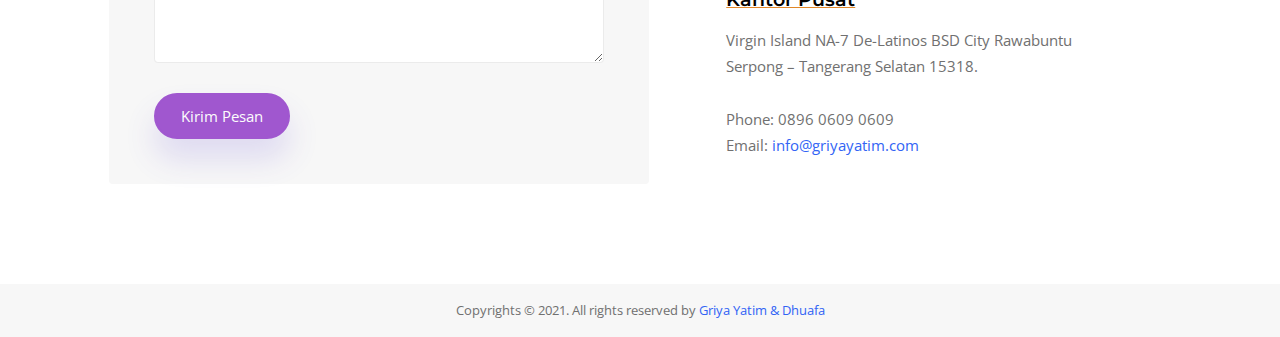
==== commit 3123cb78: "siap review" ====
--- a/csrLandingPage/index.html
+++ b/csrLandingPage/index.html
@@ -75,7 +75,7 @@
             </button>
             <div class="collapse navbar-collapse h-auto" id="navbarSupportedContent">
                 <ul class="navbar-nav ml-auto menu">
-                    <li class="dropdown"><a href="#" class="dropdown-toggle"> Home</a>
+                    <!-- <li class="dropdown"><a href="#" class="dropdown-toggle"> Home</a>
                         <ul class="sub-menu">
                             <li><a href="index.html">Home Page 01</a></li>
                             <li><a href="index-2.html">Home Page 02</a></li>
@@ -87,12 +87,13 @@
                             <li><a href="index-8.html">Home Page 08 <span class="badge color-1 color-1-bg custom-badge"> New</span></a></li>
                             <li><a href="index-9.html">Home Page 09 <span class="badge color-1 color-1-bg custom-badge"> New</span></a></li>
                         </ul>
-                    </li>
+                    </li> -->
                    
                     <li><a href="#how-it-work" class="page-scroll">Tentang Kami</a></li>
-                    <!-- <li><a href="#features" class="page-scroll">Pencapaian Kami</a></li>  -->
-                    <li><a href="#screenshots" class="page-scroll">Program</a></li>
-                    <li><a href="#reviews" class="page-scroll">#KolaborasiKebaikan</a></li>
+                    <li><a href="#features" class="page-scroll">Mengapa GYD</a></li> 
+                    <li><a href="#kolaborasi" class="page-scroll">Bentuk Kolaborasi</a></li> 
+                    <li><a href="#mitra" class="page-scroll">#KolaborasiKebaikan</a></li>
+                    <li><a href="#screenshots" class="page-scroll">Cerita Kebaikan</a></li>
                     <li><a href="#contact" class="page-scroll">Kontak Kami</a></li>
                 </ul>
             </div>
@@ -177,7 +178,7 @@
             <div class="row justify-content-center">
                 <div class="col-md-8">
                     <div class="section-heading text-center mb-5">
-                        <h2>Mengapa Griya Yatim & Dhuafa?</h2>
+                        <h2 >Mengapa Griya Yatim & Dhuafa?</h2>
                     </div>
                 </div>
             </div>
@@ -187,25 +188,25 @@
                         <ul class="nav nav-tabs feature-tab justify-content-center border-bottom-0" data-tabs="tabs">
                             <li class="nav-item">
                                 <a class="nav-link active h6 d-flex align-items-center" href="#tab6-1" data-toggle="tab">
-                                    <span class="ti-palette d-inline-block color-1 mr-2 icon-sm p-1"></span>
+                                    <span class="ti-world d-inline-block color-1 mr-2 icon-sm p-1"></span>
                                     Berskala Nasional
                                 </a>
                             </li>
                             <li class="nav-item">
                                 <a class="nav-link h6 d-flex align-items-center" href="#tab6-2" data-toggle="tab">
-                                    <span class="ti-rss-alt d-inline-block color-2 mr-2 icon-sm p-1"></span>
+                                    <span class="ti-medall-alt  d-inline-block color-2 mr-2 icon-sm p-1"></span>
                                     Meraih Opini Audit Terbaik
                                 </a>
                             </li>
                             <li class="nav-item">
                                 <a class="nav-link h6 d-flex align-items-center" href="#tab6-3" data-toggle="tab">
-                                    <span class="ti-shopping-cart d-inline-block color-3 mr-2 icon-sm p-1"></span>
+                                    <span class="ti-face-smile d-inline-block color-3 mr-2 icon-sm p-1"></span>
                                     Jumlah Anak Asuh Terbina
                                 </a>
                             </li>
                             <li class="nav-item">
                                 <a class="nav-link h6 d-flex align-items-center" href="#tab6-4" data-toggle="tab">
-                                    <span class="ti-palette d-inline-block color-4 mr-2 icon-sm p-1"></span>
+                                    <span class="ti-map-alt d-inline-block color-4 mr-2 icon-sm p-1"></span>
                                     Jumlah Jangkauan Asrama
                                 </a>
                             </li>
@@ -215,10 +216,10 @@
                                 <div class="row align-items-center justify-content-between pt-5">
                                     <div class="col-md-6 col-lg-6">
                                         <div class="tab-content-wrap">
-                                            <span class="h1 display-3 color-secondary font-weight-bold mb-3 d-block">01.</span>
+                                            <!-- <span class="h1 display-3 color-secondary font-weight-bold mb-3 d-block">01.</span> -->
                                             <h3>Yayasan Bersertifikat Nasional</h3>
                                             <p>Kementerian Agama Republik Indonesia memberikan Surat Keputusan Kemenag RI No. 287 Tahun 2018 kepada Griya Yatim & Dhuafa.</p>
-                                            <p>Setelah Sembilan tahun sejak berdirinya GYD, berkat dukungan dan do’a dari para dermawan sekalian 
+                                            <p>Setelah 9 tahun sejak berdirinya GYD, berkat dukungan dan do’a dari para dermawan sekalian 
                                                 Alhamdulillah Griya Yatim & Dhuafa telah tersertifikasi sebagai Lembaga Amil Zakat Nasional (LAZNAS).</p>
                                             <P>Semoga dengan terbitnya izin ini, GYD sebagai LAZNAS dapat lebih banyak menebar manfaat dan membentang kebaikan di Indonesia.
                                             </P>
@@ -237,7 +238,7 @@
                                 <div class="row align-items-center justify-content-between pt-5">
                                     <div class="col-md-6 col-lg-6">
                                         <div class="tab-content-wrap">
-                                            <span class="h1 display-3 color-secondary font-weight-bold mb-3 d-block">02.</span>
+                                            <!-- <span class="h1 display-3 color-secondary font-weight-bold mb-3 d-block">02.</span> -->
                                             <h3>Meraih Opini Audit Keuangan Terbaik</h3>
                                             <p>Alhamdulillah, atas seizin Allah. Griya Yatim & Dhuafa kembali mendapatkan penghargaan Opini Audit Keuangan WTP (Wajar Tanpa Pengecualian) 10 kali berturut-turut dari tahun 2011 sampai 2019.</p>
                                             <p> ⁣Terima kasih atas doa dan kepercayaan dari semua pihak. Semoga GYD senantiasa amanah dan profesional menghimpun, mengelola, dan menyalurkan dana Zakat, Infaq, dan Sedekah.⁣</p>
@@ -257,11 +258,14 @@
                                 <div class="row align-items-center justify-content-between pt-5">
                                     <div class="col-md-6 col-lg-6">
                                         <div class="tab-content-wrap">
-                                            <span class="h1 display-3 color-secondary font-weight-bold mb-3 d-block">03.</span>
+                                            <!-- <span class="h1 display-3 color-secondary font-weight-bold mb-3 d-block">03.</span> -->
                                             <h3>Ribuan Anak Yatim & Dhuafa Terbina</h3>
-                                            <p>Quickly communicate multimedia based materials to team driven infrastructures. Seamlessly disintermediate robust best practices for B2C e-tailers. Efficiently procrastinate prospective experiences.</p>
-                                            <p>Competently disintermediate web-enabled growth strategies whereas professional applications.</p>
-                                            <a href="#" class="mt-3 d-flex align-items-center">Learn more about this <span class="ti-angle-right ml-2"></span></a>
+                                            <p> Griya Yatim & Dhuafa (GYD) 
+                                                menjembatani kepedulian para dermawan kepada anak anak yatim 
+                                                dan kaum dhuafa di Indonesia</p>
+                                            <p>Kini, Sudah ada ribuan anak yatim dan dhuafa terbina yang terdiri dari 223 anak asuh mukim dan ratusan anak binaan lainnya</p>
+                                            <h5>Mari ikut Menjadi Bagian Gerakan Baik ini #BersamaBantuSesama </h5>
+                                            <!-- <a href="#" class="mt-3 d-flex align-items-center">Learn more about this <span class="ti-angle-right ml-2"></span></a> -->
                                         </div>
                                     </div>
                                     <div class="col-md-5 col-lg-5">
@@ -275,11 +279,19 @@
                                 <div class="row align-items-center justify-content-between pt-5">
                                     <div class="col-md-6 col-lg-6">
                                         <div class="tab-content-wrap">
-                                            <span class="h1 display-3 color-secondary font-weight-bold mb-3 d-block">04.</span>
-                                            <h3>39 Asrama Yatim & 8 Jejaring dari Aceh sampai Papua</h3>
-                                            <p>Quickly communicate multimedia based materials for enabled channels. Seamlessly disintermediate robust best practices for B2C e-tailers. Efficiently procrastinate prospective experiences.</p>
-                                            <p>Continually architect multifunctional schemas rather than superior users. Conveniently scale.</p>
-                                            <a href="#" class="mt-3 d-flex align-items-center">Learn more about this <span class="ti-angle-right ml-2"></span></a>
+                                            <!-- <span class="h1 display-3 color-secondary font-weight-bold mb-3 d-block">04.</span> -->
+                                            <h3>39 Asrama Yatim & 8 Jejaring di Indonesia</h3>
+                                            <p>Seiring waktu berjalan sampai dengan saat ini tahun 
+                                                2020, Alhamdulillah GYD telah mengelola 38 Asrama 
+                                                dan 8 Jejaring yang tersebar di 12 Provinsi Indonesia. 
+                                                </p>
+                                            <p>Terima kasih tak terhingga kami sampaikan kepada 
+                                                semua sahabat dermawan yang telah mendukung 
+                                                dan berpatisipasi dalam kemajuan GYD, Semoga 
+                                                amal kebaikan yang kita tanam diridhoi oleh Allah 
+                                                SWT.</p>
+                                            <h5>Satu Langkah, Ribuan Jejak <br>Hadirkan #KebaikanBerjutaCerita</h5>
+                                            <a href="https://griyayatim.com/lokasi-asrama/" class="mt-3 d-flex align-items-center">Kunjungi Asrama<span class="ti-angle-right ml-2"></span></a>
                                         </div>
                                     </div>
                                     <div class="col-md-5 col-lg-5">
@@ -294,18 +306,15 @@
                 </div>
             </div>
         </div>
-        <div id="features" class="feature-section gray-light-bg ptb-100">
+
+        <div id="kolaborasi" class="feature-section gray-light-bg ptb-100">
             <div class="container">
                 <div class="row justify-content-center">
-                    <!-- <div class="col-md-9 col-lg-9">
+                    <div class="col-md-9 col-lg-9">
                         <div class="section-heading text-center mb-5">
-                            <h2>Quick & Easy Process With Best Features</h2>
-                            <p>Objectively deliver professional value with diverse web-readiness.
-                                Collaboratively transition wireless customer service without goal-oriented catalysts for
-                                change. Collaboratively.</p>
-    
-                        </div>
-                    </div> -->
+                            <h2>Apa Yang Bisa di Kolaborasikan ?</h2>
+                        </div>
+                    </div>
                 </div>
     
                 <!--feature new style start-->
@@ -314,28 +323,32 @@
                         <div class="row">
                             <div class="col-12">
                                 <div class="d-flex align-items-start mb-sm-0 mb-md-5 mb-lg-5">
-                                    <span class="ti-face-smile icon-sm color-1 color-1-bg p-3 mr-4 mt-1 rounded"></span>
+                                    <span class="ti-heart icon-sm color-1 color-1-bg p-3 mr-4 mt-1 rounded"></span>
                                     <div class="icon-text">
-                                        <h5 class="mb-2">Responsive web design</h5>
-                                        <p>Modular and interchangable componente between layouts and even demos.</p>
-                                    </div>
-                                </div>
-                            </div>
+                                        <!-- <h3>#KolaborasiPersonal</h3> -->
+                                        <h5 class="mb-2">Santunan Yatim & Dhuafa</h5>
+                                        <p>Berdonasi langsung ke Asrama Griya Yatim & Dhuafa di Indonesia untuk sesuai misi sosial yang di inginkan.
+                                            <!-- <a href="https://griyayatim.com/lokasi-asrama/" class="mt-3 d-flex align-items-center">Lihat Contoh <span class="ti-angle-right ml-2"></span></a> -->
+                                        </p>
+                                    </div>
+                                </div>
+                            </div>
+                            
                             <div class="col-12">
                                 <div class="d-flex align-items-start mb-sm-0 mb-md-5 mb-lg-5">
-                                    <span class="ti-vector icon-sm color-2 color-2-bg p-3 mr-4 mt-1 rounded"></span>
+                                    <span class="ti-gift icon-sm color-2 color-2-bg p-3 mr-4 mt-1 rounded"></span>
                                     <div class="icon-text">
-                                        <h5 class="mb-2">Loaded with features</h5>
-                                        <p>Modular and interchangable componente between layouts and even demos.</p>
+                                        <h5 class="mb-2">Birthday Fundraising & Event</h5>
+                                        <p>Berbagi keceriaan di hari bahagia bersama anak yatim & dhuafa, serta dapat mengadakan event lainya</p>
                                     </div>
                                 </div>
                             </div>
                             <div class="col-12">
                                 <div class="d-flex align-items-start mb-sm-0 mb-md-5 mb-lg-5">
-                                    <span class="ti-headphone-alt icon-sm color-5 color-5-bg p-3 mr-4 mt-1 rounded"></span>
+                                    <span class="ti-star icon-sm color-5 color-5-bg p-3 mr-4 mt-1 rounded"></span>
                                     <div class="icon-text">
-                                        <h5 class="mb-2">Friendly online support</h5>
-                                        <p>Modular and interchangable componente between layouts and even demos.</p>
+                                        <h5 class="mb-2">Celebrity & Influenser </h5>
+                                        <p>Menghubungkan misi sosial untuk anak yatim bersama selebriti dan influenser.</p>
                                     </div>
                                 </div>
                             </div>
@@ -343,138 +356,45 @@
                     </div>
                     <div class="col-lg-4 col-md-12 d-none d-sm-none d-md-block d-lg-block">
                         <div class="position-relative pb-md-5 py-lg-0">
-                            <img alt="Image placeholder" src="img/image-10.png" class="img-center img-fluid">
+                            <img alt="Image placeholder" src="img/CSR-01.jpg" class="img-center img-fluid">
                         </div>
                     </div>
                     <div class="col-lg-4 col-md-12">
-                        <div class="row">
+                        <div class="row">                        
                             <div class="col-12">
                                 <div class="d-flex align-items-start mb-sm-0 mb-md-5 mb-lg-5">
-                                    <span class="ti-layout-media-right icon-sm color-4 color-4-bg p-3 mr-4 mt-1 rounded"></span>
-                                    <div class="icon-text">
-                                        <h5 class="mb-2">Free updates forever</h5>
-                                        <p>Modular and interchangable componente between layouts and even demos.</p>
+                                    <span class="ti-briefcase icon-sm color-4 color-4-bg p-3 mr-4 mt-1 rounded"></span>                               
+                                    <div class="icon-text"> 
+                                        <h5 class="mb-2">Partnership / Layanan CSR</h5>
+                                        <p>Menghubungkan program pemberian perusahaan untuk disalurkan pada ribuan penerima manfaat.</p>
                                     </div>
                                 </div>
                             </div>
                             <div class="col-12">
                                 <div class="d-flex align-items-start mb-sm-0 mb-md-5 mb-lg-5">
-                                    <span class="ti-layout-cta-right icon-sm color-3 color-3-bg p-3 mr-4 mt-1 rounded"></span>
+                                    <span class="ti-image icon-sm color-3 color-3-bg p-3 mr-4 mt-1 rounded"></span>
                                     <div class="icon-text">
-                                        <h5 class="mb-2">Built with Sass</h5>
-                                        <p>Modular and interchangable componente between layouts and even demos.</p>
+                                        <h5 class="mb-2">Social Marketing & Product</h5>
+                                        <p>Menemani perusahaan dalam penentuan ide program CSR, strategi marketing, & reporting.</p>
                                     </div>
                                 </div>
                             </div>
                             <div class="col-12">
                                 <div class="d-flex align-items-start mb-sm-0 mb-md-5 mb-lg-5">
-                                    <span class="ti-palette icon-sm color-6 color-6-bg p-3 mr-4 mt-1 rounded"></span>
+                                    <span class="ti-mobile icon-sm color-6 color-6-bg p-3 mr-4 mt-1 rounded"></span>
                                     <div class="icon-text">
-                                        <h5 class="mb-2">Infinite colors</h5>
-                                        <p>Modular and interchangable componente between layouts and even demos.</p>
-                                    </div>
-                                </div>
-                            </div>
-                        </div>
-                    </div>
-                </div>
-                <!--feature new style end-->
-            </div>
-        </div>
+                                        <h5 class="mb-2">Co Branding</h5>
+                                        <p>Perusahaan memiliki kesempatan untuk memperkenalkan produk dengan di kolaborasikan dengan misi sosial. </p>
+                                    </div>
+                                </div>
+                            </div>
+                        </div>
+                    </div>
+                </div>
     </section>
 
-    <!--features section start-->
-    <!-- <div id="features" class="feature-section gray-light-bg ptb-100">
-        <div class="container">
-            <div class="row justify-content-center">
-                <div class="col-md-9 col-lg-9">
-                    <div class="section-heading text-center mb-5">
-                        <h2>Pencapain Kami</h2>
-                        <p>Objectively deliver professional value with diverse web-readiness.
-                            Collaboratively transition wireless customer service without goal-oriented catalysts for
-                            cha nge. Collaboratively.</p>
-
-                    </div>
-                </div>
-            </div> -->
-
-            <!--feature new style start-->
-            <!-- <div class="row align-items-center">
-                <div class="col-lg-4 col-md-12">
-                    <div class="row">
-                        <div class="col-12">
-                            <div class="d-flex align-items-start mb-sm-0 mb-md-5 mb-lg-5">
-                                <span class="ti-face-smile icon-sm color-1 color-1-bg p-3 mr-4 mt-1 rounded"></span>
-                                <div class="icon-text">
-                                    <h5 class="mb-2">Responsive web design</h5>
-                                    <p>Modular and interchangable componente between layouts and even demos.</p>
-                                </div>
-                            </div>
-                        </div>
-                        <div class="col-12">
-                            <div class="d-flex align-items-start mb-sm-0 mb-md-5 mb-lg-5">
-                                <span class="ti-vector icon-sm color-2 color-2-bg p-3 mr-4 mt-1 rounded"></span>
-                                <div class="icon-text">
-                                    <h5 class="mb-2">Loaded with features</h5>
-                                    <p>Modular and interchangable componente between layouts and even demos.</p>
-                                </div>
-                            </div>
-                        </div>
-                        <div class="col-12">
-                            <div class="d-flex align-items-start mb-sm-0 mb-md-5 mb-lg-5">
-                                <span class="ti-headphone-alt icon-sm color-5 color-5-bg p-3 mr-4 mt-1 rounded"></span>
-                                <div class="icon-text">
-                                    <h5 class="mb-2">Friendly online support</h5>
-                                    <p>Modular and interchangable componente between layouts and even demos.</p>
-                                </div>
-                            </div>
-                        </div>
-                    </div>
-                </div>
-                <div class="col-lg-4 col-md-12 d-none d-sm-none d-md-block d-lg-block">
-                    <div class="position-relative pb-md-5 py-lg-0">
-                        <img alt="Image placeholder" src="img/image-10.png" class="img-center img-fluid">
-                    </div>
-                </div>
-                <div class="col-lg-4 col-md-12">
-                    <div class="row">
-                        <div class="col-12">
-                            <div class="d-flex align-items-start mb-sm-0 mb-md-5 mb-lg-5">
-                                <span class="ti-layout-media-right icon-sm color-4 color-4-bg p-3 mr-4 mt-1 rounded"></span>
-                                <div class="icon-text">
-                                    <h5 class="mb-2">Free updates forever</h5>
-                                    <p>Modular and interchangable componente between layouts and even demos.</p>
-                                </div>
-                            </div>
-                        </div>
-                        <div class="col-12">
-                            <div class="d-flex align-items-start mb-sm-0 mb-md-5 mb-lg-5">
-                                <span class="ti-layout-cta-right icon-sm color-3 color-3-bg p-3 mr-4 mt-1 rounded"></span>
-                                <div class="icon-text">
-                                    <h5 class="mb-2">Built with Sass</h5>
-                                    <p>Modular and interchangable componente between layouts and even demos.</p>
-                                </div>
-                            </div>
-                        </div>
-                        <div class="col-12">
-                            <div class="d-flex align-items-start mb-sm-0 mb-md-5 mb-lg-5">
-                                <span class="ti-palette icon-sm color-6 color-6-bg p-3 mr-4 mt-1 rounded"></span>
-                                <div class="icon-text">
-                                    <h5 class="mb-2">Infinite colors</h5>
-                                    <p>Modular and interchangable componente between layouts and even demos.</p>
-                                </div>
-                            </div>
-                        </div>
-                    </div>
-                </div>
-            </div> -->
-            <!--feature new style end-->
-        <!-- </div>
-    </div> -->
-    <!--features section end-->
-
     <!--client section start-->
-    <section class="client-section ptb-100 gray-light-bg">
+    <section id="mitra" class="client-section ptb-100 gray-light-bg">
         <div class="container">
             <!--clients logo start-->
             <div class="row justify-content-center">
@@ -511,38 +431,6 @@
             <!--clients logo end-->
         </div>
     </section>
-    <!--client section start-->
-    <!--screenshots section start-->
-    <section id="screenshots" class="screenshots-section ptb-100 gray-light-bg">
-        <div class="container">
-            <div class="row justify-content-center">
-                <div class="col-md-9 col-lg-8">
-                    <div class="section-heading text-center mb-5">
-                        <h2>Cerita #KolaborasiKebaikan		
-                            </h2>
-                        <!-- <p>Credibly synthesize multimedia based networks vis-a-vis top-line growth strategies. Continually leverage existing worldwide interfaces </p> -->
-                    </div>
-                </div>
-            </div>
-            <!--start app screen carousel-->
-            <div class="screen-slider-content">
-                <div class="screenshot-frame"></div>
-                <div class="screen-carousel owl-carousel owl-theme dot-indicator">
-                    <img src="img/dokumentasi-kitabisa.JPG" class="img-fluid" alt="screenshots kitabisa"/>
-                    <img src="img/dokumentasi-bebelac.JPG" class="img-fluid" alt="screenshots bebelac"/>
-                    <img src="img/dokumentasi-zilingo.png" class="img-fluid" alt="screenshots zilingo"/>
-                    <img src="img/dokumentasi-jdid.jpg" class="img-fluid" alt="screenshots jdid"/>
-                    <img src="img/dokumentasi-tokopedia.jpg" class="img-fluid" alt="screenshots tokopedia"/>
-                    <img src="img/dokumentasi-lokalate.JPG" class="img-fluid" alt="screenshots lokalate"/>
-                </div>
-            </div>
-            <!--end app screen carousel-->
-
-        </div>
-    </section>
-    <!--screenshots section end-->
-
-    <!--download section start-->
     <section id="download" class="gradient-overlay">
         <div class="container">
             <div class="row justify-content-around align-items-end">
@@ -568,10 +456,67 @@
             </div>
         </div>
     </section>
+    <!--client section start-->
+    <!--screenshots section start-->
+    <section id="screenshots" class="screenshots-section ptb-100 gray-light-bg">
+        <div class="container">
+            <div class="row justify-content-center">
+                <div class="col-md-9 col-lg-8">
+                    <div class="section-heading text-center mb-5">
+                        <h2>Cerita #KolaborasiKebaikan		
+                            </h2>
+                        <!-- <p>Credibly synthesize multimedia based networks vis-a-vis top-line growth strategies. Continually leverage existing worldwide interfaces </p> -->
+                    </div>
+                </div>
+            </div>
+            <!--start app screen carousel-->
+            <div class="screen-slider-content">
+                <div class="screenshot-frame"></div>
+                <div class="screen-carousel owl-carousel owl-theme dot-indicator">
+                    <img src="img/dokumentasi-kitabisa.JPG" class="img-fluid" alt="screenshots kitabisa"/>
+                    <img src="img/dokumentasi-bebelac.JPG" class="img-fluid" alt="screenshots bebelac"/>
+                    <img src="img/dokumentasi-zilingo.png" class="img-fluid" alt="screenshots zilingo"/>
+                    <img src="img/dokumentasi-jdid.jpg" class="img-fluid" alt="screenshots jdid"/>
+                    <img src="img/dokumentasi-tokopedia.jpg" class="img-fluid" alt="screenshots tokopedia"/>
+                    <img src="img/dokumentasi-lokalate.JPG" class="img-fluid" alt="screenshots lokalate"/>
+                </div>
+            </div>
+            <!--end app screen carousel-->
+
+        </div>
+    </section>
+    <!--screenshots section end-->
+
+    <!--download section start-->
+    <!-- <section id="download" class="gradient-overlay">
+        <div class="container">
+            <div class="row justify-content-around align-items-end">
+                <div class="col-md-6 col-lg-5">
+                    <div class="download-txt text-white ptb-100">
+                        <div class="screen-slider-content">
+                        <h2 class="text-white">
+                            Griya Yatim & Dhuafa X Kitabisa
+                        </h2>
+                        <p class="lead">Dokumentasi #KolaborasiKebaikan Griya Yatim dan Dhuafa dengan Partner dan Relawan Kebaikan.</p>
+                        <div class="video-promo-content mt-4 d-flex align-items-center">
+                            <a href="https://www.youtube.com/watch?v=nUEVBFQJsyk" class="popup-youtube video-play-icon"><span class="ti-control-play"></span> </a>
+                            <span class="ml-4">Watch video overview</span>
+                        </div>
+                        </div>
+                    </div>
+                </div>
+                <div class="col-md-6 col-lg-7">
+                    <div class="d-flex align-items-end">
+                        <img class="img-fluid" src="img/tentangkami2.png" alt="download"/>
+                    </div>
+                </div>
+            </div>
+        </div>
+    </section> -->
     <!--download section end-->
 
     <!--testimonial section start-->
-    <section id="reviews" class="testimonial-section ptb-100">
+    <!-- <section id="reviews" class="testimonial-section ptb-100">
         <div class="container">
             <div class="row justify-content-center">
                 <div class="col-md-9 col-lg-8">
@@ -596,9 +541,9 @@
                                         <li class="list-inline-item"><span class="ti-star ratting-color"></span></li>
                                         <li class="list-inline-item"><span class="ti-star ratting-color"></span></li>
                                         <li class="list-inline-item"><span class="ti-star ratting-color"></span></li>
-                                    </ul>
+                                    </ul> -->
                                     <!-- <h6 class="font-weight-bold">5.0 <small class="font-weight-lighter">BizBite</small></h6> -->
-                                </div>
+                                <!-- </div>
                             </div>
                             <div class="client-info-wrap d-flex align-items-center mt-5">
                                 <div class="client-img mr-3">
@@ -623,9 +568,9 @@
                                         <li class="list-inline-item"><span class="ti-star ratting-color"></span></li>
                                         <li class="list-inline-item"><span class="ti-star ratting-color"></span></li>
                                         <li class="list-inline-item"><span class="ti-star ratting-color"></span></li>
-                                    </ul>
+                                    </ul> -->
                                     <!-- <h6 class="font-weight-bold">5.0 <small class="font-weight-lighter">BizBite</small></h6> -->
-                                </div>
+                                <!-- </div>
                             </div>
                             <div class="client-info-wrap d-flex align-items-center mt-5">
                                 <div class="client-img mr-3">
@@ -649,9 +594,9 @@
                                         <li class="list-inline-item"><span class="ti-star ratting-color"></span></li>
                                         <li class="list-inline-item"><span class="ti-star ratting-color"></span></li>
                                         <li class="list-inline-item"><span class="ti-star ratting-color"></span></li>
-                                    </ul>
+                                    </ul> -->
                                     <!-- <h6 class="font-weight-bold">5.0 <small class="font-weight-lighter">BizBite</small></h6> -->
-                                </div>
+                                <!-- </div>
                             </div>
                             <div class="client-info-wrap d-flex align-items-center mt-5">
                                 <div class="client-img mr-3">
@@ -675,9 +620,9 @@
                                         <li class="list-inline-item"><span class="ti-star ratting-color"></span></li>
                                         <li class="list-inline-item"><span class="ti-star ratting-color"></span></li>
                                         <li class="list-inline-item"><span class="ti-star ratting-color"></span></li>
-                                    </ul>
+                                    </ul> -->
                                     <!-- <h6 class="font-weight-bold">5.0 <small class="font-weight-lighter">BizBite</small></h6> -->
-                                </div>
+                                <!-- </div>
                             </div>
                             <div class="client-info-wrap d-flex align-items-center mt-5">
                                 <div class="client-img mr-3">
@@ -694,7 +639,7 @@
             </div>
 
         </div>
-    </section>
+    </section> -->
     <!--testimonial section end-->
 
     <!--contact us section start-->
--- a/csrLandingPage/css/style.css
+++ b/csrLandingPage/css/style.css
@@ -777,6 +777,7 @@
     bottom: 0;
     background: #3264f5;
     background: linear-gradient(90deg,#3264f5,#7202bb);
+    background: linear-gradient(90deg,#3264f5,#7202bb);
     overflow: hidden;
     clip-path: polygon(0 0,100% 0,100% 50%,0 100%);
 }
@@ -839,6 +840,8 @@
     position: absolute;
     content: '';
     background-image: linear-gradient(to left, rgba(50, 100, 245, 0.90), rgba(74, 84, 232, 0.88), rgba(91, 66, 219, 0.85), rgba(104, 44, 203, 0.88), rgba(114, 2, 187, 0.90));
+    /* background-image: linear-gradient(to left,  rgba(91, 66, 219, 0.85)); */
+
     width: 100%;
     height: 100%;
     top: 0;
@@ -2828,4 +2831,6 @@
     text-decoration: underline;
     -webkit-text-decoration-color: #E18728;
     text-decoration-color: #E18728; 
-   }+   }
+
+  